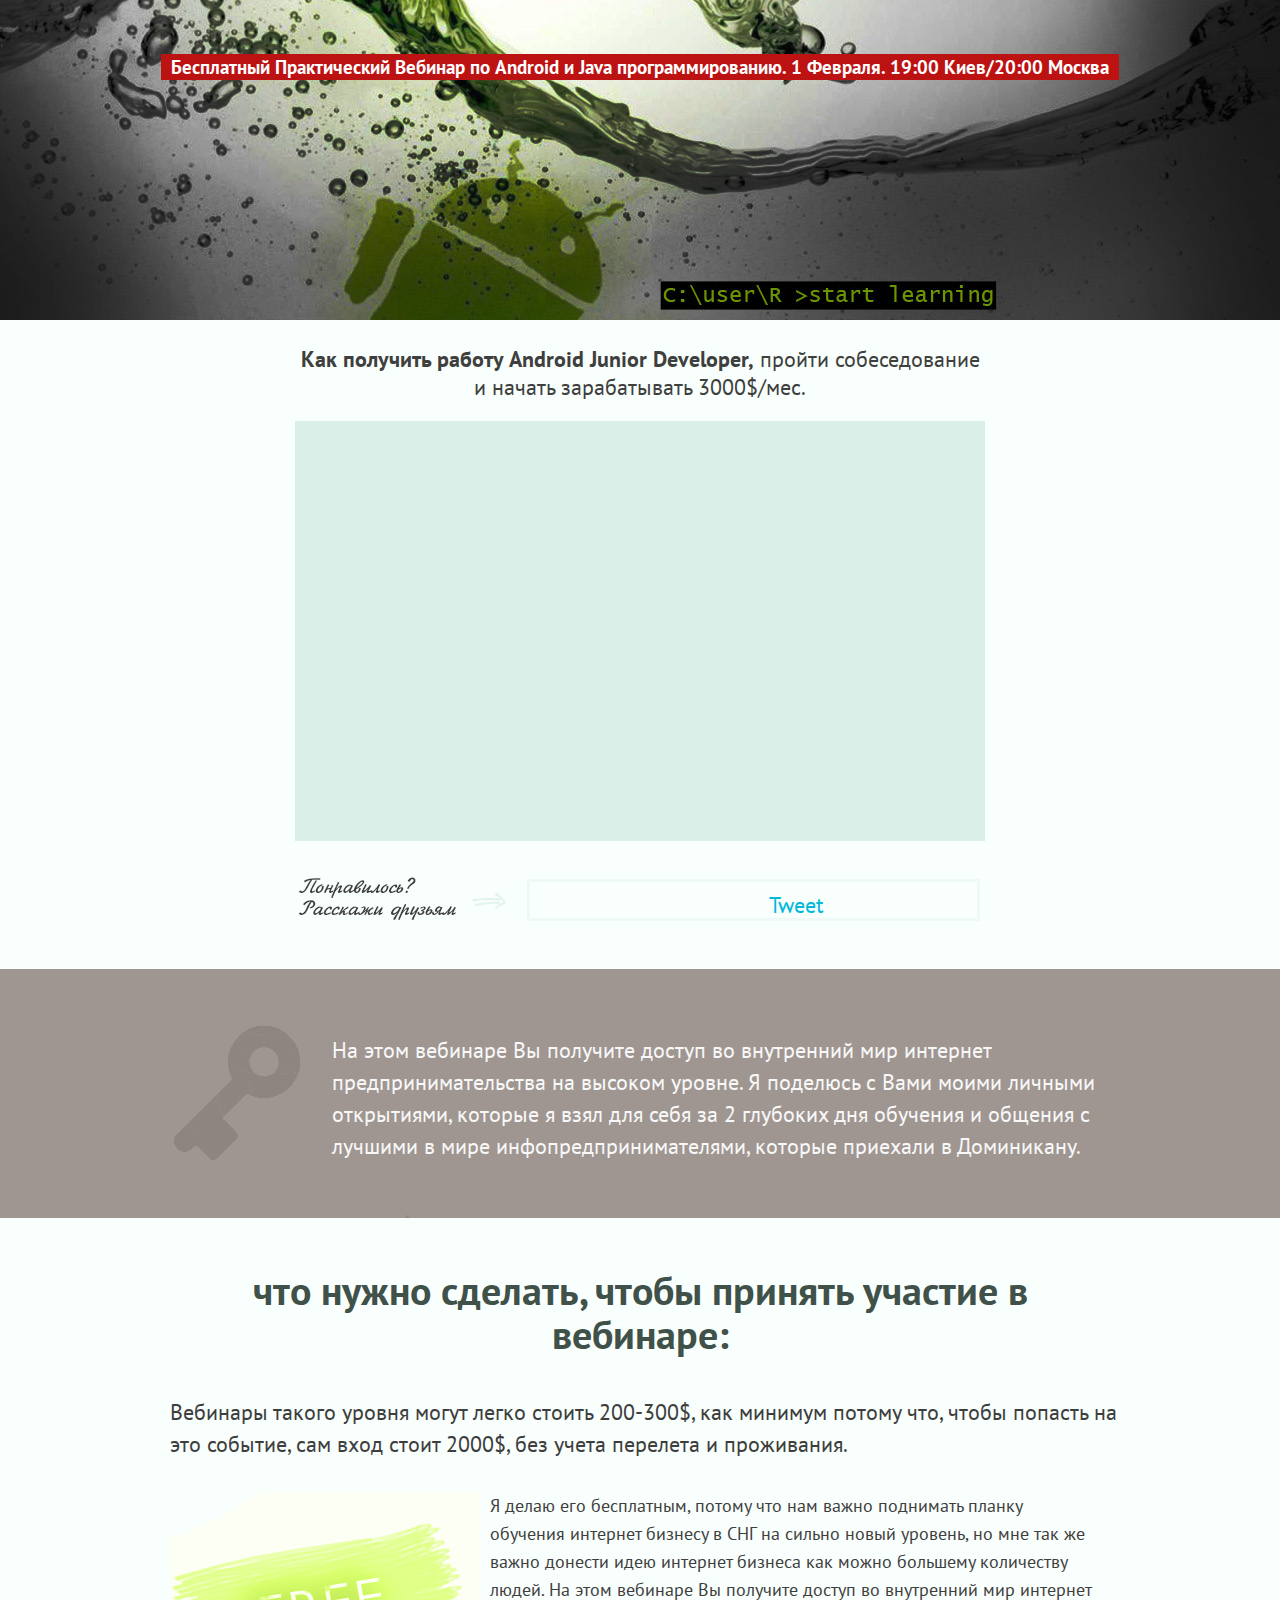
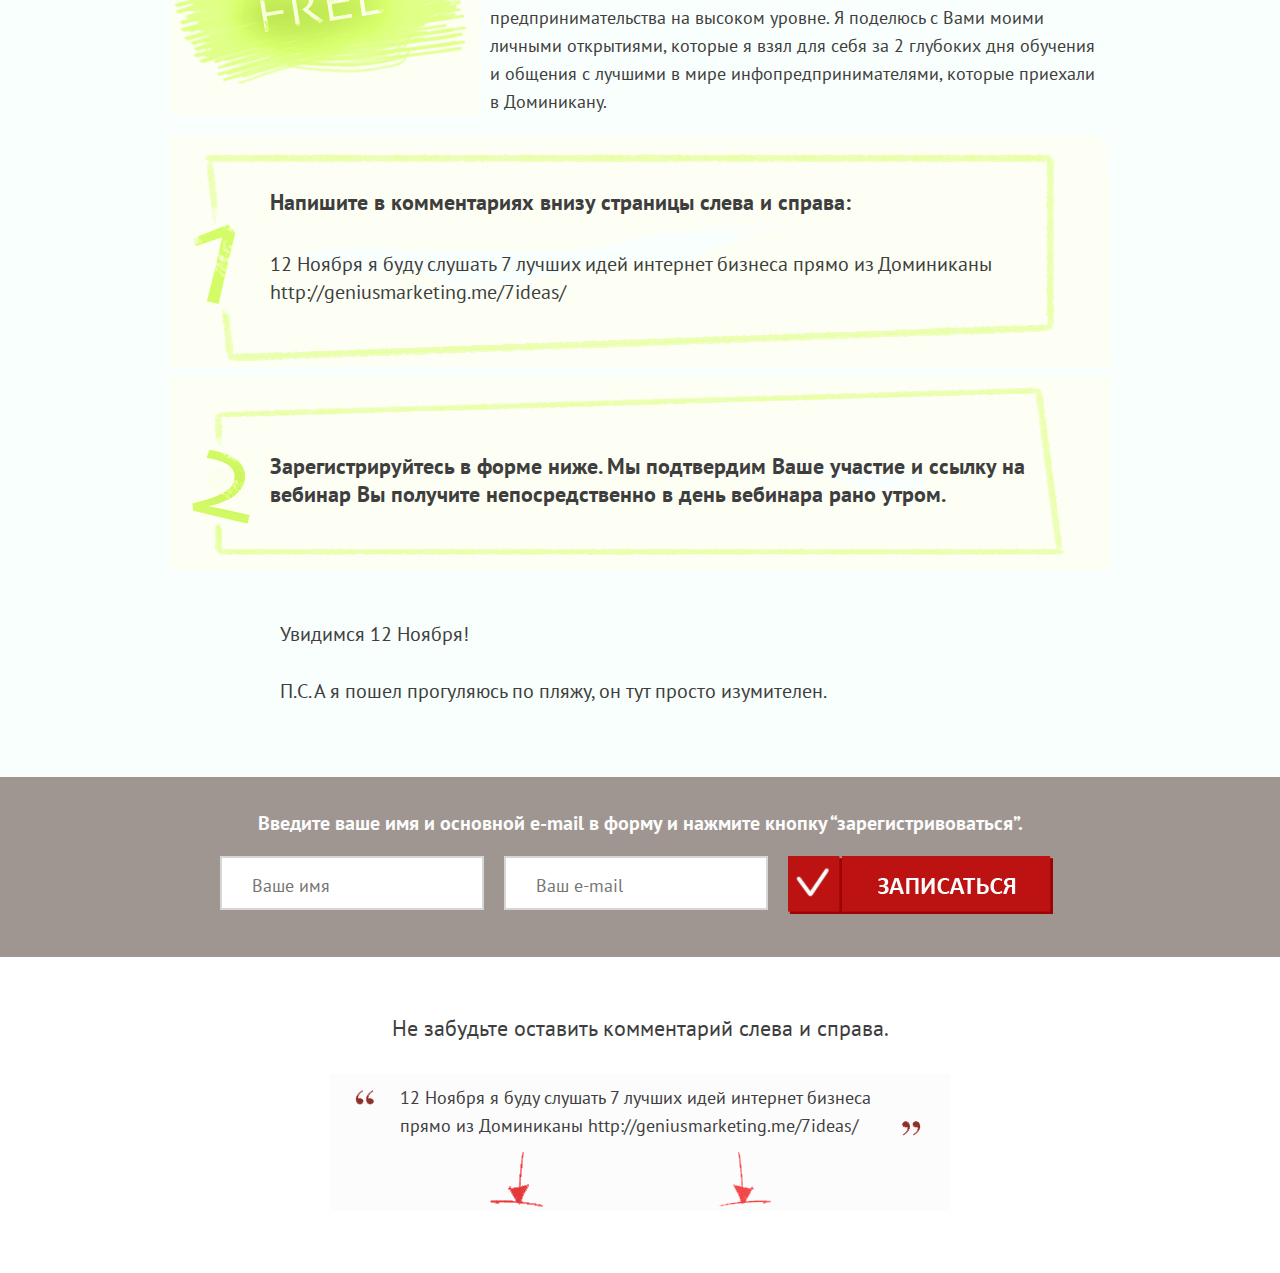
==== index.html @ 3150e16e "+" ====
<!DOCTYPE html>
<html>
    <head>
        <title>Практический Бесплатный Вебинар по Android и Java программированию</title>
        <meta http-equiv="Content-Type" content="text/html; charset=utf-8" />
        <meta http-equiv="X-UA-Compatible" content="IE=edge,chrome=1">
        <meta name="viewport" content="width=1200, user-scalable=false">
        <meta property="fb:admins" content="1510615147"/>
        <meta property="fb:app_id" content="473200492729081"/>
        <meta property="og:description" content="60 Минут Лучших Идей по Онлайн Бизнесу с Самого Престижного и Закрытого МастерМайнда в Доминиканской Республике."/>
        <meta property="og:image" content="http://www.geniusmarketing.ru/pic.png" /> 


        <link rel="stylesheet" href="css/boiler.css" type="text/css">
        <link rel="stylesheet" href="css/normalize.css" type="text/css">
        <link rel="stylesheet" href="style.css" type="text/css">
        <link href='http://fonts.googleapis.com/css?family=PT+Sans:400,700&subset=latin,cyrillic-ext' rel='stylesheet' type='text/css'>

        <!-- Put this script tag to the <head> of your page -->
        <script type="text/javascript" src="http://vk.com/js/api/openapi.js"></script>

        <script type="text/javascript">
            VK.init({apiId: 4753117, onlyWidgets: true});
        </script>
    </head>
    <body>
        <div id="fb-root"></div>
        <script src="http://connect.facebook.net/ru_RU/all.js"></script>
        <script >
            FB.init({
                status: true,
                cookie: true,
                xfbml: true
            });
        </script>
        <div class="main_head">
            <div style="text-align: center; padding-top: 50px;"><span style="background: #bc1212; padding: 1px 10px; color:#ffffff; font:700 19px/24px 'PT Sans', sans-serif;">Бесплатный Практический Вебинар по Android и Java программированию. 1 Февраля. 19:00 Киев/20:00 Москва</span></div>

        </div>

        <div id="container">			




            <div id="conty">
                <div class="page_block">

                    <div style="text-align: center; font-size: 22px; color:#3f3f3f; line-height: 28px; margin: 25px 0 20px 0;"><strong>Как получить работу Android Junior Developer,</strong> пройти собеседование<br />и начать зарабатывать 3000$/мес.</div>

                    <div id='video_div'>
                        <iframe width="680" height="410" src="//www.youtube.com/embed/TOeJzO0qYqk?rel=0&autoplay=1" frameborder="0" allowfullscreen></iframe>
                    </div>

                    <div style="height: 10px;"></div>

                    <div class="likeme">
                        <div id='soc'>
                            <div id='soc1'>
                                <center>
                                    <div id="vk_like" style='top: 4px; left: 25px;'></div>
                                    <script type="text/javascript">
                                        VK.Widgets.Like("vk_like", {type: "button", pageUrl: "http://geniusmarketing.me/7ideas/"});
                                    </script>
                                </center>
                            </div>
                            <div id='soc2'>
                                <center>
                                    <a href="https://twitter.com/share" class="twitter-share-button" data-lang="en">Tweet</a>
                                    <script>!function (d, s, id) {
                                            var js, fjs = d.getElementsByTagName(s)[0];
                                            if (!d.getElementById(id)) {
                                                js = d.createElement(s);
                                                js.id = id;
                                                js.src = "https://platform.twitter.com/widgets.js";
                                                fjs.parentNode.insertBefore(js, fjs);
                                            }
                                        }(document, "script", "twitter-wjs");</script>
                                </center>
                            </div>
                            <div id='soc3'>

                                <center>
                                    <div class="fb-like" data-href="http://geniusmarketing.me/7ideas/" data-width="120" data-layout="button_count" data-show-faces="true" data-send="false" style='top:4px;'></div>
                                    <script type='text/javascript'>
                                        FB.Event.subscribe('edge.create', function (href, widget) {
                                            $("#form").css({'display': 'block'}).animate({"left": '210px'}, 500);
                                        });
                                    </script>
                                </center>
                            </div>
                            <div style='clear:both;'></div>
                        </div>
                    </div>
                </div>
            </div>				
        </div>

        <div style="height: 30px;"></div>   

        <div class="block_key">
            <div id="container">
                <div style="padding-top: 65px; padding-left: 172px;">На этом вебинаре Вы получите доступ во внутренний мир интернет предпринимательства на высоком уровне. Я поделюсь с Вами моими личными открытиями, которые я взял для себя за 2 глубоких дня обучения и общения с лучшими в мире инфопредпринимателями, которые приехали в Доминикану.</div>
            </div>
        </div>

        <div style="text-align: center; font-weight: 700; font-size: 40px; color: #3f5149; padding-top: 50px;  line-height: 44px;">что нужно сделать, чтобы принять участие в<br /> вебинаре:</div>


        <div id="container">
            <p style="padding-top: 40px; padding-bottom: 32px; padding-left: 10px; font-size: 22px;">Вебинары такого уровня могут легко стоить 200-300$, как минимум потому что, чтобы попасть на это событие, сам вход стоит 2000$, без учета перелета и проживания.</p>

            <div style="background: url(img/free_img.png) 10px top no-repeat; padding-left: 330px; font-size: 18px; line-height: 28px; padding-right: 20px;">Я делаю его бесплатным, потому что нам важно поднимать планку обучения интернет бизнесу в СНГ на сильно новый уровень, но мне так же важно донести идею интернет бизнеса как можно большему количеству людей. На этом вебинаре Вы получите доступ во внутренний мир интернет предпринимательства на высоком уровне. Я поделюсь с Вами моими личными открытиями, которые я взял для себя за 2 глубоких дня обучения и общения с лучшими в мире инфопредпринимателями, которые приехали в Доминикану.</div>

            <div style="height: 20px;"></div>
            <div style="background:url(img/first_punkt.png) 10px top no-repeat; height: 241px; padding-left: 110px;">
                <div style="font-size: 22px; font-weight: 700; padding-bottom: 32px; padding-top: 50px;">Напишите в комментариях внизу страницы слева и справа:</div>

                <div style="font-size: 20px; line-height: 28px;">12 Ноября я буду слушать 7 лучших идей интернет бизнеса прямо из Доминиканы http://geniusmarketing.me/7ideas/</div>

            </div>

            <div style="background:url(img/second_img.png) 10px top no-repeat; height: 241px; padding-left: 110px;">
                <div style="padding-top: 75px; font-weight: 700; line-height: 28px;">Зарегистрируйтесь в форме ниже. Мы подтвердим Ваше участие и ссылку на<br />вебинар Вы получите непосредственно в день вебинара рано утром.</div>

            </div>

            <div style="padding-left: 120px; font-size: 20px;">
                <div style="padding-bottom: 25px;">Увидимся 12 Ноября!</div>

                <div style="padding-bottom: 70px;">П.С. А я пошел прогуляюсь по пляжу, он тут просто изумителен.</div>
            </div>

        </div>

        <div style="background: #9f9691; height: 180px;">
            <div style="font-size: 20px; text-align: center; color: #fdfcfc; font-weight: 700; padding-top: 30px;">Введите ваше имя и основной e-mail в форму и нажмите кнопку “зарегистривоваться”.</div>

            <div class="main_form">
                <form target="_blank" accept-charset="utf-8" action="http://www.geniusm360.ru/add_contact_webform.html?u=jSt0" method="post">
                    <div class="input_margin">
                        <input class="wf-input" type="text" name="name" placeholder="Ваше имя" required>
                    </div>
                    <div class="input_margin">
                        <input class="wf-input wf-req wf-valid__email" type="text" name="email" placeholder="Ваш e-mail" required>
                    </div>
                    <div class="input_margin" style="padding-right:0;">
                        <input type="hidden" name="webform_id" value="3000314">
                        <input type="submit" class="wf-button" name="submit" value="Хочу получить">
                    </div>
                    <div style="clear:both;"></div>
                    <script type="text/javascript" src="http://www.geniusm360.ru/view_webform.js"></script>
                </form>
            </div>

        </div>
        <div style="background: #fff;">

            <div style="text-align: center; padding-top: 55px; padding-bottom: 30px;">Не забудьте оставить комментарий слева и справа.</div>

            <div style="background: url(img/comments.png) center top no-repeat; height: 137px; font-size: 18px; line-height: 28px; width: 620px; margin: 0 auto;">

                <div style="padding-top: 10px; padding-left: 70px; padding-right: 70px;">12 Ноября я буду слушать 7 лучших идей интернет бизнеса прямо из Доминиканы http://geniusmarketing.me/7ideas/</div>

            </div> 



            <div class="the_wrapper" id="the_comments" style="padding-top: 0px;">

                <div class="fb-comments" style="float: left; margin-top: 20px;" data-href="http://localhost:8383/" data-num-posts="10" data-width="470"></div>
                <!-- Put this div tag to the place, where the Comments block will be -->
                <div id="vk_comments" style="float:right; margin-top:22px;"></div>
                <script type="text/javascript">
                    VK.Widgets.Comments("vk_comments", {limit: 10, width: "470", attach: "*"});
                </script>
                <div style="clear:both; height: 40px;"></div>


            </div>

        </div>





    </body>
</html>
---- style.css ----
@import url(http://fonts.googleapis.com/css?family=PT+Sans:400,700,400italic,700italic|PT+Mono&subset=latin,cyrillic-ext);

html, body, div, blockquote, input, textarea,img, a, p, ul, ol, li, h1, h2, h3, h4, h5, h6, th, td {margin: 0;padding: 0;}
blockquote, ul, ol, dl {margin: 0;}
ol,ul,dl {margin-left: 0}
div {display: block;}
th,td {padding: 0;}
p {margin: 0;}
img {border:none}

	#container {
		width: 960px;
 	    margin: 0 auto;
        min-height: 450px;
		}


body {
	font-family: "PT Sans",sans-serif;
	background: #f9fffc;
	overflow-x: hidden;
    color: #3e3e3e;
    font-size: 22px;
    line-height: 32px;
	}

.main_head {
    height: 320px;
    width: 100%;
    background:#151515 url(img/shapka.jpg) center top no-repeat;
}

.the_zagolovok {
    font: 700 36px/44px 'PT Mono',sans-serif;
    color: #fff;
    text-align: center;
}

	
.social_block {    
width: 700px;
min-height: 200px;
margin: 0 auto;
margin-top: 35px;
}
	
*::selection {
    background: #ccc;
}

*::-moz-selection {
     background: #ccc;
}
	
html, body, div {
	padding: 0px;
	margin: 0px;
	}

.page_block {
	width: 960px;
	margin: 0 auto;
	clear: both;
	height: 100%;
}

button {
	background: none;
	border: 0px;
}

input[type=text], textarea{
	width: 284px;
	height: 38px;
	border: 0px;
	margin-bottom: 20px;
	padding: 10px;
	transition: all 0.30s ease-in-out;
	-webkit-transition: all 0.30s ease-in-out;
	-moz-transition: all 0.30s ease-in-out;
	outline:none;

}



a, a:active, a:visited {
	text-decoration: none;
	color: #00B8D9;
}

a:hover {
	text-decoration: underline;
	}
	
	
/* --- */

#heady {
	height: 223px;
}

	#heady1 {
		height: 51px;
		line-height: 46px;
		text-align: center;
		
	}
	
		#heady1 h3{
			font-family: 'PT Sans',sans-serif;
			font-size: 18px;
			font-weight: bold;
			color: #f1f1f1;
			
		}
		
		
			#heady1 h3 span {
				color: #eeb00a;
			}
	
	#heady2 {
		height: 120px;
		text-align: center;
	}
		
		#heady2 h1{
			font-family: 'PT Sans',sans-serif;
			text-transform: uppercase;
            font-weight: 700;
			font-size: 42px;
			color: #343434;
		margin-top: 15px;
margin-bottom: -16px;
		}
		
		#heady2 h2 {
			font-family: 'PT Sans',sans-serif;
			font-weight: bold;
			font-size: 20px;
		color: #3E5672;
            line-height: 24px;
			width: 750px;
		}
		

	
		#video_div {
			/*background: url('img/video_bg.png');*/
			background-size: 100% 100%;
			margin: 0 auto;
			margin-bottom: 10px;
            text-align: center;
		}
		
			#video_div iframe {
                background: #d9efe7;
                padding: 5px;
			
			}
			
		p#soc_title {
			font-weight: normal;
			color: #252525;

		}
		
			p#soc_title span {
				color: #eeb00a;
			}
			
		#soc {
			width: 453px;
			height: 42px;
			box-sizing: border-box;
			-moz-box-sizing: border-box;
			-webkit-box-sizing: border-box;
			margin-left: 236px;
			border: 3px solid #effaf6;
		}
		
			#soc1 {
width: 225px;
height: 100%;
float: left;

box-sizing: border-box;
-moz-box-sizing: border-box;
-webkit-box-sizing: border-box;
line-height: 42px;
padding-left: 0;
margin-left: -25px;
			}
			
			#soc2 {
width: 115px;
height: 100%;
float: left;

box-sizing: border-box;
-moz-box-sizing: border-box;
-webkit-box-sizing: border-box;
line-height: 46px;
padding-left: 17px;
			}
			
			#soc3 {
				width: 130px;
				height: 100%;
				float: right;
				box-sizing: border-box;
				-moz-box-sizing: border-box;
				-webkit-box-sizing: border-box;
				line-height: 42px;
		
				text-align: center;
			
			}
		
		#form {
			position: absolute;
			width: 540px;
			height: 184px;
			bottom: 54px;
			/* left: 210px; */
			left: 2000px;
			display: none;
			-webkit-box-shadow: 0px 0px 20px rgba(50, 50, 50, 0.25);
			-moz-box-shadow:    0px 0px 20px rgba(50, 50, 50, 0.25);
			box-shadow:         0px 0px 20px rgba(50, 50, 50, 0.25);
			background: url('img/form_bg.png');
			background-size: 100% 100%;
		}
		
			#form_block1 {
				height: 44px;
				line-height: 44px;
			}
			
				#form_block1 p {
					text-transform: uppercase;
					color: #5f5f5f;
					font-size: 16px;
					font-weight: bold;
					text-align: center;
				}
				
					#form_block1 p span {
						color: #dd3f3f;
					}
			
			#form_block2 {
				height: 54px;
				line-height: 54px;
			}
			
				#form_block2 p {
					font-family: "Arial Black", "Arial";
					font-weight: bold;
					font-size: 21px;
					color: #252525;
					text-align: center;
					text-transform: uppercase;
				}
				
			#form_block3{
				height: 86px;
				line-height: 86px;
				text-align: center;
			}
			
				#form_block3 a{
					background: #f75757;
					box-sizing: border-box;
					-moz-box-sizing: border-box;
					-webkit-box-sizing: border-box;
					padding: 10px 19px;
					color: #fff;
					text-transform: uppercase;
					font-family: "Arial";
					font-weight: bold;
					font-size: 14px;
					
					border-radius: 5px;
					-moz-border-radius: 5px;
					-webkit-border-radius: 5px;
					border-bottom: 2px solid #bb3434;
					
					left: 35px;
				}
				
					#form_block3 a:active {
						top: 2px;
						border: 0px;
					}
                    
                
                
                
                    
 /*** TOP VIDEO BLOCK ***/   
 
    .four_video_block {
        width: 646px;
        height: 82px;
        background: url(img/stelki.jpg) center center no-repeat; 
        margin: 10px auto 0 auto;
    }
    
    .video_block2:hover, .video_block3:hover, .video_block4:hover, .video1_hovers:hover {
        background-position: bottom;
    }
    
    .video_block1:hover, .video2_active:hover, .video3_active:hover {
        opacity: 0.9;
        -moz-opacity: 0.9;
        -webkit-opacity: 0.9;
        transition: 0.1s;
        -webkit-transition: 0.1s;
        -moz-transition: 0.1s;
    }
    
    .video2_active {
                display: block;
                width: 128px;
                height: 73px;
                background: url(img/video2_active.jpg) left top no-repeat;
                cursor: pointer;
                margin: 4px 0 4px 40px;
                -webkit-box-shadow: 0px 0px 4px rgba(0,0,0,0.5);
                -moz-box-shadow: 0px 0px 4px rgba(0,0,0,0.5);
                box-shadow: 0px 0px 4px rgba(0,0,0,0.5);
                float:left;
                opacity: 1;
                -moz-opacity: 1;
                -webkit-opacity: 1;
                transition: 0.1s;
                -webkit-transition: 0.1s;
                -moz-transition: 0.1s;
    }
    
    
    .video3_active {
                display: block;
                width: 128px;
                height: 73px;
                background: url(img/video3_active.jpg) left top no-repeat;
                cursor: pointer;
                margin: 4px 0 4px 40px;
                -webkit-box-shadow: 0px 0px 4px rgba(0,0,0,0.5);
                -moz-box-shadow: 0px 0px 4px rgba(0,0,0,0.5);
                box-shadow: 0px 0px 4px rgba(0,0,0,0.5);
                float:left;
                opacity: 1;
                -moz-opacity: 1;
                -webkit-opacity: 1;
                transition: 0.1s;
                -webkit-transition: 0.1s;
                -moz-transition: 0.1s;
    }
    
    
    
            .video_block1 {
                display: block;
                width: 128px;
                height: 74px;
                background: url(img/video1.jpg) left top no-repeat;
                cursor: pointer;
                margin: 4px;
                -webkit-box-shadow: 0px 0px 4px rgba(0,0,0,0.5);
                -moz-box-shadow: 0px 0px 4px rgba(0,0,0,0.5);
                box-shadow: 0px 0px 4px rgba(0,0,0,0.5);
                float:left;
                opacity: 1;
                -moz-opacity: 1;
                -webkit-opacity: 1;
                transition: 0.1s;
                -webkit-transition: 0.1s;
                -moz-transition: 0.1s;
            }

            
            .video1_hovers {
                 display: block;
                width: 128px;
                height: 74px;
                background: url(img/video1_hovers.jpg) left top no-repeat;
                cursor: pointer;
                margin: 4px;
                -webkit-box-shadow: 0px 0px 4px rgba(0,0,0,0.5);
                -moz-box-shadow: 0px 0px 4px rgba(0,0,0,0.5);
                box-shadow: 0px 0px 4px rgba(0,0,0,0.5);
                float:left;
            }
            


            
            .video_block2 {
                display: block;
                width: 128px;
                height: 73px;
                background: url(img/video2.jpg) left top no-repeat;
                cursor: pointer;
                margin: 4px 0 4px 40px;
                -webkit-box-shadow: 0px 0px 4px rgba(0,0,0,0.5);
                -moz-box-shadow: 0px 0px 4px rgba(0,0,0,0.5);
                box-shadow: 0px 0px 4px rgba(0,0,0,0.5);
                float:left;
            }
            
            .video_block3 {
                display: block;
                width: 128px;
                height: 73px;
                background: url(img/video3.jpg) left top no-repeat;
                cursor: pointer;
                margin: 4px 0 4px 39px;
                -webkit-box-shadow: 0px 0px 4px rgba(0,0,0,0.5);
                -moz-box-shadow: 0px 0px 4px rgba(0,0,0,0.5);
                box-shadow: 0px 0px 4px rgba(0,0,0,0.5);
                float:left;
            }
            
            .video_block4 {
                display: block;
                width: 128px;
                height: 73px;
                background: url(img/video4.jpg) left top no-repeat;
                cursor: pointer;
                margin: 4px 0 4px 40px;
                -webkit-box-shadow: 0px 0px 4px rgba(0,0,0,0.5);
                -moz-box-shadow: 0px 0px 4px rgba(0,0,0,0.5);
                box-shadow: 0px 0px 4px rgba(0,0,0,0.5);
                float:left;
            }
 
 
 .my_block1 {
    width: 778px;
    margin: 50px auto 0 auto;
 }
 
 .spisok_block1 {
    width: 230px;
    float: left;
    margin-left: 20px;
 }

 .spisok_block2 {
      width: 230px;
    float: left;
    margin-left: 22px;
}

 .spisok_block3 {
    width: 230px;
    float: left;
    margin-left: 45px;
 }
            


.main_form {

width: 840px;
margin: 0 auto;

}


.main_form input[type="text"] {
	width: 220px;
	border: 0;
	font-weight: 400;
	padding: 12px 10px 8px 30px;
	margin: 0;
    height: 30px;
    font: 400 18px/20px 'PT Sans', sans-serif;
    color: #73867d;
    border: 2px solid #d6d6d6;
}

.main_form .wf-button {
margin: 0;
border: 0;
background: url(img/button.png) left top no-repeat;
width: 265px;
height: 58px;
text-indent: -999999px;
padding: 19px;
cursor: pointer;
float: left;
transition: 0.2s;
-webkit-transition: 0.2s;
-moz-transition: 0.2s;
}

.main_form .wf-button:hover {
	opacity: 0.9;
	-webkit-opacity:0.9;
	-moz-opacity:0.9;
	o-opacity:0.9;
    -webkit-box-shadow: none;
-moz-box-shadow: none;
box-shadow: none;
transition: 0.1s;
-webkit-transition: 0.1s;
-moz-transition: 0.1s;
}

input[placeholder], [placeholder], *[placeholder] {
	color:#73867d !important;
	
}



.input_margin {
	padding: 17px 20px 12px 0;
	float: left;
}

.strelki_bg2 {
background: url(img/strelki_bg.png) 150px 15px no-repeat; 
}

.bg_podarki {
    width: 665px;
    height: 134px;
    background: url(img/bg_podarki.png) left top no-repeat;
    margin: 0 auto;
}

.vopros_block {
    width: 620px;
    margin: 0 auto;
    background: url(img/vopros.png) left top no-repeat;
}


.pdg_a {
    -webkit-opacity: 1;
    -moz-opacity: 1;
    opacity: 1;
    transition: 0.1s;
    -webkit-transition: 0.1s;
    -moz-transition: 0.1s;
}
.pdg_a:hover {
    -webkit-opacity: 0.9;
    -moz-opacity: 0.9;
    opacity: 0.9;
    transition: 0.1s;
    -webkit-transition: 0.1s;
    -moz-transition: 0.1s;
}


.the_wrapper {
    width: 960px;
    margin: 0 auto;
}


.download_now {
    display: block;
    cursor: pointer;
    margin: 25px 0 0 110px;
    width: 226px;
    height: 42px;
    background: url(img/download_now.png) left top no-repeat;
    -webkit-box-shadow: 1px 3px 4px rgba(0,0,0,0.4);
    -moz-box-shadow: 1px 3px 4px rgba(0,0,0,0.4);
    box-shadow: 1px 3px 4px rgba(0,0,0,0.4);
        transition: 0.1s;
    -webkit-transition: 0.1s;
    -moz-transition: 0.1s;
}

.download_now:hover {
    -webkit-box-shadow: none;
    -moz-box-shadow: none;
    box-shadow: none;
    transition: 0.2s;
    -webkit-transition: 0.2s;
    -moz-transition: 0.2s;
}


.bg_blue {
    background: url(img/bg_blue.png) left top repeat-x;   
}

.stelki_bg_blue {
    width: 820px;
    height: 476px;
    margin:0 auto;
    background: url(img/stelki_bg.png) left top no-repeat;   
}


.ipod_block {
    width: 780px;
    height: 297px;
    margin: 90px auto 0 auto;
    background: url(img/ipod.png) left top no-repeat;
}


.the_wrapper p {
    padding: 0 170px 22px 180px;
    font:400 18px/24px 'PT Sans', sans-serif;
    color:#252525;
}

.likeme {
    width: 698px;
    height: 60px;
    margin: 0 auto;
    background: url(img/likeme.png) left top no-repeat;
    padding-top: 10px;
}

.block_key {
    height: 249px;
    background: #9f9691 url(img/key_bg.png) center top no-repeat;
    color:#f8f8f8;
    font-size: 22px;
    line-height: 32px;
}

.free_img {
    background: url(img/free_img.png) 10px top no-repeat;
}
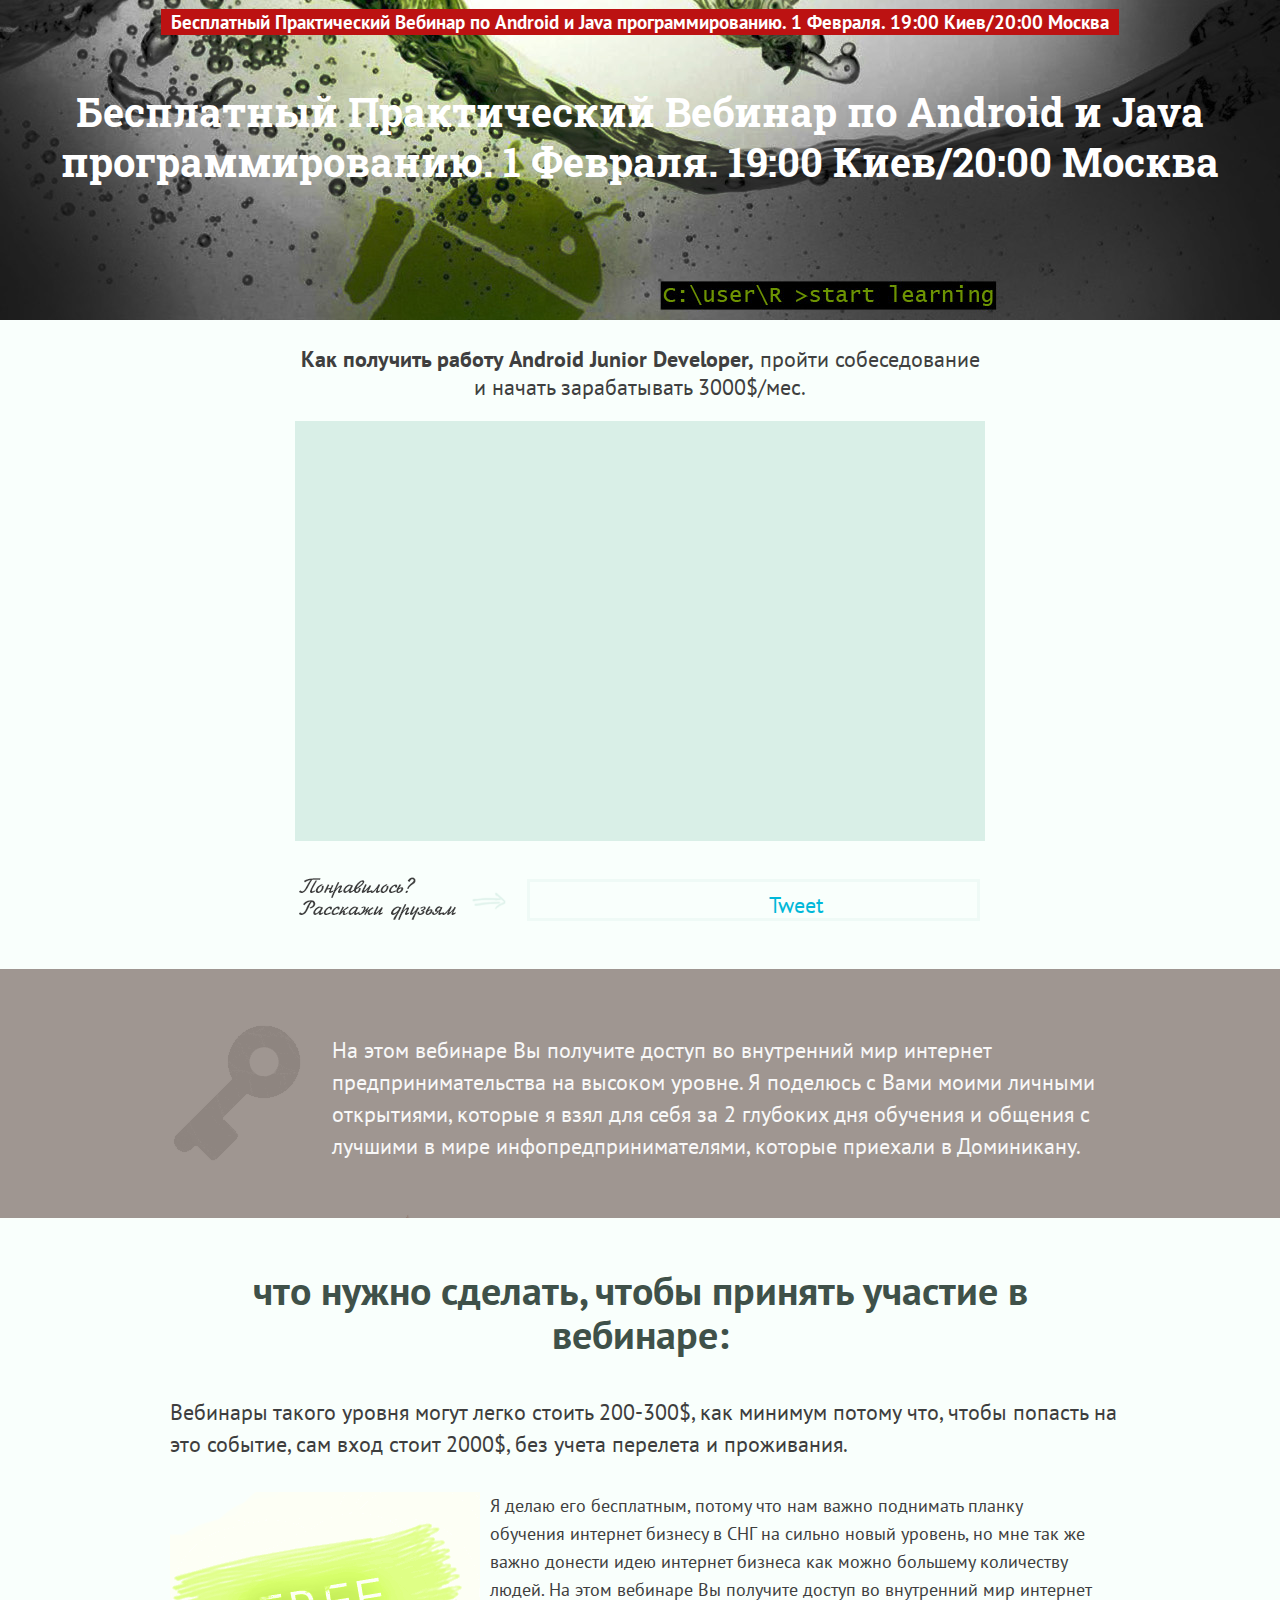
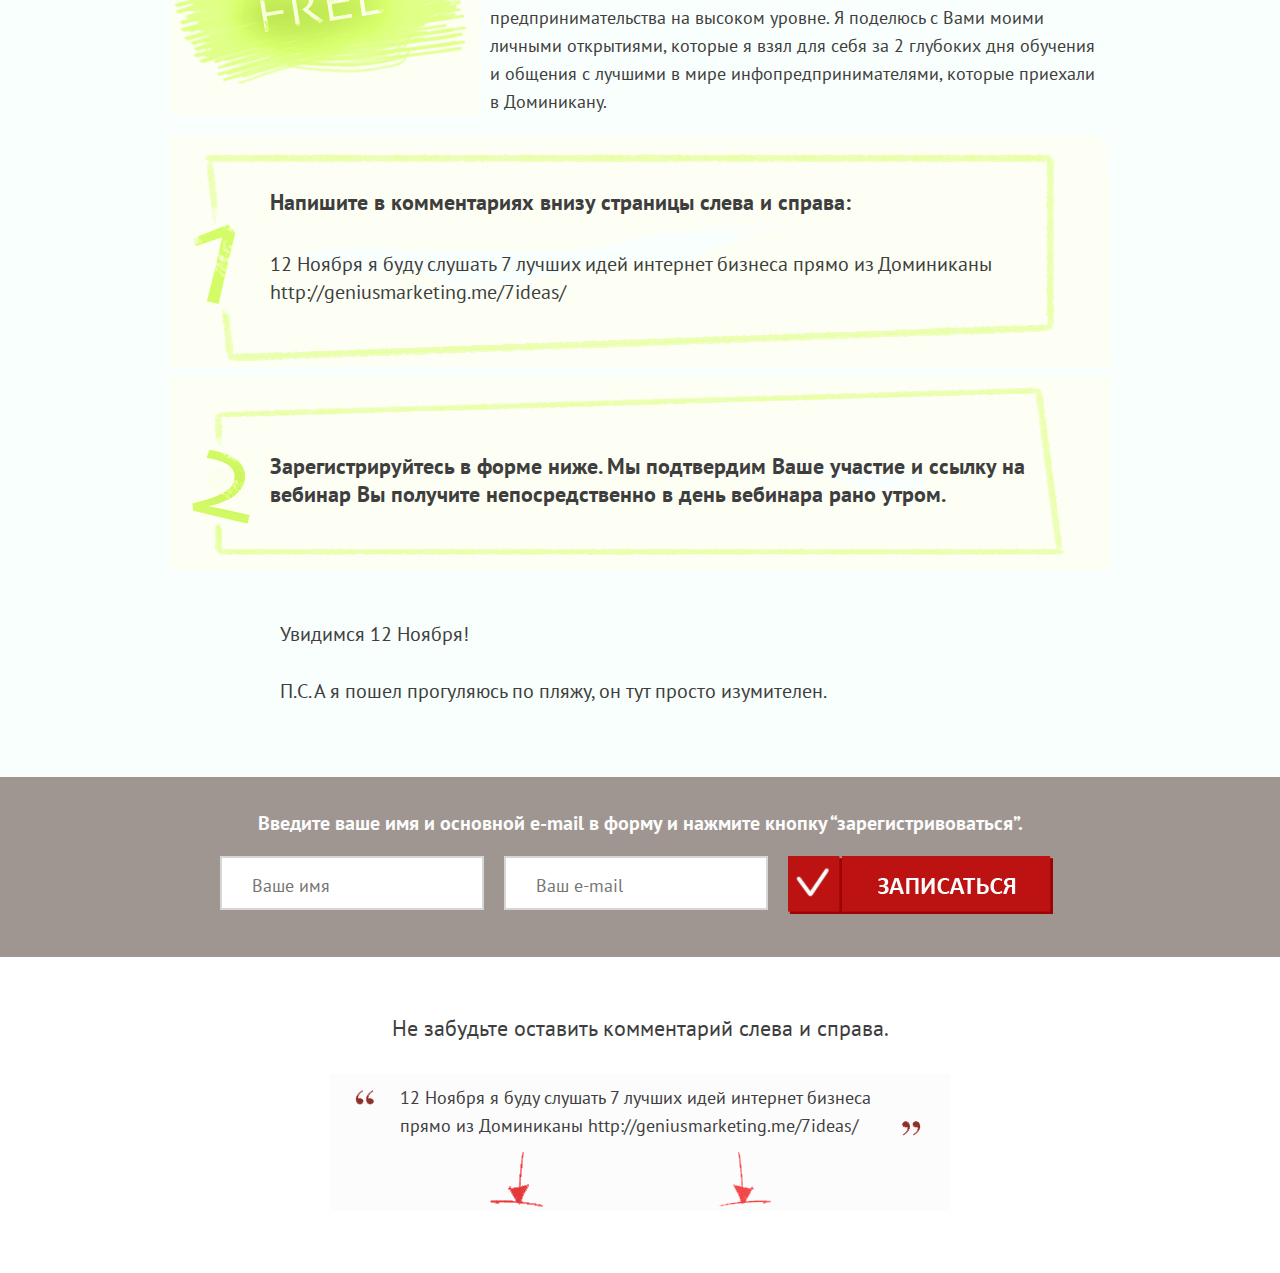
==== commit f293aea4: "bug" ====
--- a/index.html
+++ b/index.html
@@ -1,20 +1,18 @@
 <!DOCTYPE html>
-<html>
+<html xmlns:fb="http://ogp.me/ns/fb#"> 
     <head>
         <title>Практический Бесплатный Вебинар по Android и Java программированию</title>
         <meta http-equiv="Content-Type" content="text/html; charset=utf-8" />
         <meta http-equiv="X-UA-Compatible" content="IE=edge,chrome=1">
         <meta name="viewport" content="width=1200, user-scalable=false">
-        <meta property="fb:admins" content="1510615147"/>
-        <meta property="fb:app_id" content="473200492729081"/>
-        <meta property="og:description" content="60 Минут Лучших Идей по Онлайн Бизнесу с Самого Престижного и Закрытого МастерМайнда в Доминиканской Республике."/>
-        <meta property="og:image" content="http://www.geniusmarketing.ru/pic.png" /> 
-
+        <meta property="fb:admins" content="100001475775424"/>
+        <meta property="fb:app_id" content="364360520417762"/>
 
         <link rel="stylesheet" href="css/boiler.css" type="text/css">
         <link rel="stylesheet" href="css/normalize.css" type="text/css">
         <link rel="stylesheet" href="style.css" type="text/css">
         <link href='http://fonts.googleapis.com/css?family=PT+Sans:400,700&subset=latin,cyrillic-ext' rel='stylesheet' type='text/css'>
+        <link href='http://fonts.googleapis.com/css?family=Roboto+Slab&subset=cyrillic-ext,latin' rel='stylesheet' type='text/css'>
 
         <!-- Put this script tag to the <head> of your page -->
         <script type="text/javascript" src="http://vk.com/js/api/openapi.js"></script>
@@ -25,18 +23,38 @@
     </head>
     <body>
         <div id="fb-root"></div>
-        <script src="http://connect.facebook.net/ru_RU/all.js"></script>
-        <script >
-            FB.init({
-                status: true,
-                cookie: true,
-                xfbml: true
-            });
+        <script>(function (d, s, id) {
+                var js, fjs = d.getElementsByTagName(s)[0];
+                if (d.getElementById(id))
+                    return;
+                js = d.createElement(s);
+                js.id = id;
+                js.src = "http://connect.facebook.net/ru_RU/sdk.js#xfbml=1&appId=364360520417762&version=v2.0";
+                fjs.parentNode.insertBefore(js, fjs);
+            }(document, 'script', 'facebook-jssdk'));</script>
+        <script>
+            window.fbAsyncInit = function () {
+                FB.init({
+                    appId: '364360520417762',
+                    status: true,
+                    cookie: true,
+                    xfbml: true,
+                    version: 'v2.2'
+                });
+            };
         </script>
+        <!--<script src="http://connect.facebook.net/ru_RU/all.js"></script>-->
+        <!--        <script >
+                    FB.init({
+                    });
+                </script>-->
         <div class="main_head">
-            <div style="text-align: center; padding-top: 50px;"><span style="background: #bc1212; padding: 1px 10px; color:#ffffff; font:700 19px/24px 'PT Sans', sans-serif;">Бесплатный Практический Вебинар по Android и Java программированию. 1 Февраля. 19:00 Киев/20:00 Москва</span></div>
-
-        </div>
+            <div style="text-align: center; padding-top: 5px;"><span style="background: #bc1212; padding: 1px 10px; color:#ffffff; font:700 19px/24px 'PT Sans', sans-serif;">Бесплатный Практический Вебинар по Android и Java программированию. 1 Февраля. 19:00 Киев/20:00 Москва</span></div>
+            <div style="font-family: 'Roboto Slab', serif; text-align: center; margin: 50px auto; color: white; font-weight: bold; font-stretch: extra-expanded; font-size: 40px; line-height: 50px"><p>Бесплатный Практический Вебинар по Android и Java программированию. 1 Февраля. 19:00 Киев/20:00 Москва</p></div>
+        </div>
+
+            <!--<div style="font-family: 'Roboto Slab', serif; text-align: center; margin: 50px auto; color: white; font-weight: bold; font-stretch: extra-expanded; font-size: 40px; line-height: 50px"><p>dkjlfb dskhb feskjrgf skjebf dfkjfbew rhbw erkjfhb ewkrbfh ewkrlb fewkljbr fkjewr kfewjbr gfkjlewb rgkljb ewrkjlgb ewklrbg wklejrb gkjlewbr gkjlewr klg ebwrgkjlbew rkl gbewkrjbg ewkljrbg kjwer gkjwegrkj web gkj;ew rgkj;b ewrkj;gn rkj;lgn erkj;bg er;lt gerj;lbtg kj;bg kj;rbtvkj;</p></div>-->
+        <!--</div>-->
 
         <div id="container">			
 
@@ -81,12 +99,18 @@
                             <div id='soc3'>
 
                                 <center>
-                                    <div class="fb-like" data-href="http://geniusmarketing.me/7ideas/" data-width="120" data-layout="button_count" data-show-faces="true" data-send="false" style='top:4px;'></div>
-                                    <script type='text/javascript'>
-                                        FB.Event.subscribe('edge.create', function (href, widget) {
-                                            $("#form").css({'display': 'block'}).animate({"left": '210px'}, 500);
-                                        });
-                                    </script>
+                                    <!--                                    <div class="fb-like" data-href="http://geniusmarketing.me/7ideas/" data-width="120" data-layout="button_count" data-show-faces="true" data-send="false" style='top:4px;'></div>
+                                                                        <script type='text/javascript'>
+                                                                            FB.Event.subscribe('edge.create', function (href, widget) {
+                                                                                $("#form").css({'display': 'block'}).animate({"left": '210px'}, 500);
+                                                                            });
+                                                                        </script>-->
+                                    <div
+                                        class="fb-like"
+                                        data-share="true"
+                                        data-width="450"
+                                        data-show-faces="true">
+                                    </div>
                                 </center>
                             </div>
                             <div style='clear:both;'></div>
@@ -168,11 +192,25 @@
 
             <div class="the_wrapper" id="the_comments" style="padding-top: 0px;">
 
-                <div class="fb-comments" style="float: left; margin-top: 20px;" data-href="http://localhost:8383/" data-num-posts="10" data-width="470"></div>
+                <!--<div class="fb-comments" style="float: left; margin-top: 20px;" data-href="http://u-rise.com/" data-num-posts="10" data-width="470"></div>-->
+                <!--                <div id="fb-root"></div>
+                                <script>
+                                    (function (d, s, id) {
+                                        var js, fjs = d.getElementsByTagName(s)[0];
+                                        if (d.getElementById(id))
+                                            return;
+                                        js = d.createElement(s);
+                                        js.id = id;
+                                        js.src = "//connect.facebook.net/ru_RU/sdk.js#xfbml=1&appId=364360520417762&version=v2.0";
+                                        fjs.parentNode.insertBefore(js, fjs);
+                                    }(document, 'script', 'facebook-jssdk'));</script>-->
+
+                <div class="fb-comments" data-href="http://u-rise.com/" data-numposts="5" data-colorscheme="light"></div>
+                <!--<fb:comments href="http://u-rise.com/" width="400" numposts="5" colorscheme="light"></fb:comments>-->
                 <!-- Put this div tag to the place, where the Comments block will be -->
                 <div id="vk_comments" style="float:right; margin-top:22px;"></div>
                 <script type="text/javascript">
-                    VK.Widgets.Comments("vk_comments", {limit: 10, width: "470", attach: "*"});
+                                        VK.Widgets.Comments("vk_comments", {limit: 10, width: "470", attach: "*"});
                 </script>
                 <div style="clear:both; height: 40px;"></div>
 
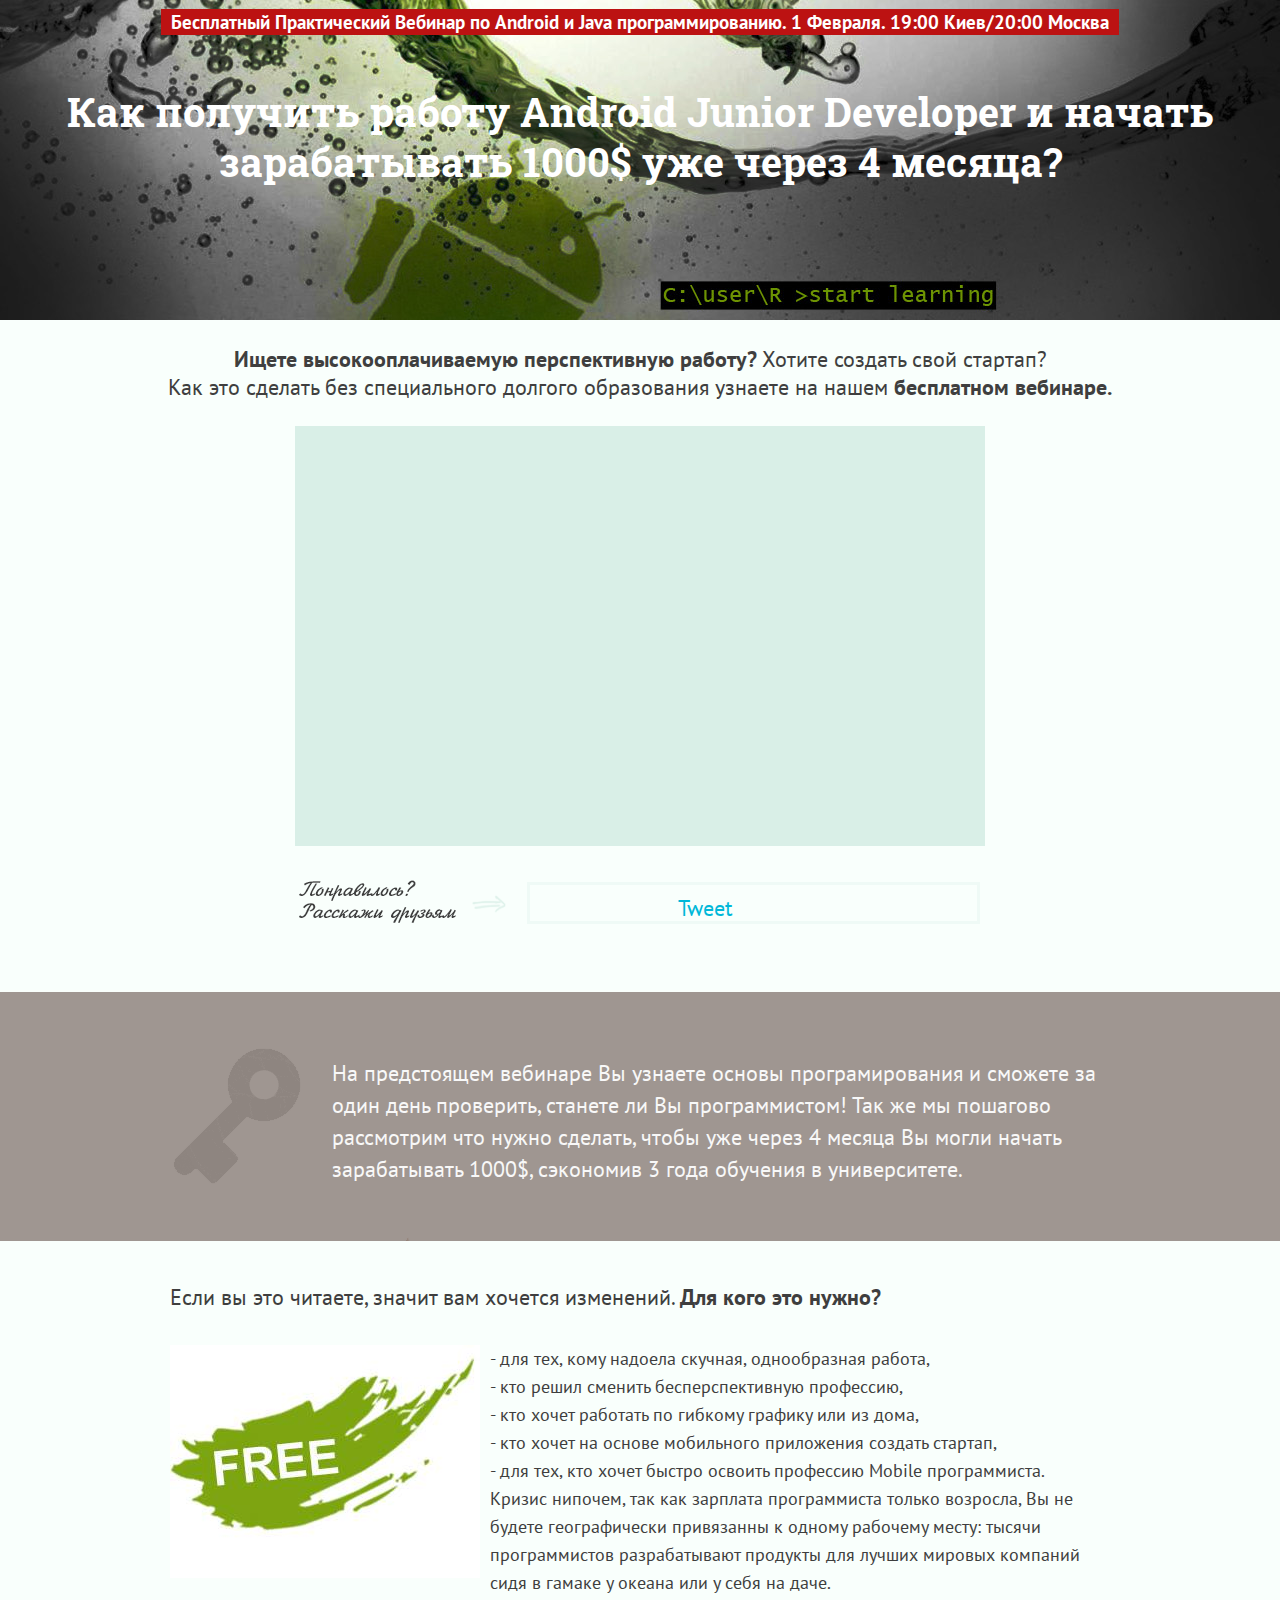
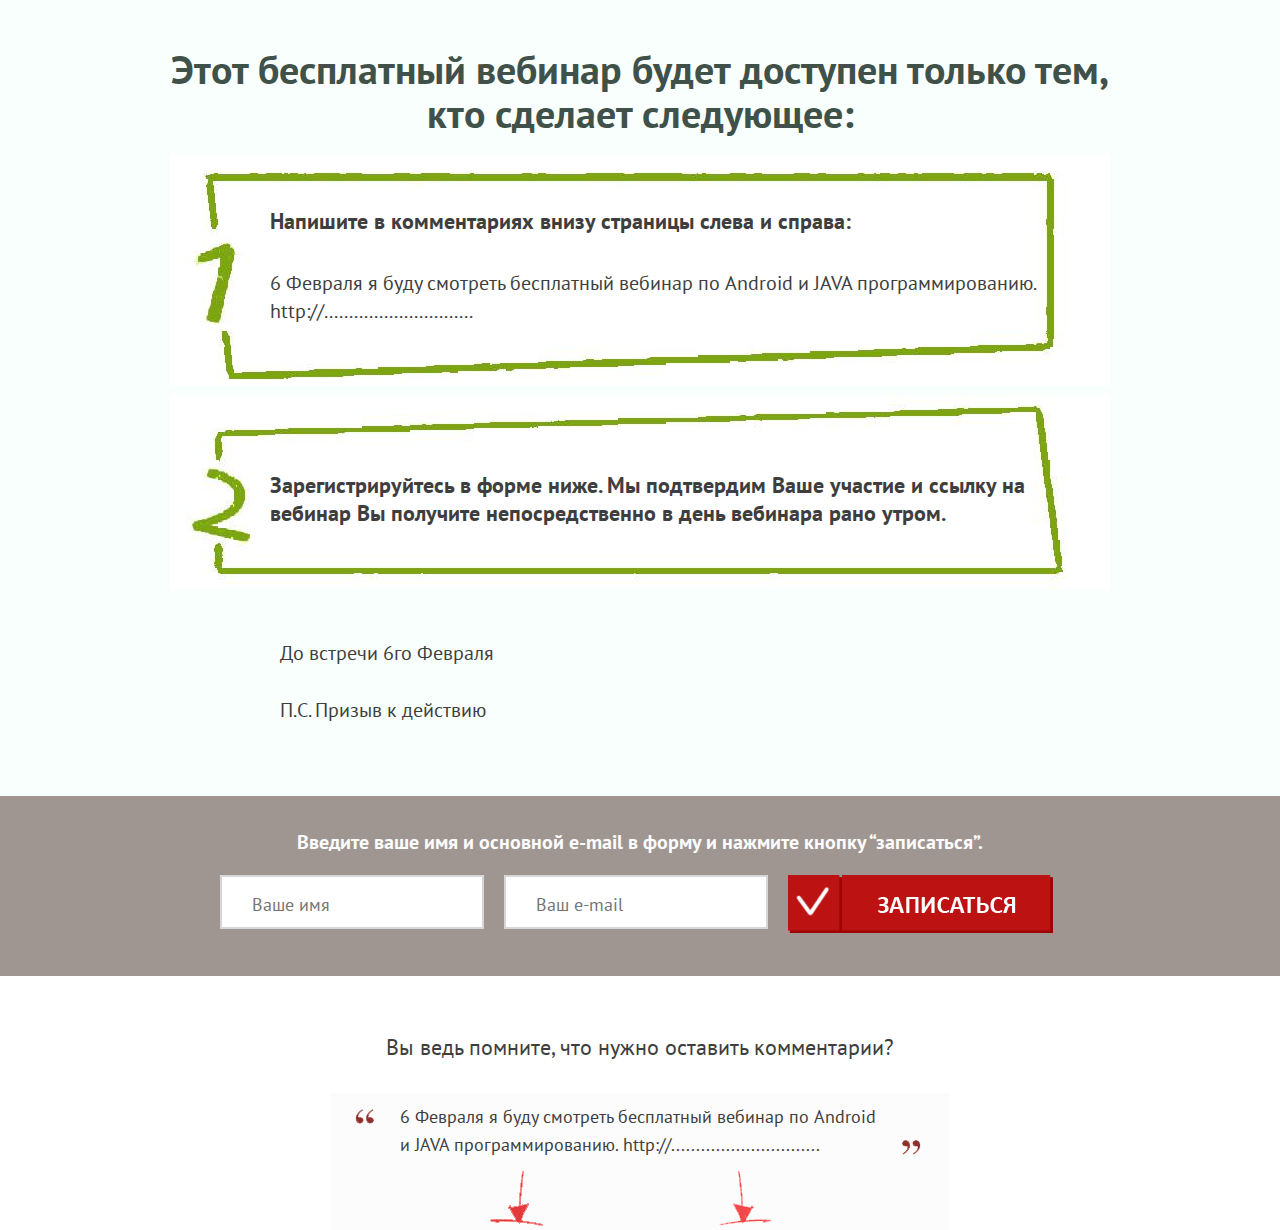
==== commit 51d23573: "v0 version" ====
--- a/index.html
+++ b/index.html
@@ -50,115 +50,125 @@
                 </script>-->
         <div class="main_head">
             <div style="text-align: center; padding-top: 5px;"><span style="background: #bc1212; padding: 1px 10px; color:#ffffff; font:700 19px/24px 'PT Sans', sans-serif;">Бесплатный Практический Вебинар по Android и Java программированию. 1 Февраля. 19:00 Киев/20:00 Москва</span></div>
-            <div style="font-family: 'Roboto Slab', serif; text-align: center; margin: 50px auto; color: white; font-weight: bold; font-stretch: extra-expanded; font-size: 40px; line-height: 50px"><p>Бесплатный Практический Вебинар по Android и Java программированию. 1 Февраля. 19:00 Киев/20:00 Москва</p></div>
-        </div>
-
-            <!--<div style="font-family: 'Roboto Slab', serif; text-align: center; margin: 50px auto; color: white; font-weight: bold; font-stretch: extra-expanded; font-size: 40px; line-height: 50px"><p>dkjlfb dskhb feskjrgf skjebf dfkjfbew rhbw erkjfhb ewkrbfh ewkrlb fewkljbr fkjewr kfewjbr gfkjlewb rgkljb ewrkjlgb ewklrbg wklejrb gkjlewbr gkjlewr klg ebwrgkjlbew rkl gbewkrjbg ewkljrbg kjwer gkjwegrkj web gkj;ew rgkj;b ewrkj;gn rkj;lgn erkj;bg er;lt gerj;lbtg kj;bg kj;rbtvkj;</p></div>-->
+            <div style="font-family: 'Roboto Slab', serif; text-align: center; margin: 50px auto; color: white; font-weight: bold; font-stretch: extra-expanded; font-size: 40px; line-height: 50px"><p>Как получить работу Android Junior Developer и начать зарабатывать 1000$ уже через 4 месяца?</p></div>
+        </div>
+
+        <!--<div style="font-family: 'Roboto Slab', serif; text-align: center; margin: 50px auto; color: white; font-weight: bold; font-stretch: extra-expanded; font-size: 40px; line-height: 50px"><p>dkjlfb dskhb feskjrgf skjebf dfkjfbew rhbw erkjfhb ewkrbfh ewkrlb fewkljbr fkjewr kfewjbr gfkjlewb rgkljb ewrkjlgb ewklrbg wklejrb gkjlewbr gkjlewr klg ebwrgkjlbew rkl gbewkrjbg ewkljrbg kjwer gkjwegrkj web gkj;ew rgkj;b ewrkj;gn rkj;lgn erkj;bg er;lt gerj;lbtg kj;bg kj;rbtvkj;</p></div>-->
         <!--</div>-->
 
-        <div id="container">			
-
-
-
-
-            <div id="conty">
-                <div class="page_block">
-
-                    <div style="text-align: center; font-size: 22px; color:#3f3f3f; line-height: 28px; margin: 25px 0 20px 0;"><strong>Как получить работу Android Junior Developer,</strong> пройти собеседование<br />и начать зарабатывать 3000$/мес.</div>
-
-                    <div id='video_div'>
-                        <iframe width="680" height="410" src="//www.youtube.com/embed/TOeJzO0qYqk?rel=0&autoplay=1" frameborder="0" allowfullscreen></iframe>
-                    </div>
-
-                    <div style="height: 10px;"></div>
-
-                    <div class="likeme">
-                        <div id='soc'>
-                            <div id='soc1'>
-                                <center>
-                                    <div id="vk_like" style='top: 4px; left: 25px;'></div>
-                                    <script type="text/javascript">
-                                        VK.Widgets.Like("vk_like", {type: "button", pageUrl: "http://geniusmarketing.me/7ideas/"});
-                                    </script>
-                                </center>
+        <!--<div id="container">-->			
+
+
+
+
+        <div id="conty">
+            <div class="page_block">
+
+                <div style="text-align: center; font-size: 22px; color:#3f3f3f; line-height: 28px; margin: 25px 0 20px 0;"><strong>Ищете высокооплачиваемую перспективную работу?</strong> Хотите создать свой стартап?<br />Как это сделать без специального долгого образования узнаете на нашем <b>бесплатном вебинаре.</b>
+                    <div style="text-align: center; font-size: 22px; color:#3f3f3f; line-height: 28px; margin: 25px 0 20px 0;">
+
+                        <div id='video_div'>
+                            <iframe width="680" height="410" src="//www.youtube.com/embed/TOeJzO0qYqk?rel=0&autoplay=1" frameborder="0" allowfullscreen></iframe>
+                        </div>
+
+                        <div style="height: 10px;"></div>
+
+                        <div class="likeme" style="margin: 0 auto">
+                            <div id='soc'>
+                                <div id='soc1'>
+                                    <center>
+                                        <div id="vk_like" style=''></div>
+                                        <script type="text/javascript">
+                                            VK.Widgets.Like("vk_like", {type: "button", pageUrl: "http://geniusmarketing.me/7ideas/"});
+                                        </script>
+                                    </center>
+                                </div>
+                                <div id='soc2'>
+                                    <!--<center>-->
+                                        <a href="https://twitter.com/share" class="twitter-share-button" data-lang="en">Tweet</a>
+                                        <script>!function (d, s, id) {
+                                                var js, fjs = d.getElementsByTagName(s)[0];
+                                                if (!d.getElementById(id)) {
+                                                    js = d.createElement(s);
+                                                    js.id = id;
+                                                    js.src = "https://platform.twitter.com/widgets.js";
+                                                    fjs.parentNode.insertBefore(js, fjs);
+                                                }
+                                            }(document, "script", "twitter-wjs");</script>
+                                    <!--</center>-->
+                                </div>
+                                <div id='soc3'>
+
+                                    <!--<center>-->
+                                        <!--                                    <div class="fb-like" data-href="http://geniusmarketing.me/7ideas/" data-width="120" data-layout="button_count" data-show-faces="true" data-send="false" style='top:4px;'></div>
+                                                                            <script type='text/javascript'>
+                                                                                FB.Event.subscribe('edge.create', function (href, widget) {
+                                                                                    $("#form").css({'display': 'block'}).animate({"left": '210px'}, 500);
+                                                                                });
+                                                                            </script>-->
+                                        <div
+                                            class="fb-like"
+                                            data-share="true"
+                                            data-width="250"
+                                            data-show-faces="true">
+                                        </div>
+                                    <!--</center>-->
+                                </div>
+                                <div style='clear:both;'></div>
                             </div>
-                            <div id='soc2'>
-                                <center>
-                                    <a href="https://twitter.com/share" class="twitter-share-button" data-lang="en">Tweet</a>
-                                    <script>!function (d, s, id) {
-                                            var js, fjs = d.getElementsByTagName(s)[0];
-                                            if (!d.getElementById(id)) {
-                                                js = d.createElement(s);
-                                                js.id = id;
-                                                js.src = "https://platform.twitter.com/widgets.js";
-                                                fjs.parentNode.insertBefore(js, fjs);
-                                            }
-                                        }(document, "script", "twitter-wjs");</script>
-                                </center>
-                            </div>
-                            <div id='soc3'>
-
-                                <center>
-                                    <!--                                    <div class="fb-like" data-href="http://geniusmarketing.me/7ideas/" data-width="120" data-layout="button_count" data-show-faces="true" data-send="false" style='top:4px;'></div>
-                                                                        <script type='text/javascript'>
-                                                                            FB.Event.subscribe('edge.create', function (href, widget) {
-                                                                                $("#form").css({'display': 'block'}).animate({"left": '210px'}, 500);
-                                                                            });
-                                                                        </script>-->
-                                    <div
-                                        class="fb-like"
-                                        data-share="true"
-                                        data-width="450"
-                                        data-show-faces="true">
-                                    </div>
-                                </center>
-                            </div>
-                            <div style='clear:both;'></div>
                         </div>
                     </div>
-                </div>
-            </div>				
-        </div>
-
-        <div style="height: 30px;"></div>   
-
-        <div class="block_key">
+                </div>				
+            </div>
+
+            <div style="height: 30px;"></div>   
+
+            <div class="block_key">
+                <div id="container">
+                    <div style="padding-top: 65px; padding-left: 172px;">На предстоящем вебинаре Вы узнаете основы програмирования и сможете за один день проверить, станете ли Вы программистом! Так же мы пошагово рассмотрим что нужно сделать, чтобы уже через 4 месяца Вы могли начать зарабатывать 1000$, сэкономив 3 года обучения в университете.</div>
+                </div>
+            </div>
+
+
+
+
             <div id="container">
-                <div style="padding-top: 65px; padding-left: 172px;">На этом вебинаре Вы получите доступ во внутренний мир интернет предпринимательства на высоком уровне. Я поделюсь с Вами моими личными открытиями, которые я взял для себя за 2 глубоких дня обучения и общения с лучшими в мире инфопредпринимателями, которые приехали в Доминикану.</div>
-            </div>
-        </div>
-
-        <div style="text-align: center; font-weight: 700; font-size: 40px; color: #3f5149; padding-top: 50px;  line-height: 44px;">что нужно сделать, чтобы принять участие в<br /> вебинаре:</div>
-
-
-        <div id="container">
-            <p style="padding-top: 40px; padding-bottom: 32px; padding-left: 10px; font-size: 22px;">Вебинары такого уровня могут легко стоить 200-300$, как минимум потому что, чтобы попасть на это событие, сам вход стоит 2000$, без учета перелета и проживания.</p>
-
-            <div style="background: url(img/free_img.png) 10px top no-repeat; padding-left: 330px; font-size: 18px; line-height: 28px; padding-right: 20px;">Я делаю его бесплатным, потому что нам важно поднимать планку обучения интернет бизнесу в СНГ на сильно новый уровень, но мне так же важно донести идею интернет бизнеса как можно большему количеству людей. На этом вебинаре Вы получите доступ во внутренний мир интернет предпринимательства на высоком уровне. Я поделюсь с Вами моими личными открытиями, которые я взял для себя за 2 глубоких дня обучения и общения с лучшими в мире инфопредпринимателями, которые приехали в Доминикану.</div>
-
-            <div style="height: 20px;"></div>
-            <div style="background:url(img/first_punkt.png) 10px top no-repeat; height: 241px; padding-left: 110px;">
-                <div style="font-size: 22px; font-weight: 700; padding-bottom: 32px; padding-top: 50px;">Напишите в комментариях внизу страницы слева и справа:</div>
-
-                <div style="font-size: 20px; line-height: 28px;">12 Ноября я буду слушать 7 лучших идей интернет бизнеса прямо из Доминиканы http://geniusmarketing.me/7ideas/</div>
-
-            </div>
-
-            <div style="background:url(img/second_img.png) 10px top no-repeat; height: 241px; padding-left: 110px;">
-                <div style="padding-top: 75px; font-weight: 700; line-height: 28px;">Зарегистрируйтесь в форме ниже. Мы подтвердим Ваше участие и ссылку на<br />вебинар Вы получите непосредственно в день вебинара рано утром.</div>
-
-            </div>
-
-            <div style="padding-left: 120px; font-size: 20px;">
-                <div style="padding-bottom: 25px;">Увидимся 12 Ноября!</div>
-
-                <div style="padding-bottom: 70px;">П.С. А я пошел прогуляюсь по пляжу, он тут просто изумителен.</div>
-            </div>
-
-        </div>
+                <p style="padding-top: 40px; padding-bottom: 32px; padding-left: 10px; font-size: 22px;">Если вы это читаете, значит вам хочется изменений. <b>Для кого это нужно?</b></p>
+
+                <div style="background: url(img/free_img.png) 10px top no-repeat; padding-left: 330px; font-size: 18px; line-height: 28px; padding-right: 20px;"><p>- для  тех, кому надоела скучная, однообразная работа, </p>
+                    <p>- кто решил сменить бесперспективную профессию,</p>
+                    <p>- кто хочет работать по гибкому графику или из дома,</p>
+                    <p>- кто хочет на основе мобильного приложения создать стартап,</p>
+                    <p>- для тех, кто хочет быстро освоить профессию Mobile программиста.</p>
+                    <p>Кризис нипочем, так как зарплата программиста только возросла, Вы не будете географически привязанны к одному рабочему месту: тысячи программистов разрабатывают продукты для лучших мировых компаний сидя в гамаке у океана или у себя на даче. </p> </div>
+
+                <div style="text-align: center; font-weight: 700; font-size: 40px; color: #3f5149; padding-top: 50px;  line-height: 44px;">Этот бесплатный вебинар будет доступен только тем,<br /> кто сделает следующее:</div>
+
+                <div style="height: 20px;"></div>
+                <div style="background:url(img/first_punkt.png) 10px top no-repeat; height: 241px; padding-left: 110px;">
+                    <div style="font-size: 22px; font-weight: 700; padding-bottom: 32px; padding-top: 50px;">Напишите в комментариях внизу страницы слева и справа:</div>
+
+                    <div style="font-size: 20px; line-height: 28px;">6 Февраля я буду смотреть бесплатный вебинар по Android и JAVA программированию. http://..............................</div>
+
+                </div>
+
+                <div style="background:url(img/second_img.png) 10px top no-repeat; height: 241px; padding-left: 110px;">
+                    <div style="padding-top: 75px; font-weight: 700; line-height: 28px;">Зарегистрируйтесь в форме ниже. Мы подтвердим Ваше участие и ссылку на<br />вебинар Вы получите непосредственно в день вебинара рано утром.</div>
+
+                </div>
+
+                <div style="padding-left: 120px; font-size: 20px;">
+                    <div style="padding-bottom: 25px;">До встречи 6го Февраля</div>
+
+                    <div style="padding-bottom: 70px;">П.С. Призыв к действию</div>
+                </div>
+
+            </div>
+        </div>
+        <!--</div>-->
 
         <div style="background: #9f9691; height: 180px;">
-            <div style="font-size: 20px; text-align: center; color: #fdfcfc; font-weight: 700; padding-top: 30px;">Введите ваше имя и основной e-mail в форму и нажмите кнопку “зарегистривоваться”.</div>
+            <div style="font-size: 20px; text-align: center; color: #fdfcfc; font-weight: 700; padding-top: 30px;">Введите ваше имя и основной e-mail в форму и нажмите кнопку “записаться”.</div>
 
             <div class="main_form">
                 <form target="_blank" accept-charset="utf-8" action="http://www.geniusm360.ru/add_contact_webform.html?u=jSt0" method="post">
@@ -180,11 +190,11 @@
         </div>
         <div style="background: #fff;">
 
-            <div style="text-align: center; padding-top: 55px; padding-bottom: 30px;">Не забудьте оставить комментарий слева и справа.</div>
+            <div style="text-align: center; padding-top: 55px; padding-bottom: 30px;">Вы ведь помните, что нужно оставить комментарии?</div>
 
             <div style="background: url(img/comments.png) center top no-repeat; height: 137px; font-size: 18px; line-height: 28px; width: 620px; margin: 0 auto;">
 
-                <div style="padding-top: 10px; padding-left: 70px; padding-right: 70px;">12 Ноября я буду слушать 7 лучших идей интернет бизнеса прямо из Доминиканы http://geniusmarketing.me/7ideas/</div>
+                <div style="padding-top: 10px; padding-left: 70px; padding-right: 70px;">6 Февраля я буду смотреть бесплатный вебинар по Android и JAVA программированию. http://..............................</div>
 
             </div> 
 
@@ -205,15 +215,18 @@
                                         fjs.parentNode.insertBefore(js, fjs);
                                     }(document, 'script', 'facebook-jssdk'));</script>-->
 
-                <div class="fb-comments" data-href="http://u-rise.com/" data-numposts="5" data-colorscheme="light"></div>
+                <div style="float: left;  margin-left: -5px">
+                    <div class="fb-comments" data-href="http://u-rise.com/" data-width="450" data-numposts="5" data-colorscheme="light"></div>
+                </div>
                 <!--<fb:comments href="http://u-rise.com/" width="400" numposts="5" colorscheme="light"></fb:comments>-->
                 <!-- Put this div tag to the place, where the Comments block will be -->
-                <div id="vk_comments" style="float:right; margin-top:22px;"></div>
+                <div style="float: right; margin-right: -35px">
+                    <div id="vk_comments"></div>
+                </div>
                 <script type="text/javascript">
-                                        VK.Widgets.Comments("vk_comments", {limit: 10, width: "470", attach: "*"});
+                                            VK.Widgets.Comments("vk_comments", {limit: 10, width: "450", attach: "*"});
                 </script>
-                <div style="clear:both; height: 40px;"></div>
-
+                <!--<div style="clear:both; height: 40px;"></div>-->
 
             </div>
 
--- a/css/boiler.css
+++ b/css/boiler.css
@@ -0,0 +1,300 @@
+/*
+ * HTML5 Boilerplate
+ *
+ * What follows is the result of much research on cross-browser styling.
+ * Credit left inline and big thanks to Nicolas Gallagher, Jonathan Neal,
+ * Kroc Camen, and the H5BP dev community and team.
+ */
+
+/* ==========================================================================
+   Base styles: opinionated defaults
+   ========================================================================== */
+
+html,
+button,
+input,
+select,
+textarea {
+    color: #222;
+}
+
+body {
+    font-size: 1em;
+    line-height: 1.4;
+}
+
+/*
+ * Remove text-shadow in selection highlight: h5bp.com/i
+ * These selection declarations have to be separate.
+ * Customize the background color to match your design.
+ */
+
+::-moz-selection {
+    background: #b3d4fc;
+    text-shadow: none;
+}
+
+::selection {
+    background: #b3d4fc;
+    text-shadow: none;
+}
+
+/*
+ * A better looking default horizontal rule
+ */
+
+hr {
+    display: block;
+    height: 1px;
+    border: 0;
+    border-top: 1px solid #ccc;
+    margin: 1em 0;
+    padding: 0;
+}
+
+/*
+ * Remove the gap between images and the bottom of their containers: h5bp.com/i/440
+ */
+
+img {
+    vertical-align: middle;
+}
+
+/*
+ * Remove default fieldset styles.
+ */
+
+fieldset {
+    border: 0;
+    margin: 0;
+    padding: 0;
+}
+
+/*
+ * Allow only vertical resizing of textareas.
+ */
+
+textarea {
+    resize: vertical;
+}
+
+/* ==========================================================================
+   Chrome Frame prompt
+   ========================================================================== */
+
+.chromeframe {
+    margin: 0.2em 0;
+    background: #ccc;
+    color: #000;
+    padding: 0.2em 0;
+}
+
+/* ==========================================================================
+   Author's custom styles
+   ========================================================================== */
+
+
+
+
+
+
+
+
+
+
+
+
+
+
+
+
+
+/* ==========================================================================
+   Helper classes
+   ========================================================================== */
+
+/*
+ * Image replacement
+ */
+
+.ir {
+    background-color: transparent;
+    border: 0;
+    overflow: hidden;
+    /* IE 6/7 fallback */
+    *text-indent: -9999px;
+}
+
+.ir:before {
+    content: "";
+    display: block;
+    width: 0;
+    height: 150%;
+}
+
+/*
+ * Hide from both screenreaders and browsers: h5bp.com/u
+ */
+
+.hidden {
+    display: none !important;
+    visibility: hidden;
+}
+
+/*
+ * Hide only visually, but have it available for screenreaders: h5bp.com/v
+ */
+
+.visuallyhidden {
+    border: 0;
+    clip: rect(0 0 0 0);
+    height: 1px;
+    margin: -1px;
+    overflow: hidden;
+    padding: 0;
+    position: absolute;
+    width: 1px;
+}
+
+/*
+ * Extends the .visuallyhidden class to allow the element to be focusable
+ * when navigated to via the keyboard: h5bp.com/p
+ */
+
+.visuallyhidden.focusable:active,
+.visuallyhidden.focusable:focus {
+    clip: auto;
+    height: auto;
+    margin: 0;
+    overflow: visible;
+    position: static;
+    width: auto;
+}
+
+/*
+ * Hide visually and from screenreaders, but maintain layout
+ */
+
+.invisible {
+    visibility: hidden;
+}
+
+/*
+ * Clearfix: contain floats
+ *
+ * For modern browsers
+ * 1. The space content is one way to avoid an Opera bug when the
+ *    `contenteditable` attribute is included anywhere else in the document.
+ *    Otherwise it causes space to appear at the top and bottom of elements
+ *    that receive the `clearfix` class.
+ * 2. The use of `table` rather than `block` is only necessary if using
+ *    `:before` to contain the top-margins of child elements.
+ */
+
+.clearfix:before,
+.clearfix:after {
+    content: " "; /* 1 */
+    display: table; /* 2 */
+}
+
+.clearfix:after {
+    clear: both;
+}
+
+/*
+ * For IE 6/7 only
+ * Include this rule to trigger hasLayout and contain floats.
+ */
+
+.clearfix {
+    *zoom: 1;
+}
+
+/* ==========================================================================
+   EXAMPLE Media Queries for Responsive Design.
+   Theses examples override the primary ('mobile first') styles.
+   Modify as content requires.
+   ========================================================================== */
+
+@media only screen and (min-width: 35em) {
+    /* Style adjustments for viewports that meet the condition */
+}
+
+@media print,
+       (-o-min-device-pixel-ratio: 5/4),
+       (-webkit-min-device-pixel-ratio: 1.25),
+       (min-resolution: 120dpi) {
+    /* Style adjustments for high resolution devices */
+}
+
+/* ==========================================================================
+   Print styles.
+   Inlined to avoid required HTTP connection: h5bp.com/r
+   ========================================================================== */
+
+@media print {
+    * {
+        background: transparent !important;
+        color: #000 !important; /* Black prints faster: h5bp.com/s */
+        box-shadow: none !important;
+        text-shadow: none !important;
+    }
+
+    a,
+    a:visited {
+        text-decoration: underline;
+    }
+
+    a[href]:after {
+        content: " (" attr(href) ")";
+    }
+
+    abbr[title]:after {
+        content: " (" attr(title) ")";
+    }
+
+    /*
+     * Don't show links for images, or javascript/internal links
+     */
+
+    .ir a:after,
+    a[href^="javascript:"]:after,
+    a[href^="#"]:after {
+        content: "";
+    }
+
+    pre,
+    blockquote {
+        border: 1px solid #999;
+        page-break-inside: avoid;
+    }
+
+    thead {
+        display: table-header-group; /* h5bp.com/t */
+    }
+
+    tr,
+    img {
+        page-break-inside: avoid;
+    }
+
+    img {
+        max-width: 100% !important;
+    }
+
+    @page {
+        margin: 0.5cm;
+    }
+
+    p,
+    h2,
+    h3 {
+        orphans: 3;
+        widows: 3;
+    }
+
+    h2,
+    h3 {
+        page-break-after: avoid;
+    }
+}--- a/style.css
+++ b/style.css
@@ -1,637 +1,637 @@
-@import url(http://fonts.googleapis.com/css?family=PT+Sans:400,700,400italic,700italic|PT+Mono&subset=latin,cyrillic-ext);
-
-html, body, div, blockquote, input, textarea,img, a, p, ul, ol, li, h1, h2, h3, h4, h5, h6, th, td {margin: 0;padding: 0;}
-blockquote, ul, ol, dl {margin: 0;}
-ol,ul,dl {margin-left: 0}
-div {display: block;}
-th,td {padding: 0;}
-p {margin: 0;}
-img {border:none}
-
-	#container {
-		width: 960px;
- 	    margin: 0 auto;
-        min-height: 450px;
-		}
-
-
-body {
-	font-family: "PT Sans",sans-serif;
-	background: #f9fffc;
-	overflow-x: hidden;
-    color: #3e3e3e;
-    font-size: 22px;
-    line-height: 32px;
-	}
-
-.main_head {
-    height: 320px;
-    width: 100%;
-    background:#151515 url(img/shapka.jpg) center top no-repeat;
-}
-
-.the_zagolovok {
-    font: 700 36px/44px 'PT Mono',sans-serif;
-    color: #fff;
-    text-align: center;
-}
-
-	
-.social_block {    
-width: 700px;
-min-height: 200px;
-margin: 0 auto;
-margin-top: 35px;
-}
-	
-*::selection {
-    background: #ccc;
-}
-
-*::-moz-selection {
-     background: #ccc;
-}
-	
-html, body, div {
-	padding: 0px;
-	margin: 0px;
-	}
-
-.page_block {
-	width: 960px;
-	margin: 0 auto;
-	clear: both;
-	height: 100%;
-}
-
-button {
-	background: none;
-	border: 0px;
-}
-
-input[type=text], textarea{
-	width: 284px;
-	height: 38px;
-	border: 0px;
-	margin-bottom: 20px;
-	padding: 10px;
-	transition: all 0.30s ease-in-out;
-	-webkit-transition: all 0.30s ease-in-out;
-	-moz-transition: all 0.30s ease-in-out;
-	outline:none;
-
-}
-
-
-
-a, a:active, a:visited {
-	text-decoration: none;
-	color: #00B8D9;
-}
-
-a:hover {
-	text-decoration: underline;
-	}
-	
-	
-/* --- */
-
-#heady {
-	height: 223px;
-}
-
-	#heady1 {
-		height: 51px;
-		line-height: 46px;
-		text-align: center;
-		
-	}
-	
-		#heady1 h3{
-			font-family: 'PT Sans',sans-serif;
-			font-size: 18px;
-			font-weight: bold;
-			color: #f1f1f1;
-			
-		}
-		
-		
-			#heady1 h3 span {
-				color: #eeb00a;
-			}
-	
-	#heady2 {
-		height: 120px;
-		text-align: center;
-	}
-		
-		#heady2 h1{
-			font-family: 'PT Sans',sans-serif;
-			text-transform: uppercase;
-            font-weight: 700;
-			font-size: 42px;
-			color: #343434;
-		margin-top: 15px;
-margin-bottom: -16px;
-		}
-		
-		#heady2 h2 {
-			font-family: 'PT Sans',sans-serif;
-			font-weight: bold;
-			font-size: 20px;
-		color: #3E5672;
-            line-height: 24px;
-			width: 750px;
-		}
-		
-
-	
-		#video_div {
-			/*background: url('img/video_bg.png');*/
-			background-size: 100% 100%;
-			margin: 0 auto;
-			margin-bottom: 10px;
-            text-align: center;
-		}
-		
-			#video_div iframe {
-                background: #d9efe7;
-                padding: 5px;
-			
-			}
-			
-		p#soc_title {
-			font-weight: normal;
-			color: #252525;
-
-		}
-		
-			p#soc_title span {
-				color: #eeb00a;
-			}
-			
-		#soc {
-			width: 453px;
-			height: 42px;
-			box-sizing: border-box;
-			-moz-box-sizing: border-box;
-			-webkit-box-sizing: border-box;
-			margin-left: 236px;
-			border: 3px solid #effaf6;
-		}
-		
-			#soc1 {
-width: 225px;
-height: 100%;
-float: left;
-
-box-sizing: border-box;
--moz-box-sizing: border-box;
--webkit-box-sizing: border-box;
-line-height: 42px;
-padding-left: 0;
-margin-left: -25px;
-			}
-			
-			#soc2 {
-width: 115px;
-height: 100%;
-float: left;
-
-box-sizing: border-box;
--moz-box-sizing: border-box;
--webkit-box-sizing: border-box;
-line-height: 46px;
-padding-left: 17px;
-			}
-			
-			#soc3 {
-				width: 130px;
-				height: 100%;
-				float: right;
-				box-sizing: border-box;
-				-moz-box-sizing: border-box;
-				-webkit-box-sizing: border-box;
-				line-height: 42px;
-		
-				text-align: center;
-			
-			}
-		
-		#form {
-			position: absolute;
-			width: 540px;
-			height: 184px;
-			bottom: 54px;
-			/* left: 210px; */
-			left: 2000px;
-			display: none;
-			-webkit-box-shadow: 0px 0px 20px rgba(50, 50, 50, 0.25);
-			-moz-box-shadow:    0px 0px 20px rgba(50, 50, 50, 0.25);
-			box-shadow:         0px 0px 20px rgba(50, 50, 50, 0.25);
-			background: url('img/form_bg.png');
-			background-size: 100% 100%;
-		}
-		
-			#form_block1 {
-				height: 44px;
-				line-height: 44px;
-			}
-			
-				#form_block1 p {
-					text-transform: uppercase;
-					color: #5f5f5f;
-					font-size: 16px;
-					font-weight: bold;
-					text-align: center;
-				}
-				
-					#form_block1 p span {
-						color: #dd3f3f;
-					}
-			
-			#form_block2 {
-				height: 54px;
-				line-height: 54px;
-			}
-			
-				#form_block2 p {
-					font-family: "Arial Black", "Arial";
-					font-weight: bold;
-					font-size: 21px;
-					color: #252525;
-					text-align: center;
-					text-transform: uppercase;
-				}
-				
-			#form_block3{
-				height: 86px;
-				line-height: 86px;
-				text-align: center;
-			}
-			
-				#form_block3 a{
-					background: #f75757;
-					box-sizing: border-box;
-					-moz-box-sizing: border-box;
-					-webkit-box-sizing: border-box;
-					padding: 10px 19px;
-					color: #fff;
-					text-transform: uppercase;
-					font-family: "Arial";
-					font-weight: bold;
-					font-size: 14px;
-					
-					border-radius: 5px;
-					-moz-border-radius: 5px;
-					-webkit-border-radius: 5px;
-					border-bottom: 2px solid #bb3434;
-					
-					left: 35px;
-				}
-				
-					#form_block3 a:active {
-						top: 2px;
-						border: 0px;
-					}
-                    
-                
-                
-                
-                    
- /*** TOP VIDEO BLOCK ***/   
- 
-    .four_video_block {
-        width: 646px;
-        height: 82px;
-        background: url(img/stelki.jpg) center center no-repeat; 
-        margin: 10px auto 0 auto;
-    }
-    
-    .video_block2:hover, .video_block3:hover, .video_block4:hover, .video1_hovers:hover {
-        background-position: bottom;
-    }
-    
-    .video_block1:hover, .video2_active:hover, .video3_active:hover {
-        opacity: 0.9;
-        -moz-opacity: 0.9;
-        -webkit-opacity: 0.9;
-        transition: 0.1s;
-        -webkit-transition: 0.1s;
-        -moz-transition: 0.1s;
-    }
-    
-    .video2_active {
-                display: block;
-                width: 128px;
-                height: 73px;
-                background: url(img/video2_active.jpg) left top no-repeat;
-                cursor: pointer;
-                margin: 4px 0 4px 40px;
-                -webkit-box-shadow: 0px 0px 4px rgba(0,0,0,0.5);
-                -moz-box-shadow: 0px 0px 4px rgba(0,0,0,0.5);
-                box-shadow: 0px 0px 4px rgba(0,0,0,0.5);
-                float:left;
-                opacity: 1;
-                -moz-opacity: 1;
-                -webkit-opacity: 1;
-                transition: 0.1s;
-                -webkit-transition: 0.1s;
-                -moz-transition: 0.1s;
-    }
-    
-    
-    .video3_active {
-                display: block;
-                width: 128px;
-                height: 73px;
-                background: url(img/video3_active.jpg) left top no-repeat;
-                cursor: pointer;
-                margin: 4px 0 4px 40px;
-                -webkit-box-shadow: 0px 0px 4px rgba(0,0,0,0.5);
-                -moz-box-shadow: 0px 0px 4px rgba(0,0,0,0.5);
-                box-shadow: 0px 0px 4px rgba(0,0,0,0.5);
-                float:left;
-                opacity: 1;
-                -moz-opacity: 1;
-                -webkit-opacity: 1;
-                transition: 0.1s;
-                -webkit-transition: 0.1s;
-                -moz-transition: 0.1s;
-    }
-    
-    
-    
-            .video_block1 {
-                display: block;
-                width: 128px;
-                height: 74px;
-                background: url(img/video1.jpg) left top no-repeat;
-                cursor: pointer;
-                margin: 4px;
-                -webkit-box-shadow: 0px 0px 4px rgba(0,0,0,0.5);
-                -moz-box-shadow: 0px 0px 4px rgba(0,0,0,0.5);
-                box-shadow: 0px 0px 4px rgba(0,0,0,0.5);
-                float:left;
-                opacity: 1;
-                -moz-opacity: 1;
-                -webkit-opacity: 1;
-                transition: 0.1s;
-                -webkit-transition: 0.1s;
-                -moz-transition: 0.1s;
-            }
-
-            
-            .video1_hovers {
-                 display: block;
-                width: 128px;
-                height: 74px;
-                background: url(img/video1_hovers.jpg) left top no-repeat;
-                cursor: pointer;
-                margin: 4px;
-                -webkit-box-shadow: 0px 0px 4px rgba(0,0,0,0.5);
-                -moz-box-shadow: 0px 0px 4px rgba(0,0,0,0.5);
-                box-shadow: 0px 0px 4px rgba(0,0,0,0.5);
-                float:left;
-            }
-            
-
-
-            
-            .video_block2 {
-                display: block;
-                width: 128px;
-                height: 73px;
-                background: url(img/video2.jpg) left top no-repeat;
-                cursor: pointer;
-                margin: 4px 0 4px 40px;
-                -webkit-box-shadow: 0px 0px 4px rgba(0,0,0,0.5);
-                -moz-box-shadow: 0px 0px 4px rgba(0,0,0,0.5);
-                box-shadow: 0px 0px 4px rgba(0,0,0,0.5);
-                float:left;
-            }
-            
-            .video_block3 {
-                display: block;
-                width: 128px;
-                height: 73px;
-                background: url(img/video3.jpg) left top no-repeat;
-                cursor: pointer;
-                margin: 4px 0 4px 39px;
-                -webkit-box-shadow: 0px 0px 4px rgba(0,0,0,0.5);
-                -moz-box-shadow: 0px 0px 4px rgba(0,0,0,0.5);
-                box-shadow: 0px 0px 4px rgba(0,0,0,0.5);
-                float:left;
-            }
-            
-            .video_block4 {
-                display: block;
-                width: 128px;
-                height: 73px;
-                background: url(img/video4.jpg) left top no-repeat;
-                cursor: pointer;
-                margin: 4px 0 4px 40px;
-                -webkit-box-shadow: 0px 0px 4px rgba(0,0,0,0.5);
-                -moz-box-shadow: 0px 0px 4px rgba(0,0,0,0.5);
-                box-shadow: 0px 0px 4px rgba(0,0,0,0.5);
-                float:left;
-            }
- 
- 
- .my_block1 {
-    width: 778px;
-    margin: 50px auto 0 auto;
- }
- 
- .spisok_block1 {
-    width: 230px;
-    float: left;
-    margin-left: 20px;
- }
-
- .spisok_block2 {
-      width: 230px;
-    float: left;
-    margin-left: 22px;
-}
-
- .spisok_block3 {
-    width: 230px;
-    float: left;
-    margin-left: 45px;
- }
-            
-
-
-.main_form {
-
-width: 840px;
-margin: 0 auto;
-
-}
-
-
-.main_form input[type="text"] {
-	width: 220px;
-	border: 0;
-	font-weight: 400;
-	padding: 12px 10px 8px 30px;
-	margin: 0;
-    height: 30px;
-    font: 400 18px/20px 'PT Sans', sans-serif;
-    color: #73867d;
-    border: 2px solid #d6d6d6;
-}
-
-.main_form .wf-button {
-margin: 0;
-border: 0;
-background: url(img/button.png) left top no-repeat;
-width: 265px;
-height: 58px;
-text-indent: -999999px;
-padding: 19px;
-cursor: pointer;
-float: left;
-transition: 0.2s;
--webkit-transition: 0.2s;
--moz-transition: 0.2s;
-}
-
-.main_form .wf-button:hover {
-	opacity: 0.9;
-	-webkit-opacity:0.9;
-	-moz-opacity:0.9;
-	o-opacity:0.9;
-    -webkit-box-shadow: none;
--moz-box-shadow: none;
-box-shadow: none;
-transition: 0.1s;
--webkit-transition: 0.1s;
--moz-transition: 0.1s;
-}
-
-input[placeholder], [placeholder], *[placeholder] {
-	color:#73867d !important;
-	
-}
-
-
-
-.input_margin {
-	padding: 17px 20px 12px 0;
-	float: left;
-}
-
-.strelki_bg2 {
-background: url(img/strelki_bg.png) 150px 15px no-repeat; 
-}
-
-.bg_podarki {
-    width: 665px;
-    height: 134px;
-    background: url(img/bg_podarki.png) left top no-repeat;
-    margin: 0 auto;
-}
-
-.vopros_block {
-    width: 620px;
-    margin: 0 auto;
-    background: url(img/vopros.png) left top no-repeat;
-}
-
-
-.pdg_a {
-    -webkit-opacity: 1;
-    -moz-opacity: 1;
-    opacity: 1;
-    transition: 0.1s;
-    -webkit-transition: 0.1s;
-    -moz-transition: 0.1s;
-}
-.pdg_a:hover {
-    -webkit-opacity: 0.9;
-    -moz-opacity: 0.9;
-    opacity: 0.9;
-    transition: 0.1s;
-    -webkit-transition: 0.1s;
-    -moz-transition: 0.1s;
-}
-
-
-.the_wrapper {
-    width: 960px;
-    margin: 0 auto;
-}
-
-
-.download_now {
-    display: block;
-    cursor: pointer;
-    margin: 25px 0 0 110px;
-    width: 226px;
-    height: 42px;
-    background: url(img/download_now.png) left top no-repeat;
-    -webkit-box-shadow: 1px 3px 4px rgba(0,0,0,0.4);
-    -moz-box-shadow: 1px 3px 4px rgba(0,0,0,0.4);
-    box-shadow: 1px 3px 4px rgba(0,0,0,0.4);
-        transition: 0.1s;
-    -webkit-transition: 0.1s;
-    -moz-transition: 0.1s;
-}
-
-.download_now:hover {
-    -webkit-box-shadow: none;
-    -moz-box-shadow: none;
-    box-shadow: none;
-    transition: 0.2s;
-    -webkit-transition: 0.2s;
-    -moz-transition: 0.2s;
-}
-
-
-.bg_blue {
-    background: url(img/bg_blue.png) left top repeat-x;   
-}
-
-.stelki_bg_blue {
-    width: 820px;
-    height: 476px;
-    margin:0 auto;
-    background: url(img/stelki_bg.png) left top no-repeat;   
-}
-
-
-.ipod_block {
-    width: 780px;
-    height: 297px;
-    margin: 90px auto 0 auto;
-    background: url(img/ipod.png) left top no-repeat;
-}
-
-
-.the_wrapper p {
-    padding: 0 170px 22px 180px;
-    font:400 18px/24px 'PT Sans', sans-serif;
-    color:#252525;
-}
-
-.likeme {
-    width: 698px;
-    height: 60px;
-    margin: 0 auto;
-    background: url(img/likeme.png) left top no-repeat;
-    padding-top: 10px;
-}
-
-.block_key {
-    height: 249px;
-    background: #9f9691 url(img/key_bg.png) center top no-repeat;
-    color:#f8f8f8;
-    font-size: 22px;
-    line-height: 32px;
-}
-
-.free_img {
-    background: url(img/free_img.png) 10px top no-repeat;
+@import url(http://fonts.googleapis.com/css?family=PT+Sans:400,700,400italic,700italic|PT+Mono&subset=latin,cyrillic-ext);
+
+html, body, div, blockquote, input, textarea,img, a, p, ul, ol, li, h1, h2, h3, h4, h5, h6, th, td {margin: 0;padding: 0;}
+blockquote, ul, ol, dl {margin: 0;}
+ol,ul,dl {margin-left: 0}
+div {display: block;}
+th,td {padding: 0;}
+p {margin: 0;}
+img {border:none}
+
+#container {
+    width: 960px;
+    margin: 0 auto;
+    /* min-height: 450px; */
+}
+
+
+body {
+    font-family: "PT Sans",sans-serif;
+    background: #f9fffc;
+    overflow-x: hidden;
+    color: #3e3e3e;
+    font-size: 22px;
+    line-height: 32px;
+}
+
+.main_head {
+    height: 320px;
+    width: 100%;
+    background:#151515 url(img/shapka.jpg) center top no-repeat;
+}
+
+.the_zagolovok {
+    font: 700 36px/44px 'PT Mono',sans-serif;
+    color: #fff;
+    text-align: center;
+}
+
+
+.social_block {    
+    width: 700px;
+    min-height: 200px;
+    margin: 0 auto;
+    margin-top: 35px;
+}
+
+*::selection {
+    background: #ccc;
+}
+
+*::-moz-selection {
+    background: #ccc;
+}
+
+html, body, div {
+    padding: 0px;
+    margin: 0px;
+}
+
+.page_block {
+    width: 960px;
+    margin: 0 auto;
+    clear: both;
+    height: 100%;
+}
+
+button {
+    background: none;
+    border: 0px;
+}
+
+input[type=text], textarea{
+    width: 284px;
+    height: 38px;
+    border: 0px;
+    margin-bottom: 20px;
+    padding: 10px;
+    transition: all 0.30s ease-in-out;
+    -webkit-transition: all 0.30s ease-in-out;
+    -moz-transition: all 0.30s ease-in-out;
+    outline:none;
+
+}
+
+
+
+a, a:active, a:visited {
+    text-decoration: none;
+    color: #00B8D9;
+}
+
+a:hover {
+    text-decoration: underline;
+}
+
+
+/* --- */
+
+#heady {
+    height: 223px;
+}
+
+#heady1 {
+    height: 51px;
+    line-height: 46px;
+    text-align: center;
+
+}
+
+#heady1 h3{
+    font-family: 'PT Sans',sans-serif;
+    font-size: 18px;
+    font-weight: bold;
+    color: #f1f1f1;
+
+}
+
+
+#heady1 h3 span {
+    color: #eeb00a;
+}
+
+#heady2 {
+    height: 120px;
+    text-align: center;
+}
+
+#heady2 h1{
+    font-family: 'PT Sans',sans-serif;
+    text-transform: uppercase;
+    font-weight: 700;
+    font-size: 42px;
+    color: #343434;
+    margin-top: 15px;
+    margin-bottom: -16px;
+}
+
+#heady2 h2 {
+    font-family: 'PT Sans',sans-serif;
+    font-weight: bold;
+    font-size: 20px;
+    color: #3E5672;
+    line-height: 24px;
+    width: 750px;
+}
+
+
+
+#video_div {
+    /*background: url('img/video_bg.png');*/
+    background-size: 100% 100%;
+    margin: 0 auto;
+    margin-bottom: 10px;
+    text-align: center;
+}
+
+#video_div iframe {
+    background: #d9efe7;
+    padding: 5px;
+
+}
+
+p#soc_title {
+    font-weight: normal;
+    color: #252525;
+
+}
+
+p#soc_title span {
+    color: #eeb00a;
+}
+
+#soc {
+    width: 453px;
+    height: 42px;
+    box-sizing: border-box;
+    -moz-box-sizing: border-box;
+    -webkit-box-sizing: border-box;
+    margin-left: 236px;
+    border: 3px solid #effaf6;
+}
+
+#soc1 {
+    width: 150px;
+    height: 100%;
+    float: left;
+
+    box-sizing: border-box;
+    -moz-box-sizing: border-box;
+    -webkit-box-sizing: border-box;
+    line-height: 42px;
+    padding-left: 0;
+    margin-left: -25px;
+}
+
+#soc2 {
+    width: 100px;
+    height: 100%;
+    float: left;
+
+    box-sizing: border-box;
+    -moz-box-sizing: border-box;
+    -webkit-box-sizing: border-box;
+    line-height: 46px;
+    /* padding-left: 17px; */
+}
+
+#soc3 {
+    width: 222px;
+    height: 100%;
+    float: right;
+    box-sizing: border-box;
+    -moz-box-sizing: border-box;
+    -webkit-box-sizing: border-box;
+    line-height: 42px;
+
+    text-align: center;
+
+}
+
+#form {
+    position: absolute;
+    width: 540px;
+    height: 184px;
+    bottom: 54px;
+    /* left: 210px; */
+    left: 2000px;
+    display: none;
+    -webkit-box-shadow: 0px 0px 20px rgba(50, 50, 50, 0.25);
+    -moz-box-shadow:    0px 0px 20px rgba(50, 50, 50, 0.25);
+    box-shadow:         0px 0px 20px rgba(50, 50, 50, 0.25);
+    background: url('img/form_bg.png');
+    background-size: 100% 100%;
+}
+
+#form_block1 {
+    height: 44px;
+    line-height: 44px;
+}
+
+#form_block1 p {
+    text-transform: uppercase;
+    color: #5f5f5f;
+    font-size: 16px;
+    font-weight: bold;
+    text-align: center;
+}
+
+#form_block1 p span {
+    color: #dd3f3f;
+}
+
+#form_block2 {
+    height: 54px;
+    line-height: 54px;
+}
+
+#form_block2 p {
+    font-family: "Arial Black", "Arial";
+    font-weight: bold;
+    font-size: 21px;
+    color: #252525;
+    text-align: center;
+    text-transform: uppercase;
+}
+
+#form_block3{
+    height: 86px;
+    line-height: 86px;
+    text-align: center;
+}
+
+#form_block3 a{
+    background: #f75757;
+    box-sizing: border-box;
+    -moz-box-sizing: border-box;
+    -webkit-box-sizing: border-box;
+    padding: 10px 19px;
+    color: #fff;
+    text-transform: uppercase;
+    font-family: "Arial";
+    font-weight: bold;
+    font-size: 14px;
+
+    border-radius: 5px;
+    -moz-border-radius: 5px;
+    -webkit-border-radius: 5px;
+    border-bottom: 2px solid #bb3434;
+
+    left: 35px;
+}
+
+#form_block3 a:active {
+    top: 2px;
+    border: 0px;
+}
+
+
+
+
+
+/*** TOP VIDEO BLOCK ***/   
+
+.four_video_block {
+    width: 646px;
+    height: 82px;
+    background: url(img/stelki.jpg) center center no-repeat; 
+    margin: 10px auto 0 auto;
+}
+
+.video_block2:hover, .video_block3:hover, .video_block4:hover, .video1_hovers:hover {
+    background-position: bottom;
+}
+
+.video_block1:hover, .video2_active:hover, .video3_active:hover {
+    opacity: 0.9;
+    -moz-opacity: 0.9;
+    -webkit-opacity: 0.9;
+    transition: 0.1s;
+    -webkit-transition: 0.1s;
+    -moz-transition: 0.1s;
+}
+
+.video2_active {
+    display: block;
+    width: 128px;
+    height: 73px;
+    background: url(img/video2_active.jpg) left top no-repeat;
+    cursor: pointer;
+    margin: 4px 0 4px 40px;
+    -webkit-box-shadow: 0px 0px 4px rgba(0,0,0,0.5);
+    -moz-box-shadow: 0px 0px 4px rgba(0,0,0,0.5);
+    box-shadow: 0px 0px 4px rgba(0,0,0,0.5);
+    float:left;
+    opacity: 1;
+    -moz-opacity: 1;
+    -webkit-opacity: 1;
+    transition: 0.1s;
+    -webkit-transition: 0.1s;
+    -moz-transition: 0.1s;
+}
+
+
+.video3_active {
+    display: block;
+    width: 128px;
+    height: 73px;
+    background: url(img/video3_active.jpg) left top no-repeat;
+    cursor: pointer;
+    margin: 4px 0 4px 40px;
+    -webkit-box-shadow: 0px 0px 4px rgba(0,0,0,0.5);
+    -moz-box-shadow: 0px 0px 4px rgba(0,0,0,0.5);
+    box-shadow: 0px 0px 4px rgba(0,0,0,0.5);
+    float:left;
+    opacity: 1;
+    -moz-opacity: 1;
+    -webkit-opacity: 1;
+    transition: 0.1s;
+    -webkit-transition: 0.1s;
+    -moz-transition: 0.1s;
+}
+
+
+
+.video_block1 {
+    display: block;
+    width: 128px;
+    height: 74px;
+    background: url(img/video1.jpg) left top no-repeat;
+    cursor: pointer;
+    margin: 4px;
+    -webkit-box-shadow: 0px 0px 4px rgba(0,0,0,0.5);
+    -moz-box-shadow: 0px 0px 4px rgba(0,0,0,0.5);
+    box-shadow: 0px 0px 4px rgba(0,0,0,0.5);
+    float:left;
+    opacity: 1;
+    -moz-opacity: 1;
+    -webkit-opacity: 1;
+    transition: 0.1s;
+    -webkit-transition: 0.1s;
+    -moz-transition: 0.1s;
+}
+
+
+.video1_hovers {
+    display: block;
+    width: 128px;
+    height: 74px;
+    background: url(img/video1_hovers.jpg) left top no-repeat;
+    cursor: pointer;
+    margin: 4px;
+    -webkit-box-shadow: 0px 0px 4px rgba(0,0,0,0.5);
+    -moz-box-shadow: 0px 0px 4px rgba(0,0,0,0.5);
+    box-shadow: 0px 0px 4px rgba(0,0,0,0.5);
+    float:left;
+}
+
+
+
+
+.video_block2 {
+    display: block;
+    width: 128px;
+    height: 73px;
+    background: url(img/video2.jpg) left top no-repeat;
+    cursor: pointer;
+    margin: 4px 0 4px 40px;
+    -webkit-box-shadow: 0px 0px 4px rgba(0,0,0,0.5);
+    -moz-box-shadow: 0px 0px 4px rgba(0,0,0,0.5);
+    box-shadow: 0px 0px 4px rgba(0,0,0,0.5);
+    float:left;
+}
+
+.video_block3 {
+    display: block;
+    width: 128px;
+    height: 73px;
+    background: url(img/video3.jpg) left top no-repeat;
+    cursor: pointer;
+    margin: 4px 0 4px 39px;
+    -webkit-box-shadow: 0px 0px 4px rgba(0,0,0,0.5);
+    -moz-box-shadow: 0px 0px 4px rgba(0,0,0,0.5);
+    box-shadow: 0px 0px 4px rgba(0,0,0,0.5);
+    float:left;
+}
+
+.video_block4 {
+    display: block;
+    width: 128px;
+    height: 73px;
+    background: url(img/video4.jpg) left top no-repeat;
+    cursor: pointer;
+    margin: 4px 0 4px 40px;
+    -webkit-box-shadow: 0px 0px 4px rgba(0,0,0,0.5);
+    -moz-box-shadow: 0px 0px 4px rgba(0,0,0,0.5);
+    box-shadow: 0px 0px 4px rgba(0,0,0,0.5);
+    float:left;
+}
+
+
+.my_block1 {
+    width: 778px;
+    margin: 50px auto 0 auto;
+}
+
+.spisok_block1 {
+    width: 230px;
+    float: left;
+    margin-left: 20px;
+}
+
+.spisok_block2 {
+    width: 230px;
+    float: left;
+    margin-left: 22px;
+}
+
+.spisok_block3 {
+    width: 230px;
+    float: left;
+    margin-left: 45px;
+}
+
+
+
+.main_form {
+
+    width: 840px;
+    margin: 0 auto;
+
+}
+
+
+.main_form input[type="text"] {
+    width: 220px;
+    border: 0;
+    font-weight: 400;
+    padding: 12px 10px 8px 30px;
+    margin: 0;
+    height: 30px;
+    font: 400 18px/20px 'PT Sans', sans-serif;
+    color: #73867d;
+    border: 2px solid #d6d6d6;
+}
+
+.main_form .wf-button {
+    margin: 0;
+    border: 0;
+    background: url(img/button.png) left top no-repeat;
+    width: 265px;
+    height: 58px;
+    text-indent: -999999px;
+    padding: 19px;
+    cursor: pointer;
+    float: left;
+    transition: 0.2s;
+    -webkit-transition: 0.2s;
+    -moz-transition: 0.2s;
+}
+
+.main_form .wf-button:hover {
+    opacity: 0.9;
+    -webkit-opacity:0.9;
+    -moz-opacity:0.9;
+    o-opacity:0.9;
+    -webkit-box-shadow: none;
+    -moz-box-shadow: none;
+    box-shadow: none;
+    transition: 0.1s;
+    -webkit-transition: 0.1s;
+    -moz-transition: 0.1s;
+}
+
+input[placeholder], [placeholder], *[placeholder] {
+    color:#73867d !important;
+
+}
+
+
+
+.input_margin {
+    padding: 17px 20px 12px 0;
+    float: left;
+}
+
+.strelki_bg2 {
+    background: url(img/strelki_bg.png) 150px 15px no-repeat; 
+}
+
+.bg_podarki {
+    width: 665px;
+    height: 134px;
+    background: url(img/bg_podarki.png) left top no-repeat;
+    margin: 0 auto;
+}
+
+.vopros_block {
+    width: 620px;
+    margin: 0 auto;
+    background: url(img/vopros.png) left top no-repeat;
+}
+
+
+.pdg_a {
+    -webkit-opacity: 1;
+    -moz-opacity: 1;
+    opacity: 1;
+    transition: 0.1s;
+    -webkit-transition: 0.1s;
+    -moz-transition: 0.1s;
+}
+.pdg_a:hover {
+    -webkit-opacity: 0.9;
+    -moz-opacity: 0.9;
+    opacity: 0.9;
+    transition: 0.1s;
+    -webkit-transition: 0.1s;
+    -moz-transition: 0.1s;
+}
+
+
+.the_wrapper {
+    width: 900px;
+    margin: 0 auto;
+}
+
+
+.download_now {
+    display: block;
+    cursor: pointer;
+    margin: 25px 0 0 110px;
+    width: 226px;
+    height: 42px;
+    background: url(img/download_now.png) left top no-repeat;
+    -webkit-box-shadow: 1px 3px 4px rgba(0,0,0,0.4);
+    -moz-box-shadow: 1px 3px 4px rgba(0,0,0,0.4);
+    box-shadow: 1px 3px 4px rgba(0,0,0,0.4);
+    transition: 0.1s;
+    -webkit-transition: 0.1s;
+    -moz-transition: 0.1s;
+}
+
+.download_now:hover {
+    -webkit-box-shadow: none;
+    -moz-box-shadow: none;
+    box-shadow: none;
+    transition: 0.2s;
+    -webkit-transition: 0.2s;
+    -moz-transition: 0.2s;
+}
+
+
+.bg_blue {
+    background: url(img/bg_blue.png) left top repeat-x;   
+}
+
+.stelki_bg_blue {
+    width: 820px;
+    height: 476px;
+    margin:0 auto;
+    background: url(img/stelki_bg.png) left top no-repeat;   
+}
+
+
+.ipod_block {
+    width: 780px;
+    height: 297px;
+    margin: 90px auto 0 auto;
+    background: url(img/ipod.png) left top no-repeat;
+}
+
+
+.the_wrapper p {
+    padding: 0 170px 22px 180px;
+    font:400 18px/24px 'PT Sans', sans-serif;
+    color:#252525;
+}
+
+.likeme {
+    width: 698px;
+    height: 60px;
+    margin: 0 auto;
+    background: url(img/likeme.png) left top no-repeat;
+    padding-top: 10px;
+}
+
+.block_key {
+    height: 249px;
+    background: #9f9691 url(img/key_bg.png) center top no-repeat;
+    color:#f8f8f8;
+    font-size: 22px;
+    line-height: 32px;
+}
+
+.free_img {
+    background: url(img/free_img.png) 10px top no-repeat;
 }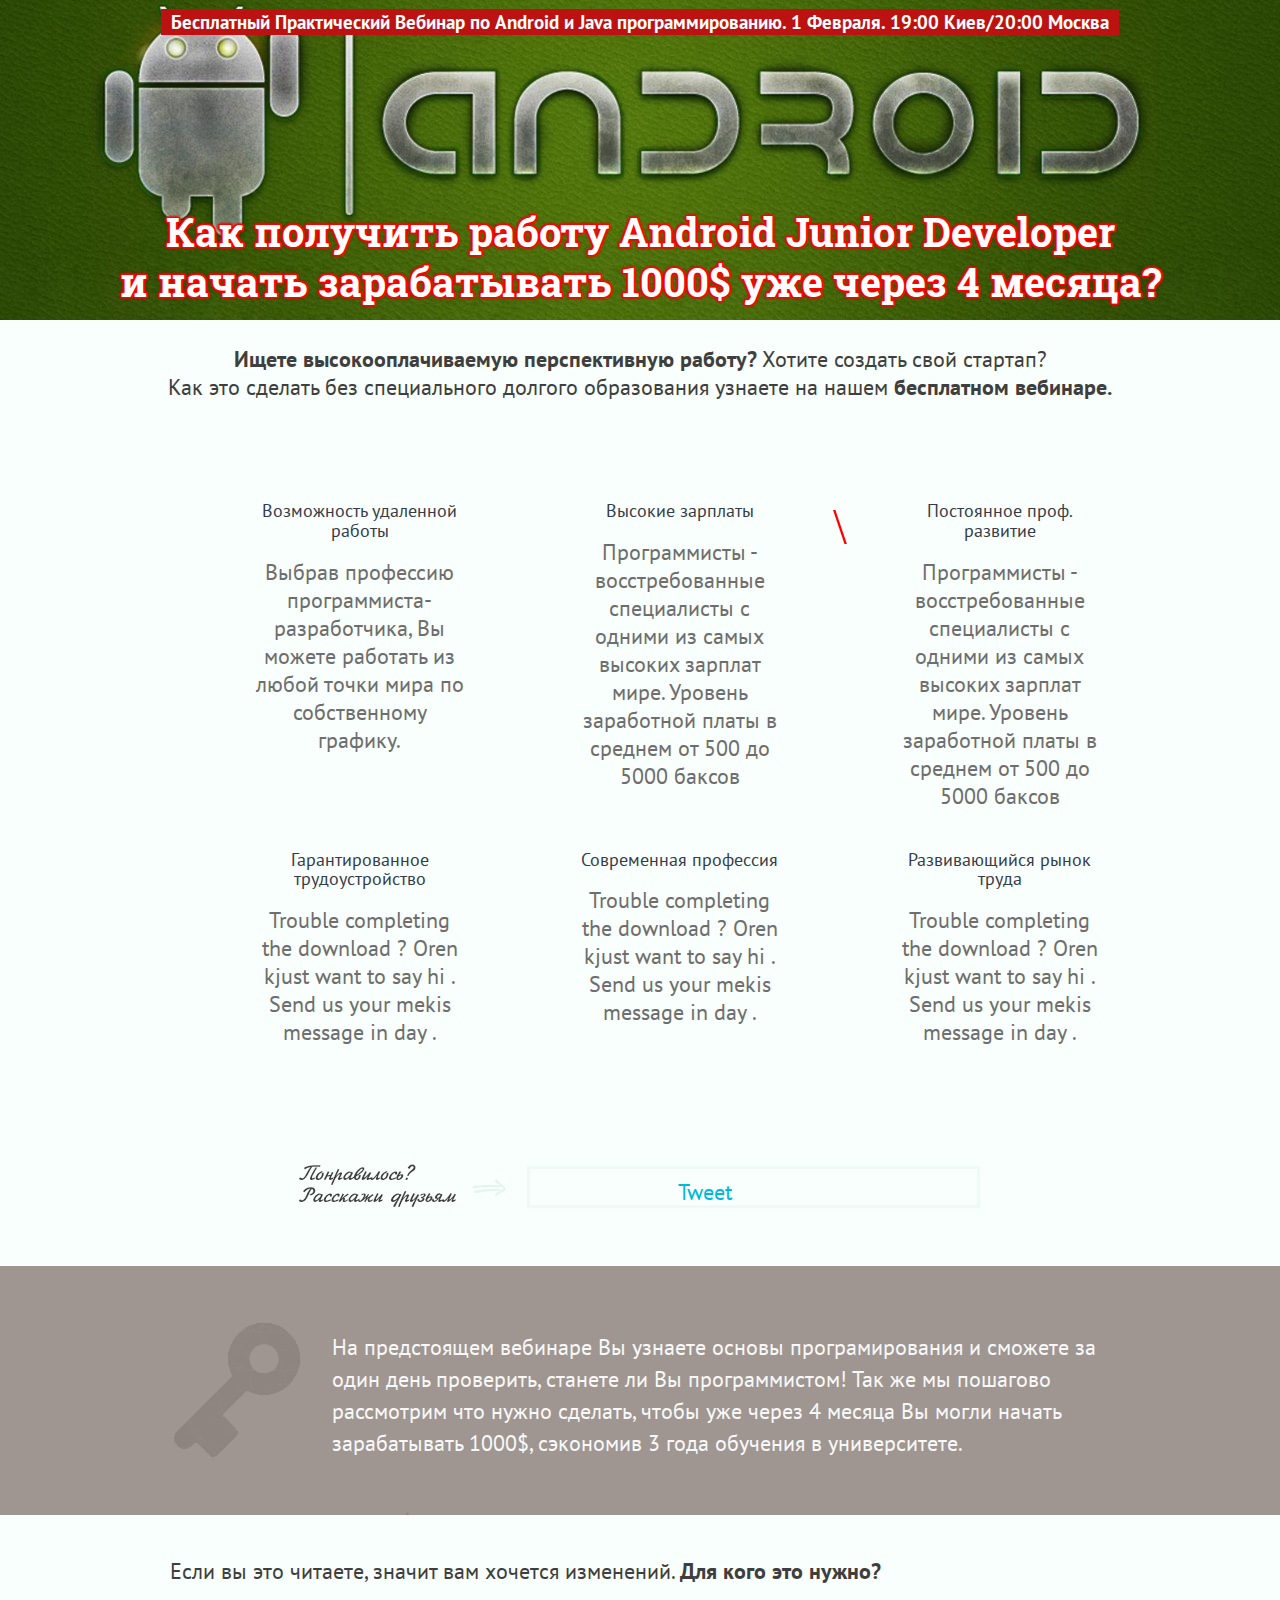
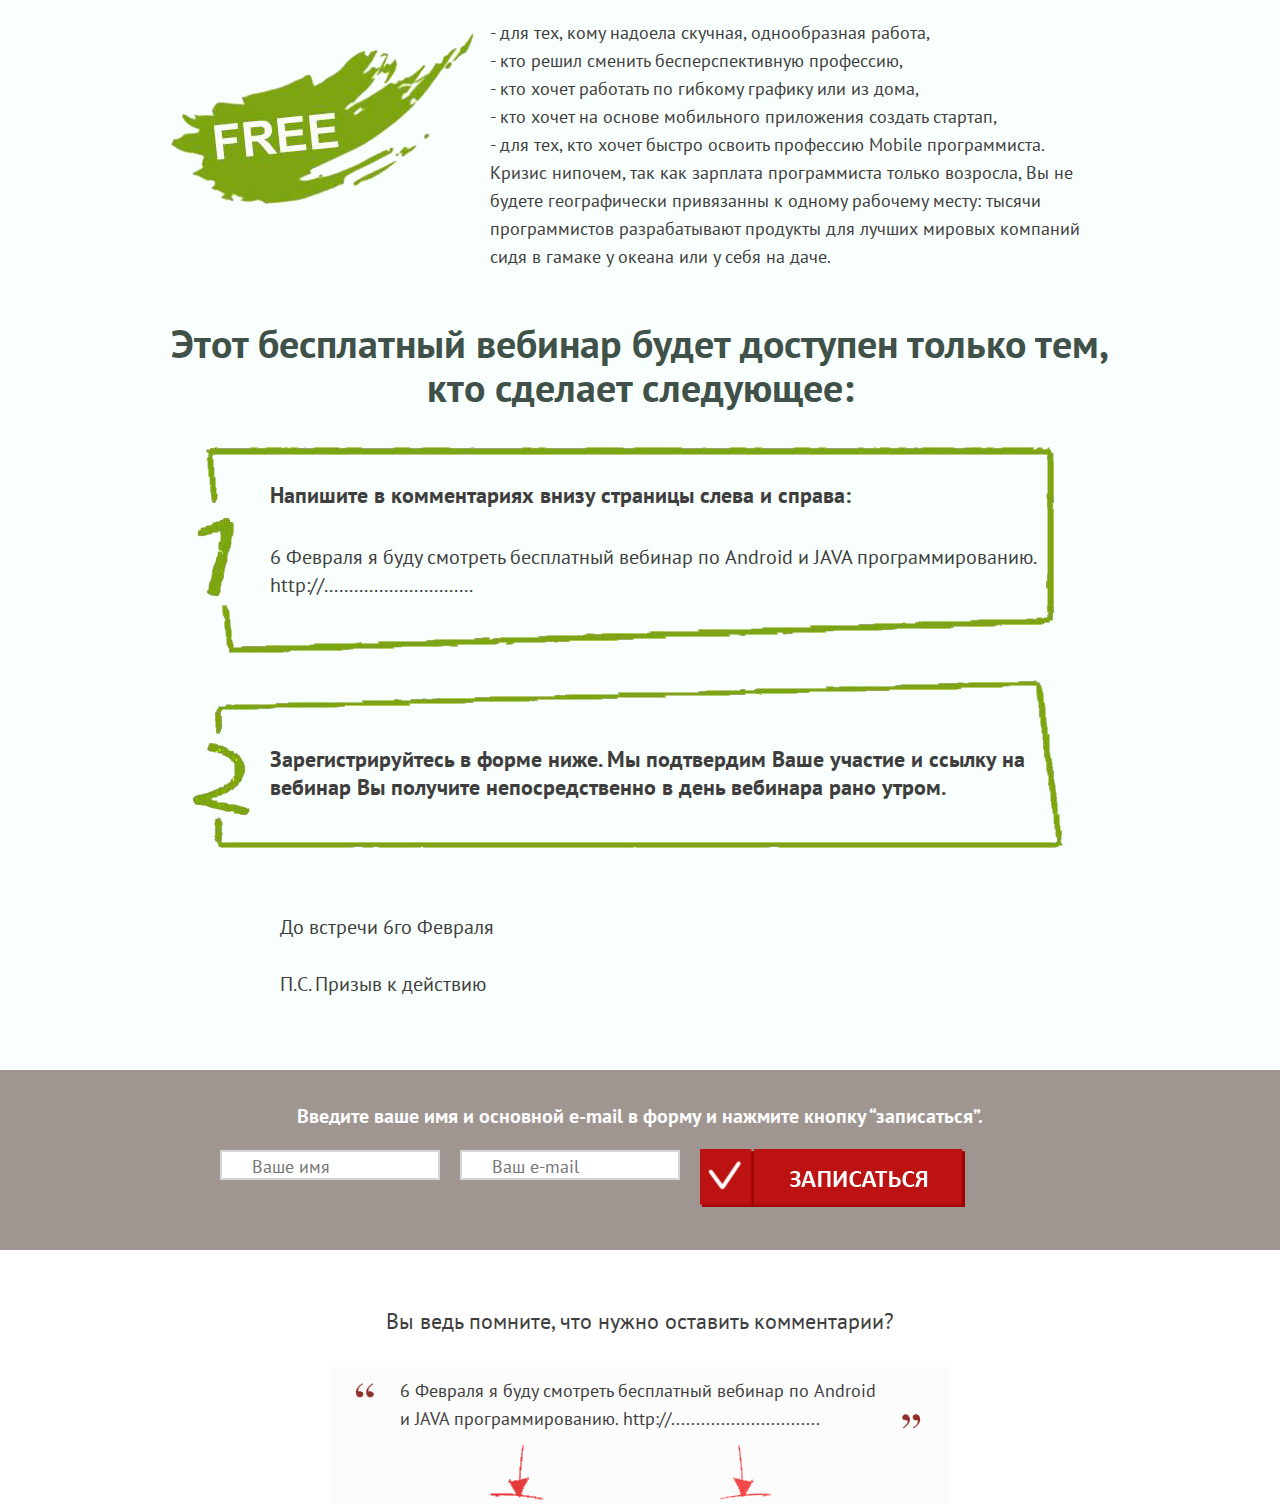
==== commit 94b2818b: "fix bugs" ====
--- a/index.html
+++ b/index.html
@@ -10,12 +10,25 @@
 
         <link rel="stylesheet" href="css/boiler.css" type="text/css">
         <link rel="stylesheet" href="css/normalize.css" type="text/css">
-        <link rel="stylesheet" href="style.css" type="text/css">
+        <link rel="stylesheet" href="css/style.css" type="text/css">
+
+        <link rel="stylesheet" href="https://maxcdn.bootstrapcdn.com/bootstrap/3.3.2/css/bootstrap.min.css">
+
+        <link href="css/style.css" rel="stylesheet">
+        <link href="css/menu/icon.css" rel="stylesheet">
+
+        <!-- HTML5 shim and Respond.js IE8 support of HTML5 elements and media queries -->
+        <!--[if lt IE 9]>
+                <script src="js/html5shiv.js"></script>
+                <script src="js/respond.min.js"></script>
+        <![endif]-->
+
         <link href='http://fonts.googleapis.com/css?family=PT+Sans:400,700&subset=latin,cyrillic-ext' rel='stylesheet' type='text/css'>
         <link href='http://fonts.googleapis.com/css?family=Roboto+Slab&subset=cyrillic-ext,latin' rel='stylesheet' type='text/css'>
 
         <!-- Put this script tag to the <head> of your page -->
         <script type="text/javascript" src="http://vk.com/js/api/openapi.js"></script>
+        <script type="text/javascript" src="https://parse.com/downloads/javascript/parse-1.3.5.min.js"></script>
 
         <script type="text/javascript">
             VK.init({apiId: 4753117, onlyWidgets: true});
@@ -43,23 +56,12 @@
                 });
             };
         </script>
-        <!--<script src="http://connect.facebook.net/ru_RU/all.js"></script>-->
-        <!--        <script >
-                    FB.init({
-                    });
-                </script>-->
         <div class="main_head">
             <div style="text-align: center; padding-top: 5px;"><span style="background: #bc1212; padding: 1px 10px; color:#ffffff; font:700 19px/24px 'PT Sans', sans-serif;">Бесплатный Практический Вебинар по Android и Java программированию. 1 Февраля. 19:00 Киев/20:00 Москва</span></div>
-            <div style="font-family: 'Roboto Slab', serif; text-align: center; margin: 50px auto; color: white; font-weight: bold; font-stretch: extra-expanded; font-size: 40px; line-height: 50px"><p>Как получить работу Android Junior Developer и начать зарабатывать 1000$ уже через 4 месяца?</p></div>
+            <div style="font-family: 'Roboto Slab', serif; text-align: center; margin: 170px auto; color: white; font-weight: bold; font-stretch: extra-expanded; font-size: 40px; line-height: 50px">
+                <p style="text-shadow: red 1px 0px, red 1px 1px, red 0px 1px, red -1px 1px, red -1px 0px, red -1px -1px, red 0px -1px, red 1px -1px, red 0 0 3px, red 0 0 3px, red 0 0 3px, red 0 0 3px, red 0 0 3px, red 0 0 3px, red 0 0 3px, red 0 0 3px;">Как получить работу Android Junior Developer <br>и начать зарабатывать 1000$ уже через 4 месяца?</p>
+            </div>
         </div>
-
-        <!--<div style="font-family: 'Roboto Slab', serif; text-align: center; margin: 50px auto; color: white; font-weight: bold; font-stretch: extra-expanded; font-size: 40px; line-height: 50px"><p>dkjlfb dskhb feskjrgf skjebf dfkjfbew rhbw erkjfhb ewkrbfh ewkrlb fewkljbr fkjewr kfewjbr gfkjlewb rgkljb ewrkjlgb ewklrbg wklejrb gkjlewbr gkjlewr klg ebwrgkjlbew rkl gbewkrjbg ewkljrbg kjwer gkjwegrkj web gkj;ew rgkj;b ewrkj;gn rkj;lgn erkj;bg er;lt gerj;lbtg kj;bg kj;rbtvkj;</p></div>-->
-        <!--</div>-->
-
-        <!--<div id="container">-->			
-
-
-
 
         <div id="conty">
             <div class="page_block">
@@ -68,7 +70,92 @@
                     <div style="text-align: center; font-size: 22px; color:#3f3f3f; line-height: 28px; margin: 25px 0 20px 0;">
 
                         <div id='video_div'>
-                            <iframe width="680" height="410" src="//www.youtube.com/embed/TOeJzO0qYqk?rel=0&autoplay=1" frameborder="0" allowfullscreen></iframe>
+                            <!--<iframe width="680" height="410" src="//www.youtube.com/embed/TOeJzO0qYqk?rel=0&autoplay=1" frameborder="0" allowfullscreen></iframe>-->
+                            <div class="services" id="service" >
+                                <div class="container" style="width: 960px; margin-top: 100px">
+                                    <div class="row">
+                                        <div class="col-md-4 col-sm-6">
+                                            <div class="single-service animate_fade_in" style="opacity: 1; right: 0px;">
+                                                <div class="row">
+                                                    <div class="col-xs-3 text-center half-gutter">
+                                                        <i class="icon icon-ecommerce-graph3"></i>
+                                                    </div>
+                                                    <div class="col-xs-9 half-gutter">
+                                                        <h4>Возможность удаленной работы</h4>
+                                                        <p>Выбрав профессию программиста-разработчика, Вы можете работать из любой точки мира по собственному графику.</p>
+                                                    </div>
+                                                </div>
+                                            </div>
+                                        </div>
+                                        <div class="col-md-4 col-sm-6">
+                                            <div class="single-service animate_fade_in" style="opacity: 1; right: 0px;">
+                                                <div class="row">
+                                                    <div class="col-xs-3 text-center half-gutter">
+                                                        <i class="icon icon-basic-tablet"></i>
+                                                    </div>
+                                                    <div class="col-xs-9 half-gutter">
+                                                        <h4>Высокие зарплаты</h4>
+                                                        <p>Программисты - восстребованные специалисты с одними из самых высоких зарплат мире. Уровень заработной платы в среднем от 500 до 5000 баксов</p>
+                                                    </div>
+                                                </div>
+                                            </div>
+                                        </div>
+                                        <div class="col-md-4 col-sm-6">
+                                            <div class="single-service animate_fade_in" style="opacity: 1; right: 0px;">
+                                                <div class="row">
+                                                    <div class="col-xs-3 text-center half-gutter">
+                                                        <i class="icon icon-basic-rss"></i>
+                                                    </div>
+                                                    <div class="col-xs-9 half-gutter">
+                                                        <h4>Постоянное проф. развитие</h4>
+                                                        <p>Программисты - восстребованные специалисты с одними из самых высоких зарплат мире. Уровень заработной платы в среднем от 500 до 5000 баксов</p>
+                                                    </div>
+                                                </div>
+                                            </div>
+                                        </div>
+                                        <div class="col-md-4 col-sm-6">
+                                            <div class="single-service animate_fade_in" style="opacity: 1; right: 0px;">
+                                                <div class="row">
+                                                    <div class="col-xs-3 text-center half-gutter">
+                                                        <i class="icon icon-basic-share"></i>
+                                                    </div>
+                                                    <div class="col-xs-9 half-gutter">
+                                                        <h4>Гарантированное трудоустройство</h4>
+                                                        <p>Trouble completing the download ? Oren kjust want to say hi . Send us your mekis message in day .</p>
+                                                    </div>
+                                                </div>
+                                            </div>
+                                        </div>
+                                        <div class="col-md-4 col-sm-6">
+                                            <div class="single-service animate_fade_in" style="opacity: 1; right: 0px;">
+                                                <div class="row">
+                                                    <div class="col-xs-3 text-center half-gutter">
+                                                        <i class="icon icon-basic-settings"></i>
+                                                    </div>
+                                                    <div class="col-xs-9 half-gutter">
+                                                        <h4>Современная профессия</h4>
+                                                        <p>Trouble completing the download ? Oren kjust want to say hi . Send us your mekis message in day .</p>
+                                                    </div>
+                                                </div>
+                                            </div>
+                                        </div>
+                                        <div class="col-md-4 col-sm-6">
+                                            <div class="single-service animate_fade_in" style="opacity: 1; right: 0px;">
+                                                <div class="row">
+                                                    <div class="col-xs-3 text-center half-gutter">
+                                                        <i class="icon icon-basic-signs"></i>
+                                                    </div>
+                                                    <div class="col-xs-9 half-gutter">
+                                                        <h4>Развивающийся рынок труда</h4>
+                                                        <p>Trouble completing the download ? Oren kjust want to say hi . Send us your mekis message in day .</p>
+                                                    </div>
+                                                </div>
+                                            </div>
+                                        </div>
+                                    </div>
+                                </div>
+                            </div>
+
                         </div>
 
                         <div style="height: 10px;"></div>
@@ -85,34 +172,25 @@
                                 </div>
                                 <div id='soc2'>
                                     <!--<center>-->
-                                        <a href="https://twitter.com/share" class="twitter-share-button" data-lang="en">Tweet</a>
-                                        <script>!function (d, s, id) {
-                                                var js, fjs = d.getElementsByTagName(s)[0];
-                                                if (!d.getElementById(id)) {
-                                                    js = d.createElement(s);
-                                                    js.id = id;
-                                                    js.src = "https://platform.twitter.com/widgets.js";
-                                                    fjs.parentNode.insertBefore(js, fjs);
-                                                }
-                                            }(document, "script", "twitter-wjs");</script>
-                                    <!--</center>-->
+                                    <a href="https://twitter.com/share" class="twitter-share-button" data-lang="en">Tweet</a>
+                                    <script>!function (d, s, id) {
+                                            var js, fjs = d.getElementsByTagName(s)[0];
+                                            if (!d.getElementById(id)) {
+                                                js = d.createElement(s);
+                                                js.id = id;
+                                                js.src = "https://platform.twitter.com/widgets.js";
+                                                fjs.parentNode.insertBefore(js, fjs);
+                                            }
+                                        }(document, "script", "twitter-wjs");</script>
                                 </div>
                                 <div id='soc3'>
 
-                                    <!--<center>-->
-                                        <!--                                    <div class="fb-like" data-href="http://geniusmarketing.me/7ideas/" data-width="120" data-layout="button_count" data-show-faces="true" data-send="false" style='top:4px;'></div>
-                                                                            <script type='text/javascript'>
-                                                                                FB.Event.subscribe('edge.create', function (href, widget) {
-                                                                                    $("#form").css({'display': 'block'}).animate({"left": '210px'}, 500);
-                                                                                });
-                                                                            </script>-->
-                                        <div
-                                            class="fb-like"
-                                            data-share="true"
-                                            data-width="250"
-                                            data-show-faces="true">
-                                        </div>
-                                    <!--</center>-->
+                                    <div
+                                        class="fb-like"
+                                        data-share="true"
+                                        data-width="250"
+                                        data-show-faces="true">
+                                    </div>
                                 </div>
                                 <div style='clear:both;'></div>
                             </div>
@@ -128,14 +206,10 @@
                     <div style="padding-top: 65px; padding-left: 172px;">На предстоящем вебинаре Вы узнаете основы програмирования и сможете за один день проверить, станете ли Вы программистом! Так же мы пошагово рассмотрим что нужно сделать, чтобы уже через 4 месяца Вы могли начать зарабатывать 1000$, сэкономив 3 года обучения в университете.</div>
                 </div>
             </div>
-
-
-
-
             <div id="container">
                 <p style="padding-top: 40px; padding-bottom: 32px; padding-left: 10px; font-size: 22px;">Если вы это читаете, значит вам хочется изменений. <b>Для кого это нужно?</b></p>
 
-                <div style="background: url(img/free_img.png) 10px top no-repeat; padding-left: 330px; font-size: 18px; line-height: 28px; padding-right: 20px;"><p>- для  тех, кому надоела скучная, однообразная работа, </p>
+                <div style="background: url(img/spot.png) 10px top no-repeat; padding-left: 330px; font-size: 18px; line-height: 28px; padding-right: 20px;"><p>- для  тех, кому надоела скучная, однообразная работа, </p>
                     <p>- кто решил сменить бесперспективную профессию,</p>
                     <p>- кто хочет работать по гибкому графику или из дома,</p>
                     <p>- кто хочет на основе мобильного приложения создать стартап,</p>
@@ -145,14 +219,14 @@
                 <div style="text-align: center; font-weight: 700; font-size: 40px; color: #3f5149; padding-top: 50px;  line-height: 44px;">Этот бесплатный вебинар будет доступен только тем,<br /> кто сделает следующее:</div>
 
                 <div style="height: 20px;"></div>
-                <div style="background:url(img/first_punkt.png) 10px top no-repeat; height: 241px; padding-left: 110px;">
+                <div style="background:url(img/1.png) 10px top no-repeat; height: 241px; padding-left: 110px;">
                     <div style="font-size: 22px; font-weight: 700; padding-bottom: 32px; padding-top: 50px;">Напишите в комментариях внизу страницы слева и справа:</div>
 
                     <div style="font-size: 20px; line-height: 28px;">6 Февраля я буду смотреть бесплатный вебинар по Android и JAVA программированию. http://..............................</div>
 
                 </div>
 
-                <div style="background:url(img/second_img.png) 10px top no-repeat; height: 241px; padding-left: 110px;">
+                <div style="background:url(img/2.png) 10px top no-repeat; height: 241px; padding-left: 110px;">
                     <div style="padding-top: 75px; font-weight: 700; line-height: 28px;">Зарегистрируйтесь в форме ниже. Мы подтвердим Ваше участие и ссылку на<br />вебинар Вы получите непосредственно в день вебинара рано утром.</div>
 
                 </div>
@@ -165,13 +239,12 @@
 
             </div>
         </div>
-        <!--</div>-->
 
         <div style="background: #9f9691; height: 180px;">
             <div style="font-size: 20px; text-align: center; color: #fdfcfc; font-weight: 700; padding-top: 30px;">Введите ваше имя и основной e-mail в форму и нажмите кнопку “записаться”.</div>
 
             <div class="main_form">
-                <form target="_blank" accept-charset="utf-8" action="http://www.geniusm360.ru/add_contact_webform.html?u=jSt0" method="post">
+                <form name="myForm" accept-charset="utf-8" action="" method="get">
                     <div class="input_margin">
                         <input class="wf-input" type="text" name="name" placeholder="Ваше имя" required>
                     </div>
@@ -179,62 +252,58 @@
                         <input class="wf-input wf-req wf-valid__email" type="text" name="email" placeholder="Ваш e-mail" required>
                     </div>
                     <div class="input_margin" style="padding-right:0;">
-                        <input type="hidden" name="webform_id" value="3000314">
-                        <input type="submit" class="wf-button" name="submit" value="Хочу получить">
+                        <!--<input type="hidden" name="webform_id" value="3000314">-->
+                        <input type="button" class="wf-button" onClick="send(this.form)" value="Хочу получить">
                     </div>
                     <div style="clear:both;"></div>
-                    <script type="text/javascript" src="http://www.geniusm360.ru/view_webform.js"></script>
+                    <!--<script type="text/javascript" src="http://www.geniusm360.ru/view_webform.js"></script>-->
                 </form>
             </div>
 
+            <script type="text/javascript">
+                var send = function (form) {
+                    Parse.initialize("ARsUKojo6UIrzsZ4ZouKfaYCNIgII0CltbAVLCGC", "WFPGBFt0t7nwn58PcvPixCW4DcTzxstg4wpnwz1p");
+
+                    var user = new Parse.User();
+                    user.set("username", form.name.value);
+                    user.set("password", "my pass");
+                    user.set("email", form.email.value);
+
+//                                            user.set("phone", "415-392-0202");
+
+                    user.signUp(null, {
+                        success: function (user) {
+                            // Hooray! Let them use the app now.
+                            alert(123);
+                        },
+                        error: function (user, error) {
+                            // Show the error message somewhere and let the user try again.
+                            alert("Error: " + error.code + " " + error.message);
+                        }
+                    });
+                }
+            </script>
         </div>
         <div style="background: #fff;">
 
             <div style="text-align: center; padding-top: 55px; padding-bottom: 30px;">Вы ведь помните, что нужно оставить комментарии?</div>
 
             <div style="background: url(img/comments.png) center top no-repeat; height: 137px; font-size: 18px; line-height: 28px; width: 620px; margin: 0 auto;">
-
                 <div style="padding-top: 10px; padding-left: 70px; padding-right: 70px;">6 Февраля я буду смотреть бесплатный вебинар по Android и JAVA программированию. http://..............................</div>
-
             </div> 
 
-
-
             <div class="the_wrapper" id="the_comments" style="padding-top: 0px;">
-
-                <!--<div class="fb-comments" style="float: left; margin-top: 20px;" data-href="http://u-rise.com/" data-num-posts="10" data-width="470"></div>-->
-                <!--                <div id="fb-root"></div>
-                                <script>
-                                    (function (d, s, id) {
-                                        var js, fjs = d.getElementsByTagName(s)[0];
-                                        if (d.getElementById(id))
-                                            return;
-                                        js = d.createElement(s);
-                                        js.id = id;
-                                        js.src = "//connect.facebook.net/ru_RU/sdk.js#xfbml=1&appId=364360520417762&version=v2.0";
-                                        fjs.parentNode.insertBefore(js, fjs);
-                                    }(document, 'script', 'facebook-jssdk'));</script>-->
 
                 <div style="float: left;  margin-left: -5px">
                     <div class="fb-comments" data-href="http://u-rise.com/" data-width="450" data-numposts="5" data-colorscheme="light"></div>
                 </div>
-                <!--<fb:comments href="http://u-rise.com/" width="400" numposts="5" colorscheme="light"></fb:comments>-->
-                <!-- Put this div tag to the place, where the Comments block will be -->
                 <div style="float: right; margin-right: -35px">
                     <div id="vk_comments"></div>
                 </div>
                 <script type="text/javascript">
-                                            VK.Widgets.Comments("vk_comments", {limit: 10, width: "450", attach: "*"});
+                    VK.Widgets.Comments("vk_comments", {limit: 10, width: "450", attach: "*"});
                 </script>
-                <!--<div style="clear:both; height: 40px;"></div>-->
-
-            </div>
-
+            </div>
         </div>
-
-
-
-
-
     </body>
 </html>--- a/css/style.css
+++ b/css/style.css
@@ -0,0 +1,879 @@
+@import url(http://fonts.googleapis.com/css?family=PT+Sans:400,700,400italic,700italic|PT+Mono&subset=latin,cyrillic-ext);
+
+body,h1,h2,h3,h4,h5,h6{
+    font-family: "PT Sans",sans-serif;
+}
+
+html, body, div, blockquote, input, textarea,img, a, p, ul, ol, li, h1, h2, h3, h4, h5, h6, th, td {margin: 0;padding: 0;}
+blockquote, ul, ol, dl {margin: 0;}
+ol,ul,dl {margin-left: 0}
+div {display: block;}
+th,td {padding: 0;}
+p {margin: 0;}
+img {border:none}
+
+#container {
+    width: 960px;
+    margin: 0 auto;
+    /* min-height: 450px; */
+}
+
+body {
+    background: #f9fffc;
+    overflow-x: hidden;
+    color: #3e3e3e;
+    font-size: 22px;
+    line-height: 32px;
+}
+
+.main_head {
+    height: 320px;
+    width: 100%;
+    background: #141e03 url(../img/android_logo2.png) center top no-repeat;
+}
+
+.the_zagolovok {
+    font: 700 36px/44px 'PT Mono',sans-serif;
+    color: #fff;
+    text-align: center;
+}
+
+.social_block {    
+    width: 700px;
+    min-height: 200px;
+    margin: 0 auto;
+    margin-top: 35px;
+}
+
+*::selection {
+    background: #ccc;
+}
+
+*::-moz-selection {
+    background: #ccc;
+}
+
+html, body, div {
+    padding: 0px;
+    margin: 0px;
+}
+
+.page_block {
+    width: 960px;
+    margin: 0 auto;
+    clear: both;
+    height: 100%;
+}
+
+button {
+    background: none;
+    border: 0px;
+}
+
+input[type=text], textarea{
+    width: 284px;
+    height: 38px;
+    border: 0px;
+    margin-bottom: 20px;
+    padding: 10px;
+    transition: all 0.30s ease-in-out;
+    -webkit-transition: all 0.30s ease-in-out;
+    -moz-transition: all 0.30s ease-in-out;
+    outline:none;
+
+}
+
+a, a:active, a:visited {
+    text-decoration: none;
+    color: #00B8D9;
+}
+
+a:hover {
+    text-decoration: underline;
+}
+
+
+/* --- */
+#heady {
+    height: 223px;
+}
+
+#heady1 {
+    height: 51px;
+    line-height: 46px;
+    text-align: center;
+
+}
+
+#heady1 h3{
+    font-family: 'PT Sans',sans-serif;
+    font-size: 18px;
+    font-weight: bold;
+    color: #f1f1f1;
+
+}
+
+
+#heady1 h3 span {
+    color: #eeb00a;
+}
+
+#heady2 {
+    height: 120px;
+    text-align: center;
+}
+
+#heady2 h1{
+    font-family: 'PT Sans',sans-serif;
+    text-transform: uppercase;
+    font-weight: 700;
+    font-size: 42px;
+    color: #343434;
+    margin-top: 15px;
+    margin-bottom: -16px;
+}
+
+#heady2 h2 {
+    font-family: 'PT Sans',sans-serif;
+    font-weight: bold;
+    font-size: 20px;
+    color: #3E5672;
+    line-height: 24px;
+    width: 750px;
+}
+
+#video_div {
+    /*background: url('img/video_bg.png');*/
+    background-size: 100% 100%;
+    margin: 0 auto;
+    margin-bottom: 10px;
+    text-align: center;
+}
+
+#video_div iframe {
+    background: #d9efe7;
+    padding: 5px;
+
+}
+
+p#soc_title {
+    font-weight: normal;
+    color: #252525;
+
+}
+
+p#soc_title span {
+    color: #eeb00a;
+}
+
+#soc {
+    width: 453px;
+    height: 42px;
+    box-sizing: border-box;
+    -moz-box-sizing: border-box;
+    -webkit-box-sizing: border-box;
+    margin-left: 236px;
+    border: 3px solid #effaf6;
+}
+
+#soc1 {
+    width: 150px;
+    height: 100%;
+    float: left;
+
+    box-sizing: border-box;
+    -moz-box-sizing: border-box;
+    -webkit-box-sizing: border-box;
+    line-height: 42px;
+    padding-left: 0;
+    margin-left: -25px;
+}
+
+#soc2 {
+    width: 100px;
+    height: 100%;
+    float: left;
+
+    box-sizing: border-box;
+    -moz-box-sizing: border-box;
+    -webkit-box-sizing: border-box;
+    line-height: 46px;
+    /* padding-left: 17px; */
+}
+
+#soc3 {
+    width: 222px;
+    height: 100%;
+    float: right;
+    box-sizing: border-box;
+    -moz-box-sizing: border-box;
+    -webkit-box-sizing: border-box;
+    line-height: 42px;
+
+    text-align: center;
+
+}
+
+#form {
+    position: absolute;
+    width: 540px;
+    height: 184px;
+    bottom: 54px;
+    /* left: 210px; */
+    left: 2000px;
+    display: none;
+    -webkit-box-shadow: 0px 0px 20px rgba(50, 50, 50, 0.25);
+    -moz-box-shadow:    0px 0px 20px rgba(50, 50, 50, 0.25);
+    box-shadow:         0px 0px 20px rgba(50, 50, 50, 0.25);
+    background: url('../img/form_bg.png');
+    background-size: 100% 100%;
+}
+
+#form_block1 {
+    height: 44px;
+    line-height: 44px;
+}
+
+#form_block1 p {
+    text-transform: uppercase;
+    color: #5f5f5f;
+    font-size: 16px;
+    font-weight: bold;
+    text-align: center;
+}
+
+#form_block1 p span {
+    color: #dd3f3f;
+}
+
+#form_block2 {
+    height: 54px;
+    line-height: 54px;
+}
+
+#form_block2 p {
+    font-family: "Arial Black", "Arial";
+    font-weight: bold;
+    font-size: 21px;
+    color: #252525;
+    text-align: center;
+    text-transform: uppercase;
+}
+
+#form_block3{
+    height: 86px;
+    line-height: 86px;
+    text-align: center;
+}
+
+#form_block3 a{
+    background: #f75757;
+    box-sizing: border-box;
+    -moz-box-sizing: border-box;
+    -webkit-box-sizing: border-box;
+    padding: 10px 19px;
+    color: #fff;
+    text-transform: uppercase;
+    font-family: "Arial";
+    font-weight: bold;
+    font-size: 14px;
+
+    border-radius: 5px;
+    -moz-border-radius: 5px;
+    -webkit-border-radius: 5px;
+    border-bottom: 2px solid #bb3434;
+
+    left: 35px;
+}
+
+#form_block3 a:active {
+    top: 2px;
+    border: 0px;
+}
+
+/*** TOP VIDEO BLOCK ***/   
+.four_video_block {
+    width: 646px;
+    height: 82px;
+    background: url(../img/stelki.jpg) center center no-repeat; 
+    margin: 10px auto 0 auto;
+}
+
+.video_block2:hover, .video_block3:hover, .video_block4:hover, .video1_hovers:hover {
+    background-position: bottom;
+}
+
+.video_block1:hover, .video2_active:hover, .video3_active:hover {
+    opacity: 0.9;
+    -moz-opacity: 0.9;
+    -webkit-opacity: 0.9;
+    transition: 0.1s;
+    -webkit-transition: 0.1s;
+    -moz-transition: 0.1s;
+}
+
+.video2_active {
+    display: block;
+    width: 128px;
+    height: 73px;
+    background: url(../img/video2_active.jpg) left top no-repeat;
+    cursor: pointer;
+    margin: 4px 0 4px 40px;
+    -webkit-box-shadow: 0px 0px 4px rgba(0,0,0,0.5);
+    -moz-box-shadow: 0px 0px 4px rgba(0,0,0,0.5);
+    box-shadow: 0px 0px 4px rgba(0,0,0,0.5);
+    float:left;
+    opacity: 1;
+    -moz-opacity: 1;
+    -webkit-opacity: 1;
+    transition: 0.1s;
+    -webkit-transition: 0.1s;
+    -moz-transition: 0.1s;
+}
+
+.video3_active {
+    display: block;
+    width: 128px;
+    height: 73px;
+    background: url(../img/video3_active.jpg) left top no-repeat;
+    cursor: pointer;
+    margin: 4px 0 4px 40px;
+    -webkit-box-shadow: 0px 0px 4px rgba(0,0,0,0.5);
+    -moz-box-shadow: 0px 0px 4px rgba(0,0,0,0.5);
+    box-shadow: 0px 0px 4px rgba(0,0,0,0.5);
+    float:left;
+    opacity: 1;
+    -moz-opacity: 1;
+    -webkit-opacity: 1;
+    transition: 0.1s;
+    -webkit-transition: 0.1s;
+    -moz-transition: 0.1s;
+}
+
+.video_block1 {
+    display: block;
+    width: 128px;
+    height: 74px;
+    background: url(../img/video1.jpg) left top no-repeat;
+    cursor: pointer;
+    margin: 4px;
+    -webkit-box-shadow: 0px 0px 4px rgba(0,0,0,0.5);
+    -moz-box-shadow: 0px 0px 4px rgba(0,0,0,0.5);
+    box-shadow: 0px 0px 4px rgba(0,0,0,0.5);
+    float:left;
+    opacity: 1;
+    -moz-opacity: 1;
+    -webkit-opacity: 1;
+    transition: 0.1s;
+    -webkit-transition: 0.1s;
+    -moz-transition: 0.1s;
+}
+
+
+.video1_hovers {
+    display: block;
+    width: 128px;
+    height: 74px;
+    background: url(../img/video1_hovers.jpg) left top no-repeat;
+    cursor: pointer;
+    margin: 4px;
+    -webkit-box-shadow: 0px 0px 4px rgba(0,0,0,0.5);
+    -moz-box-shadow: 0px 0px 4px rgba(0,0,0,0.5);
+    box-shadow: 0px 0px 4px rgba(0,0,0,0.5);
+    float:left;
+}
+
+.video_block2 {
+    display: block;
+    width: 128px;
+    height: 73px;
+    background: url(../img/video2.jpg) left top no-repeat;
+    cursor: pointer;
+    margin: 4px 0 4px 40px;
+    -webkit-box-shadow: 0px 0px 4px rgba(0,0,0,0.5);
+    -moz-box-shadow: 0px 0px 4px rgba(0,0,0,0.5);
+    box-shadow: 0px 0px 4px rgba(0,0,0,0.5);
+    float:left;
+}
+
+.video_block3 {
+    display: block;
+    width: 128px;
+    height: 73px;
+    background: url(../img/video3.jpg) left top no-repeat;
+    cursor: pointer;
+    margin: 4px 0 4px 39px;
+    -webkit-box-shadow: 0px 0px 4px rgba(0,0,0,0.5);
+    -moz-box-shadow: 0px 0px 4px rgba(0,0,0,0.5);
+    box-shadow: 0px 0px 4px rgba(0,0,0,0.5);
+    float:left;
+}
+
+.video_block4 {
+    display: block;
+    width: 128px;
+    height: 73px;
+    background: url(../img/video4.jpg) left top no-repeat;
+    cursor: pointer;
+    margin: 4px 0 4px 40px;
+    -webkit-box-shadow: 0px 0px 4px rgba(0,0,0,0.5);
+    -moz-box-shadow: 0px 0px 4px rgba(0,0,0,0.5);
+    box-shadow: 0px 0px 4px rgba(0,0,0,0.5);
+    float:left;
+}
+
+.my_block1 {
+    width: 778px;
+    margin: 50px auto 0 auto;
+}
+
+.spisok_block1 {
+    width: 230px;
+    float: left;
+    margin-left: 20px;
+}
+
+.spisok_block2 {
+    width: 230px;
+    float: left;
+    margin-left: 22px;
+}
+
+.spisok_block3 {
+    width: 230px;
+    float: left;
+    margin-left: 45px;
+}
+
+.main_form {
+    width: 840px;
+    margin: 0 auto;
+}
+
+.main_form input[type="text"] {
+    width: 220px;
+    border: 0;
+    font-weight: 400;
+    padding: 12px 10px 8px 30px;
+    margin: 0;
+    height: 30px;
+    font: 400 18px/20px 'PT Sans', sans-serif;
+    color: #73867d;
+    border: 2px solid #d6d6d6;
+}
+
+.main_form .wf-button {
+    margin: 0;
+    border: 0;
+    background: url(../img/button.png) left top no-repeat;
+    width: 265px;
+    height: 58px;
+    text-indent: -999999px;
+    padding: 19px;
+    cursor: pointer;
+    float: left;
+    transition: 0.2s;
+    -webkit-transition: 0.2s;
+    -moz-transition: 0.2s;
+}
+
+.main_form .wf-button:hover {
+    opacity: 0.9;
+    -webkit-opacity:0.9;
+    -moz-opacity:0.9;
+    o-opacity:0.9;
+    -webkit-box-shadow: none;
+    -moz-box-shadow: none;
+    box-shadow: none;
+    transition: 0.1s;
+    -webkit-transition: 0.1s;
+    -moz-transition: 0.1s;
+}
+
+input[placeholder], [placeholder], *[placeholder] {
+    color:#73867d !important;
+
+}
+
+.input_margin {
+    padding: 17px 20px 12px 0;
+    float: left;
+}
+
+.strelki_bg2 {
+    background: url(../img/strelki_bg.png) 150px 15px no-repeat; 
+}
+
+.bg_podarki {
+    width: 665px;
+    height: 134px;
+    background: url(../img/bg_podarki.png) left top no-repeat;
+    margin: 0 auto;
+}
+
+.vopros_block {
+    width: 620px;
+    margin: 0 auto;
+    background: url(../img/vopros.png) left top no-repeat;
+}
+
+.pdg_a {
+    -webkit-opacity: 1;
+    -moz-opacity: 1;
+    opacity: 1;
+    transition: 0.1s;
+    -webkit-transition: 0.1s;
+    -moz-transition: 0.1s;
+}
+
+.pdg_a:hover {
+    -webkit-opacity: 0.9;
+    -moz-opacity: 0.9;
+    opacity: 0.9;
+    transition: 0.1s;
+    -webkit-transition: 0.1s;
+    -moz-transition: 0.1s;
+}
+
+
+.the_wrapper {
+    width: 900px;
+    margin: 0 auto;
+}
+
+
+.download_now {
+    display: block;
+    cursor: pointer;
+    margin: 25px 0 0 110px;
+    width: 226px;
+    height: 42px;
+    background: url(../img/download_now.png) left top no-repeat;
+    -webkit-box-shadow: 1px 3px 4px rgba(0,0,0,0.4);
+    -moz-box-shadow: 1px 3px 4px rgba(0,0,0,0.4);
+    box-shadow: 1px 3px 4px rgba(0,0,0,0.4);
+    transition: 0.1s;
+    -webkit-transition: 0.1s;
+    -moz-transition: 0.1s;
+}
+
+.download_now:hover {
+    -webkit-box-shadow: none;
+    -moz-box-shadow: none;
+    box-shadow: none;
+    transition: 0.2s;
+    -webkit-transition: 0.2s;
+    -moz-transition: 0.2s;
+}
+
+
+.bg_blue {
+    background: url(../img/bg_blue.png) left top repeat-x;   
+}
+
+.stelki_bg_blue {
+    width: 820px;
+    height: 476px;
+    margin:0 auto;
+    background: url(../img/stelki_bg.png) left top no-repeat;   
+}
+
+
+.ipod_block {
+    width: 780px;
+    height: 297px;
+    margin: 90px auto 0 auto;
+    background: url(../img/ipod.png) left top no-repeat;
+}
+
+
+.the_wrapper p {
+    padding: 0 170px 22px 180px;
+    font:400 18px/24px 'PT Sans', sans-serif;
+    color:#252525;
+}
+
+.likeme {
+    width: 698px;
+    height: 60px;
+    margin: 0 auto;
+    background: url(../img/likeme.png) left top no-repeat;
+    padding-top: 10px;
+}
+
+.block_key {
+    height: 249px;
+    background: #9f9691 url(../img/key_bg.png) center top no-repeat;
+    color:#f8f8f8;
+    font-size: 22px;
+    line-height: 32px;
+}
+
+.free_img {
+    background: url(../img/free_img.png) 10px top no-repeat;
+}
+
+.adipoli-wrapper
+{
+    margin:auto;
+    position:relative;
+    display: inline-block;
+}
+.adipoli-wrapper>img
+{
+    position: absolute;
+    z-index: 1;
+}
+.adipoli-before
+{
+    position: absolute;
+    z-index: 5;
+}
+.adipoli-after
+{
+    position: absolute;
+    z-index: 10;
+}
+.adipoli-slice {
+    display:block;
+    position:absolute;
+    z-index:15;
+    height:100%;
+}
+.adipoli-box
+{
+    display:block;
+    position:absolute;
+    z-index:15;
+}
+
+
+/*h1{
+    font-size:48px;
+    line-height:65px;
+    font-weight:400;
+}
+h2{
+    font-size:36px;
+    line-height:50px;
+    font-weight:400;
+}
+h3{
+    font-size:30px;
+    line-height:36px;
+    font-weight:400;
+}
+h4{
+    font-size:24px;
+    line-height:30px;
+    font-weight:400;
+}
+h5{
+    font-size:18px;
+    font-weight:400;
+}
+h6{
+    font-size:14px;
+    font-weight:400;
+}
+p{
+    font-size:14px;
+    line-height:24px;
+    font-weight:400;
+}
+p.plarge{
+    font-size:16px;
+    line-height:26px;
+    font-weight:300;
+}
+blockquote{
+    font-size:14px;
+    line-height:21px;
+    font-weight:300;
+}
+*/
+.services{
+    padding-bottom:50px;
+}
+.single-service {
+    margin-bottom:20px;
+    padding-bottom:20px;
+    position:relative;
+}
+.single-service:before{
+    position:absolute;
+    top:0;
+    left:0;
+    height:0;
+    width:1px;
+    content:"";
+    background:red;
+    -webkit-transition:all .5s ease;
+    -moz-transition:all .5s ease;
+    transition:all .5s ease;
+}
+.single-service:hover:before{
+    height:100%;
+    -webkit-transition:all .5s ease;
+    -moz-transition:all .5s ease;
+    transition:all .5s ease;
+}
+.single-service:after{
+    position:absolute;
+    bottom:0;
+    left:0;
+    height:1px;
+    width:0;
+    content:"";
+    background:red;
+    -webkit-transition:all .5s ease;
+    -moz-transition:all .5s ease;
+    transition:all .5s ease;
+}
+.single-service:hover:after{
+    width:100%;
+    /* -webkit-transition:all 0.5s ease 0.5s;
+    -moz-transition:all 0.5s ease 0.5s;
+    transition:all 0.5s ease 0.5s; */
+}
+.single-service .icon{
+    font-size:50px;
+}
+.single-service h4{
+    padding-bottom:17px;
+}
+
+/*Animation Effect CSS */
+
+.animate_top {
+    top: -30px;
+    opacity: 0;
+    position: relative;
+}
+.animate_bottom {
+    bottom: -30px;
+    opacity: 0;
+    position: relative;
+}
+.animate_left {
+    left: -60px;
+    opacity: 0;
+    position: relative;
+}
+.animate_right {
+    right: -60px;
+    opacity: 0;
+    position: relative;
+}
+.animate_fade_in{
+    opacity: 0;
+    position: relative;
+}
+
+.overlay{
+    background:rgba(0,0,0,.5);
+}
+
+.home-area,.navbar-default .navbar-nav > li > a,
+.navbar-default .navbar-nav > li > a:hover,
+.navbar-default .navbar-nav > li > a:focus,
+.navbar-default .navbar-brand,.line-button,
+.line-button:hover,.cta-button li a,.button,
+.button:hover,.ptStyle3 .top h4,.color-overlay h2,
+.color-overlay p,.color-overlay a,.input-group-addon,
+.footer-area,.social-icon li a:hover,.pause-video {
+    color:#fff;
+}
+.section-head h2,.cta-area h2 span,.single-service .icon,
+.ptStyle3 .top h1,.team-social li a,.subscribe-area h2{
+    color:red;
+}
+.single-service h4,.single-portfolio h4,
+.single-testimonial h5,.single-feature h4,
+.contact-form input[type="submit"]{
+    color:#353b49;
+}
+.single-service p{
+    color:#6e6e6e;
+}
+.single-portfolio p,
+.single-testimonial blockquote,.single-testimonial h6,
+.single-feature p,.subscribe-area p{
+    color:#807e7e;
+}
+.ptStyle3:hover .top h1,.team-social li a:hover{
+    color:#ef553b;
+}
+
+.affix,.cta-button li a,.button,
+.ptStyle3 .top h4,.input-group-addon,
+.footer-area,.navbar-default .navbar-toggle:hover .icon-bar,
+.navbar-default .navbar-toggle:focus .icon-bar, .player_button button{
+    background:red;
+}
+.cta-button li a:hover,.button:hover,
+.single-pricing:hover .top h4,.single-pricing:hover .button{
+    background:#ef553b;
+}
+.cta-area,.testimonial-area,.clients-area,
+.ptStyle3 .top h1,.single-team,.subscribe-area{
+    background:#f4f4f4;
+}
+.color-overlay,.video-area a{
+    background:rgba(36,146,146,.6);
+}
+.form-control::-moz-placeholder{
+    color: #ccc;
+}
+.form-control:-webkit-placeholder{
+    color: #ccc;
+}
+.form-control:-moz-placeholder{
+    color: #ccc;
+}
+.form-control:placeholder {
+    color: #ccc;
+}
+
+.section-head{
+    padding-top:83px;
+    padding-bottom:60px;
+}
+
+/*Custom Media Query Css*/
+/*@media only screen and (min-width: 768px) and (max-width: 991px) {
+    .parallax {
+        background-attachment: scroll !important;
+        background-position: center top !important;
+        background-size: cover !important;
+        height: auto;
+        margin: 0 auto;
+        width: 100%;
+    }
+    .single-testimonial{
+        padding:0 150px;
+    }
+}
+
+@media only screen and (max-width: 767px) {
+    .parallax {
+        background-attachment: scroll !important;
+        background-position: center top !important;
+        background-size: cover !important;
+        height: auto;
+        margin: 0 auto;
+        width: 100%;
+    }
+    .navbar-nav > li > a {
+        padding-bottom: 10px;
+        padding-top: 10px;
+    }
+    h1 {
+        font-size: 28px;
+        line-height: 40px;
+    }
+    h4 {
+        font-size: 20px;
+        line-height: 25px;
+    }
+}*/
--- a/css/style.css
+++ b/css/style.css
@@ -0,0 +1,879 @@
+@import url(http://fonts.googleapis.com/css?family=PT+Sans:400,700,400italic,700italic|PT+Mono&subset=latin,cyrillic-ext);
+
+body,h1,h2,h3,h4,h5,h6{
+    font-family: "PT Sans",sans-serif;
+}
+
+html, body, div, blockquote, input, textarea,img, a, p, ul, ol, li, h1, h2, h3, h4, h5, h6, th, td {margin: 0;padding: 0;}
+blockquote, ul, ol, dl {margin: 0;}
+ol,ul,dl {margin-left: 0}
+div {display: block;}
+th,td {padding: 0;}
+p {margin: 0;}
+img {border:none}
+
+#container {
+    width: 960px;
+    margin: 0 auto;
+    /* min-height: 450px; */
+}
+
+body {
+    background: #f9fffc;
+    overflow-x: hidden;
+    color: #3e3e3e;
+    font-size: 22px;
+    line-height: 32px;
+}
+
+.main_head {
+    height: 320px;
+    width: 100%;
+    background: #141e03 url(../img/android_logo2.png) center top no-repeat;
+}
+
+.the_zagolovok {
+    font: 700 36px/44px 'PT Mono',sans-serif;
+    color: #fff;
+    text-align: center;
+}
+
+.social_block {    
+    width: 700px;
+    min-height: 200px;
+    margin: 0 auto;
+    margin-top: 35px;
+}
+
+*::selection {
+    background: #ccc;
+}
+
+*::-moz-selection {
+    background: #ccc;
+}
+
+html, body, div {
+    padding: 0px;
+    margin: 0px;
+}
+
+.page_block {
+    width: 960px;
+    margin: 0 auto;
+    clear: both;
+    height: 100%;
+}
+
+button {
+    background: none;
+    border: 0px;
+}
+
+input[type=text], textarea{
+    width: 284px;
+    height: 38px;
+    border: 0px;
+    margin-bottom: 20px;
+    padding: 10px;
+    transition: all 0.30s ease-in-out;
+    -webkit-transition: all 0.30s ease-in-out;
+    -moz-transition: all 0.30s ease-in-out;
+    outline:none;
+
+}
+
+a, a:active, a:visited {
+    text-decoration: none;
+    color: #00B8D9;
+}
+
+a:hover {
+    text-decoration: underline;
+}
+
+
+/* --- */
+#heady {
+    height: 223px;
+}
+
+#heady1 {
+    height: 51px;
+    line-height: 46px;
+    text-align: center;
+
+}
+
+#heady1 h3{
+    font-family: 'PT Sans',sans-serif;
+    font-size: 18px;
+    font-weight: bold;
+    color: #f1f1f1;
+
+}
+
+
+#heady1 h3 span {
+    color: #eeb00a;
+}
+
+#heady2 {
+    height: 120px;
+    text-align: center;
+}
+
+#heady2 h1{
+    font-family: 'PT Sans',sans-serif;
+    text-transform: uppercase;
+    font-weight: 700;
+    font-size: 42px;
+    color: #343434;
+    margin-top: 15px;
+    margin-bottom: -16px;
+}
+
+#heady2 h2 {
+    font-family: 'PT Sans',sans-serif;
+    font-weight: bold;
+    font-size: 20px;
+    color: #3E5672;
+    line-height: 24px;
+    width: 750px;
+}
+
+#video_div {
+    /*background: url('img/video_bg.png');*/
+    background-size: 100% 100%;
+    margin: 0 auto;
+    margin-bottom: 10px;
+    text-align: center;
+}
+
+#video_div iframe {
+    background: #d9efe7;
+    padding: 5px;
+
+}
+
+p#soc_title {
+    font-weight: normal;
+    color: #252525;
+
+}
+
+p#soc_title span {
+    color: #eeb00a;
+}
+
+#soc {
+    width: 453px;
+    height: 42px;
+    box-sizing: border-box;
+    -moz-box-sizing: border-box;
+    -webkit-box-sizing: border-box;
+    margin-left: 236px;
+    border: 3px solid #effaf6;
+}
+
+#soc1 {
+    width: 150px;
+    height: 100%;
+    float: left;
+
+    box-sizing: border-box;
+    -moz-box-sizing: border-box;
+    -webkit-box-sizing: border-box;
+    line-height: 42px;
+    padding-left: 0;
+    margin-left: -25px;
+}
+
+#soc2 {
+    width: 100px;
+    height: 100%;
+    float: left;
+
+    box-sizing: border-box;
+    -moz-box-sizing: border-box;
+    -webkit-box-sizing: border-box;
+    line-height: 46px;
+    /* padding-left: 17px; */
+}
+
+#soc3 {
+    width: 222px;
+    height: 100%;
+    float: right;
+    box-sizing: border-box;
+    -moz-box-sizing: border-box;
+    -webkit-box-sizing: border-box;
+    line-height: 42px;
+
+    text-align: center;
+
+}
+
+#form {
+    position: absolute;
+    width: 540px;
+    height: 184px;
+    bottom: 54px;
+    /* left: 210px; */
+    left: 2000px;
+    display: none;
+    -webkit-box-shadow: 0px 0px 20px rgba(50, 50, 50, 0.25);
+    -moz-box-shadow:    0px 0px 20px rgba(50, 50, 50, 0.25);
+    box-shadow:         0px 0px 20px rgba(50, 50, 50, 0.25);
+    background: url('../img/form_bg.png');
+    background-size: 100% 100%;
+}
+
+#form_block1 {
+    height: 44px;
+    line-height: 44px;
+}
+
+#form_block1 p {
+    text-transform: uppercase;
+    color: #5f5f5f;
+    font-size: 16px;
+    font-weight: bold;
+    text-align: center;
+}
+
+#form_block1 p span {
+    color: #dd3f3f;
+}
+
+#form_block2 {
+    height: 54px;
+    line-height: 54px;
+}
+
+#form_block2 p {
+    font-family: "Arial Black", "Arial";
+    font-weight: bold;
+    font-size: 21px;
+    color: #252525;
+    text-align: center;
+    text-transform: uppercase;
+}
+
+#form_block3{
+    height: 86px;
+    line-height: 86px;
+    text-align: center;
+}
+
+#form_block3 a{
+    background: #f75757;
+    box-sizing: border-box;
+    -moz-box-sizing: border-box;
+    -webkit-box-sizing: border-box;
+    padding: 10px 19px;
+    color: #fff;
+    text-transform: uppercase;
+    font-family: "Arial";
+    font-weight: bold;
+    font-size: 14px;
+
+    border-radius: 5px;
+    -moz-border-radius: 5px;
+    -webkit-border-radius: 5px;
+    border-bottom: 2px solid #bb3434;
+
+    left: 35px;
+}
+
+#form_block3 a:active {
+    top: 2px;
+    border: 0px;
+}
+
+/*** TOP VIDEO BLOCK ***/   
+.four_video_block {
+    width: 646px;
+    height: 82px;
+    background: url(../img/stelki.jpg) center center no-repeat; 
+    margin: 10px auto 0 auto;
+}
+
+.video_block2:hover, .video_block3:hover, .video_block4:hover, .video1_hovers:hover {
+    background-position: bottom;
+}
+
+.video_block1:hover, .video2_active:hover, .video3_active:hover {
+    opacity: 0.9;
+    -moz-opacity: 0.9;
+    -webkit-opacity: 0.9;
+    transition: 0.1s;
+    -webkit-transition: 0.1s;
+    -moz-transition: 0.1s;
+}
+
+.video2_active {
+    display: block;
+    width: 128px;
+    height: 73px;
+    background: url(../img/video2_active.jpg) left top no-repeat;
+    cursor: pointer;
+    margin: 4px 0 4px 40px;
+    -webkit-box-shadow: 0px 0px 4px rgba(0,0,0,0.5);
+    -moz-box-shadow: 0px 0px 4px rgba(0,0,0,0.5);
+    box-shadow: 0px 0px 4px rgba(0,0,0,0.5);
+    float:left;
+    opacity: 1;
+    -moz-opacity: 1;
+    -webkit-opacity: 1;
+    transition: 0.1s;
+    -webkit-transition: 0.1s;
+    -moz-transition: 0.1s;
+}
+
+.video3_active {
+    display: block;
+    width: 128px;
+    height: 73px;
+    background: url(../img/video3_active.jpg) left top no-repeat;
+    cursor: pointer;
+    margin: 4px 0 4px 40px;
+    -webkit-box-shadow: 0px 0px 4px rgba(0,0,0,0.5);
+    -moz-box-shadow: 0px 0px 4px rgba(0,0,0,0.5);
+    box-shadow: 0px 0px 4px rgba(0,0,0,0.5);
+    float:left;
+    opacity: 1;
+    -moz-opacity: 1;
+    -webkit-opacity: 1;
+    transition: 0.1s;
+    -webkit-transition: 0.1s;
+    -moz-transition: 0.1s;
+}
+
+.video_block1 {
+    display: block;
+    width: 128px;
+    height: 74px;
+    background: url(../img/video1.jpg) left top no-repeat;
+    cursor: pointer;
+    margin: 4px;
+    -webkit-box-shadow: 0px 0px 4px rgba(0,0,0,0.5);
+    -moz-box-shadow: 0px 0px 4px rgba(0,0,0,0.5);
+    box-shadow: 0px 0px 4px rgba(0,0,0,0.5);
+    float:left;
+    opacity: 1;
+    -moz-opacity: 1;
+    -webkit-opacity: 1;
+    transition: 0.1s;
+    -webkit-transition: 0.1s;
+    -moz-transition: 0.1s;
+}
+
+
+.video1_hovers {
+    display: block;
+    width: 128px;
+    height: 74px;
+    background: url(../img/video1_hovers.jpg) left top no-repeat;
+    cursor: pointer;
+    margin: 4px;
+    -webkit-box-shadow: 0px 0px 4px rgba(0,0,0,0.5);
+    -moz-box-shadow: 0px 0px 4px rgba(0,0,0,0.5);
+    box-shadow: 0px 0px 4px rgba(0,0,0,0.5);
+    float:left;
+}
+
+.video_block2 {
+    display: block;
+    width: 128px;
+    height: 73px;
+    background: url(../img/video2.jpg) left top no-repeat;
+    cursor: pointer;
+    margin: 4px 0 4px 40px;
+    -webkit-box-shadow: 0px 0px 4px rgba(0,0,0,0.5);
+    -moz-box-shadow: 0px 0px 4px rgba(0,0,0,0.5);
+    box-shadow: 0px 0px 4px rgba(0,0,0,0.5);
+    float:left;
+}
+
+.video_block3 {
+    display: block;
+    width: 128px;
+    height: 73px;
+    background: url(../img/video3.jpg) left top no-repeat;
+    cursor: pointer;
+    margin: 4px 0 4px 39px;
+    -webkit-box-shadow: 0px 0px 4px rgba(0,0,0,0.5);
+    -moz-box-shadow: 0px 0px 4px rgba(0,0,0,0.5);
+    box-shadow: 0px 0px 4px rgba(0,0,0,0.5);
+    float:left;
+}
+
+.video_block4 {
+    display: block;
+    width: 128px;
+    height: 73px;
+    background: url(../img/video4.jpg) left top no-repeat;
+    cursor: pointer;
+    margin: 4px 0 4px 40px;
+    -webkit-box-shadow: 0px 0px 4px rgba(0,0,0,0.5);
+    -moz-box-shadow: 0px 0px 4px rgba(0,0,0,0.5);
+    box-shadow: 0px 0px 4px rgba(0,0,0,0.5);
+    float:left;
+}
+
+.my_block1 {
+    width: 778px;
+    margin: 50px auto 0 auto;
+}
+
+.spisok_block1 {
+    width: 230px;
+    float: left;
+    margin-left: 20px;
+}
+
+.spisok_block2 {
+    width: 230px;
+    float: left;
+    margin-left: 22px;
+}
+
+.spisok_block3 {
+    width: 230px;
+    float: left;
+    margin-left: 45px;
+}
+
+.main_form {
+    width: 840px;
+    margin: 0 auto;
+}
+
+.main_form input[type="text"] {
+    width: 220px;
+    border: 0;
+    font-weight: 400;
+    padding: 12px 10px 8px 30px;
+    margin: 0;
+    height: 30px;
+    font: 400 18px/20px 'PT Sans', sans-serif;
+    color: #73867d;
+    border: 2px solid #d6d6d6;
+}
+
+.main_form .wf-button {
+    margin: 0;
+    border: 0;
+    background: url(../img/button.png) left top no-repeat;
+    width: 265px;
+    height: 58px;
+    text-indent: -999999px;
+    padding: 19px;
+    cursor: pointer;
+    float: left;
+    transition: 0.2s;
+    -webkit-transition: 0.2s;
+    -moz-transition: 0.2s;
+}
+
+.main_form .wf-button:hover {
+    opacity: 0.9;
+    -webkit-opacity:0.9;
+    -moz-opacity:0.9;
+    o-opacity:0.9;
+    -webkit-box-shadow: none;
+    -moz-box-shadow: none;
+    box-shadow: none;
+    transition: 0.1s;
+    -webkit-transition: 0.1s;
+    -moz-transition: 0.1s;
+}
+
+input[placeholder], [placeholder], *[placeholder] {
+    color:#73867d !important;
+
+}
+
+.input_margin {
+    padding: 17px 20px 12px 0;
+    float: left;
+}
+
+.strelki_bg2 {
+    background: url(../img/strelki_bg.png) 150px 15px no-repeat; 
+}
+
+.bg_podarki {
+    width: 665px;
+    height: 134px;
+    background: url(../img/bg_podarki.png) left top no-repeat;
+    margin: 0 auto;
+}
+
+.vopros_block {
+    width: 620px;
+    margin: 0 auto;
+    background: url(../img/vopros.png) left top no-repeat;
+}
+
+.pdg_a {
+    -webkit-opacity: 1;
+    -moz-opacity: 1;
+    opacity: 1;
+    transition: 0.1s;
+    -webkit-transition: 0.1s;
+    -moz-transition: 0.1s;
+}
+
+.pdg_a:hover {
+    -webkit-opacity: 0.9;
+    -moz-opacity: 0.9;
+    opacity: 0.9;
+    transition: 0.1s;
+    -webkit-transition: 0.1s;
+    -moz-transition: 0.1s;
+}
+
+
+.the_wrapper {
+    width: 900px;
+    margin: 0 auto;
+}
+
+
+.download_now {
+    display: block;
+    cursor: pointer;
+    margin: 25px 0 0 110px;
+    width: 226px;
+    height: 42px;
+    background: url(../img/download_now.png) left top no-repeat;
+    -webkit-box-shadow: 1px 3px 4px rgba(0,0,0,0.4);
+    -moz-box-shadow: 1px 3px 4px rgba(0,0,0,0.4);
+    box-shadow: 1px 3px 4px rgba(0,0,0,0.4);
+    transition: 0.1s;
+    -webkit-transition: 0.1s;
+    -moz-transition: 0.1s;
+}
+
+.download_now:hover {
+    -webkit-box-shadow: none;
+    -moz-box-shadow: none;
+    box-shadow: none;
+    transition: 0.2s;
+    -webkit-transition: 0.2s;
+    -moz-transition: 0.2s;
+}
+
+
+.bg_blue {
+    background: url(../img/bg_blue.png) left top repeat-x;   
+}
+
+.stelki_bg_blue {
+    width: 820px;
+    height: 476px;
+    margin:0 auto;
+    background: url(../img/stelki_bg.png) left top no-repeat;   
+}
+
+
+.ipod_block {
+    width: 780px;
+    height: 297px;
+    margin: 90px auto 0 auto;
+    background: url(../img/ipod.png) left top no-repeat;
+}
+
+
+.the_wrapper p {
+    padding: 0 170px 22px 180px;
+    font:400 18px/24px 'PT Sans', sans-serif;
+    color:#252525;
+}
+
+.likeme {
+    width: 698px;
+    height: 60px;
+    margin: 0 auto;
+    background: url(../img/likeme.png) left top no-repeat;
+    padding-top: 10px;
+}
+
+.block_key {
+    height: 249px;
+    background: #9f9691 url(../img/key_bg.png) center top no-repeat;
+    color:#f8f8f8;
+    font-size: 22px;
+    line-height: 32px;
+}
+
+.free_img {
+    background: url(../img/free_img.png) 10px top no-repeat;
+}
+
+.adipoli-wrapper
+{
+    margin:auto;
+    position:relative;
+    display: inline-block;
+}
+.adipoli-wrapper>img
+{
+    position: absolute;
+    z-index: 1;
+}
+.adipoli-before
+{
+    position: absolute;
+    z-index: 5;
+}
+.adipoli-after
+{
+    position: absolute;
+    z-index: 10;
+}
+.adipoli-slice {
+    display:block;
+    position:absolute;
+    z-index:15;
+    height:100%;
+}
+.adipoli-box
+{
+    display:block;
+    position:absolute;
+    z-index:15;
+}
+
+
+/*h1{
+    font-size:48px;
+    line-height:65px;
+    font-weight:400;
+}
+h2{
+    font-size:36px;
+    line-height:50px;
+    font-weight:400;
+}
+h3{
+    font-size:30px;
+    line-height:36px;
+    font-weight:400;
+}
+h4{
+    font-size:24px;
+    line-height:30px;
+    font-weight:400;
+}
+h5{
+    font-size:18px;
+    font-weight:400;
+}
+h6{
+    font-size:14px;
+    font-weight:400;
+}
+p{
+    font-size:14px;
+    line-height:24px;
+    font-weight:400;
+}
+p.plarge{
+    font-size:16px;
+    line-height:26px;
+    font-weight:300;
+}
+blockquote{
+    font-size:14px;
+    line-height:21px;
+    font-weight:300;
+}
+*/
+.services{
+    padding-bottom:50px;
+}
+.single-service {
+    margin-bottom:20px;
+    padding-bottom:20px;
+    position:relative;
+}
+.single-service:before{
+    position:absolute;
+    top:0;
+    left:0;
+    height:0;
+    width:1px;
+    content:"";
+    background:red;
+    -webkit-transition:all .5s ease;
+    -moz-transition:all .5s ease;
+    transition:all .5s ease;
+}
+.single-service:hover:before{
+    height:100%;
+    -webkit-transition:all .5s ease;
+    -moz-transition:all .5s ease;
+    transition:all .5s ease;
+}
+.single-service:after{
+    position:absolute;
+    bottom:0;
+    left:0;
+    height:1px;
+    width:0;
+    content:"";
+    background:red;
+    -webkit-transition:all .5s ease;
+    -moz-transition:all .5s ease;
+    transition:all .5s ease;
+}
+.single-service:hover:after{
+    width:100%;
+    /* -webkit-transition:all 0.5s ease 0.5s;
+    -moz-transition:all 0.5s ease 0.5s;
+    transition:all 0.5s ease 0.5s; */
+}
+.single-service .icon{
+    font-size:50px;
+}
+.single-service h4{
+    padding-bottom:17px;
+}
+
+/*Animation Effect CSS */
+
+.animate_top {
+    top: -30px;
+    opacity: 0;
+    position: relative;
+}
+.animate_bottom {
+    bottom: -30px;
+    opacity: 0;
+    position: relative;
+}
+.animate_left {
+    left: -60px;
+    opacity: 0;
+    position: relative;
+}
+.animate_right {
+    right: -60px;
+    opacity: 0;
+    position: relative;
+}
+.animate_fade_in{
+    opacity: 0;
+    position: relative;
+}
+
+.overlay{
+    background:rgba(0,0,0,.5);
+}
+
+.home-area,.navbar-default .navbar-nav > li > a,
+.navbar-default .navbar-nav > li > a:hover,
+.navbar-default .navbar-nav > li > a:focus,
+.navbar-default .navbar-brand,.line-button,
+.line-button:hover,.cta-button li a,.button,
+.button:hover,.ptStyle3 .top h4,.color-overlay h2,
+.color-overlay p,.color-overlay a,.input-group-addon,
+.footer-area,.social-icon li a:hover,.pause-video {
+    color:#fff;
+}
+.section-head h2,.cta-area h2 span,.single-service .icon,
+.ptStyle3 .top h1,.team-social li a,.subscribe-area h2{
+    color:red;
+}
+.single-service h4,.single-portfolio h4,
+.single-testimonial h5,.single-feature h4,
+.contact-form input[type="submit"]{
+    color:#353b49;
+}
+.single-service p{
+    color:#6e6e6e;
+}
+.single-portfolio p,
+.single-testimonial blockquote,.single-testimonial h6,
+.single-feature p,.subscribe-area p{
+    color:#807e7e;
+}
+.ptStyle3:hover .top h1,.team-social li a:hover{
+    color:#ef553b;
+}
+
+.affix,.cta-button li a,.button,
+.ptStyle3 .top h4,.input-group-addon,
+.footer-area,.navbar-default .navbar-toggle:hover .icon-bar,
+.navbar-default .navbar-toggle:focus .icon-bar, .player_button button{
+    background:red;
+}
+.cta-button li a:hover,.button:hover,
+.single-pricing:hover .top h4,.single-pricing:hover .button{
+    background:#ef553b;
+}
+.cta-area,.testimonial-area,.clients-area,
+.ptStyle3 .top h1,.single-team,.subscribe-area{
+    background:#f4f4f4;
+}
+.color-overlay,.video-area a{
+    background:rgba(36,146,146,.6);
+}
+.form-control::-moz-placeholder{
+    color: #ccc;
+}
+.form-control:-webkit-placeholder{
+    color: #ccc;
+}
+.form-control:-moz-placeholder{
+    color: #ccc;
+}
+.form-control:placeholder {
+    color: #ccc;
+}
+
+.section-head{
+    padding-top:83px;
+    padding-bottom:60px;
+}
+
+/*Custom Media Query Css*/
+/*@media only screen and (min-width: 768px) and (max-width: 991px) {
+    .parallax {
+        background-attachment: scroll !important;
+        background-position: center top !important;
+        background-size: cover !important;
+        height: auto;
+        margin: 0 auto;
+        width: 100%;
+    }
+    .single-testimonial{
+        padding:0 150px;
+    }
+}
+
+@media only screen and (max-width: 767px) {
+    .parallax {
+        background-attachment: scroll !important;
+        background-position: center top !important;
+        background-size: cover !important;
+        height: auto;
+        margin: 0 auto;
+        width: 100%;
+    }
+    .navbar-nav > li > a {
+        padding-bottom: 10px;
+        padding-top: 10px;
+    }
+    h1 {
+        font-size: 28px;
+        line-height: 40px;
+    }
+    h4 {
+        font-size: 20px;
+        line-height: 25px;
+    }
+}*/
--- a/css/menu/icon.css
+++ b/css/menu/icon.css
@@ -0,0 +1,1055 @@
+/*
+To change this license header, choose License Headers in Project Properties.
+To change this template file, choose Tools | Templates
+and open the template in the editor.
+*/
+/* 
+    Created on : 28.02.2015, 15:21:09
+    Author     : maksym
+*/
+
+@charset "UTF-8";
+
+@font-face {
+    font-family: "linea";
+    src:url("fonts/linea.eot");
+    src:url("fonts/linea.eot?#iefix") format("embedded-opentype"),
+        url("fonts/linea.woff") format("woff"),
+        url("fonts/linea.ttf") format("truetype"),
+        url("fonts/linea.svg#linea") format("svg");
+    font-weight: normal;
+    font-style: normal;
+
+}
+
+[data-icon]:before {
+    font-family: "linea" !important;
+    content: attr(data-icon);
+    font-style: normal !important;
+    font-weight: normal !important;
+    font-variant: normal !important;
+    text-transform: none !important;
+    speak: none;
+    line-height: 1;
+    -webkit-font-smoothing: antialiased;
+    -moz-osx-font-smoothing: grayscale;
+}
+
+[class^="icon-"]:before,
+[class*=" icon-"]:before {
+    font-family: "linea" !important;
+    font-style: normal !important;
+    font-weight: normal !important;
+    font-variant: normal !important;
+    text-transform: none !important;
+    speak: none;
+    line-height: 1;
+    -webkit-font-smoothing: antialiased;
+    -moz-osx-font-smoothing: grayscale;
+}
+
+.icon-basic-accelerator:before {
+    content: "a";
+}
+.icon-basic-alarm:before {
+    content: "b";
+}
+.icon-basic-anchor:before {
+    content: "c";
+}
+.icon-basic-anticlockwise:before {
+    content: "d";
+}
+.icon-basic-archive:before {
+    content: "e";
+}
+.icon-basic-archive-full:before {
+    content: "f";
+}
+.icon-basic-ban:before {
+    content: "g";
+}
+.icon-basic-battery-charge:before {
+    content: "h";
+}
+.icon-basic-battery-empty:before {
+    content: "i";
+}
+.icon-basic-battery-full:before {
+    content: "j";
+}
+.icon-basic-battery-half:before {
+    content: "k";
+}
+.icon-basic-bolt:before {
+    content: "l";
+}
+.icon-basic-book:before {
+    content: "m";
+}
+.icon-basic-book-pen:before {
+    content: "n";
+}
+.icon-basic-book-pencil:before {
+    content: "o";
+}
+.icon-basic-bookmark:before {
+    content: "p";
+}
+.icon-basic-calculator:before {
+    content: "q";
+}
+.icon-basic-calendar:before {
+    content: "r";
+}
+.icon-basic-cards-diamonds:before {
+    content: "s";
+}
+.icon-basic-cards-hearts:before {
+    content: "t";
+}
+.icon-basic-case:before {
+    content: "u";
+}
+.icon-basic-chronometer:before {
+    content: "v";
+}
+.icon-basic-clessidre:before {
+    content: "w";
+}
+.icon-basic-clock:before {
+    content: "x";
+}
+.icon-basic-clockwise:before {
+    content: "y";
+}
+.icon-basic-cloud:before {
+    content: "z";
+}
+.icon-basic-clubs:before {
+    content: "A";
+}
+.icon-basic-compass:before {
+    content: "B";
+}
+.icon-basic-cup:before {
+    content: "C";
+}
+.icon-basic-diamonds:before {
+    content: "D";
+}
+.icon-basic-display:before {
+    content: "E";
+}
+.icon-basic-download:before {
+    content: "F";
+}
+.icon-basic-exclamation:before {
+    content: "G";
+}
+.icon-basic-eye:before {
+    content: "H";
+}
+.icon-basic-eye-closed:before {
+    content: "I";
+}
+.icon-basic-female:before {
+    content: "J";
+}
+.icon-basic-flag1:before {
+    content: "K";
+}
+.icon-basic-flag2:before {
+    content: "L";
+}
+.icon-basic-floppydisk:before {
+    content: "M";
+}
+.icon-basic-folder:before {
+    content: "N";
+}
+.icon-basic-folder-multiple:before {
+    content: "O";
+}
+.icon-basic-gear:before {
+    content: "P";
+}
+.icon-basic-geolocalize-01:before {
+    content: "Q";
+}
+.icon-basic-geolocalize-05:before {
+    content: "R";
+}
+.icon-basic-globe:before {
+    content: "S";
+}
+.icon-basic-gunsight:before {
+    content: "T";
+}
+.icon-basic-hammer:before {
+    content: "U";
+}
+.icon-basic-headset:before {
+    content: "V";
+}
+.icon-basic-heart:before {
+    content: "W";
+}
+.icon-basic-heart-broken:before {
+    content: "X";
+}
+.icon-basic-helm:before {
+    content: "Y";
+}
+.icon-basic-home:before {
+    content: "Z";
+}
+.icon-basic-info:before {
+    content: "0";
+}
+.icon-basic-ipod:before {
+    content: "1";
+}
+.icon-basic-joypad:before {
+    content: "2";
+}
+.icon-basic-key:before {
+    content: "3";
+}
+.icon-basic-keyboard:before {
+    content: "4";
+}
+.icon-basic-laptop:before {
+    content: "5";
+}
+.icon-basic-life-buoy:before {
+    content: "6";
+}
+.icon-basic-lightbulb:before {
+    content: "7";
+}
+.icon-basic-link:before {
+    content: "8";
+}
+.icon-basic-lock:before {
+    content: "9";
+}
+.icon-basic-lock-open:before {
+    content: "!";
+}
+.icon-basic-magic-mouse:before {
+    content: "\";
+}
+.icon-basic-magnifier:before {
+    content: "#";
+}
+.icon-basic-magnifier-minus:before {
+    content: "$";
+}
+.icon-basic-magnifier-plus:before {
+    content: "%";
+}
+.icon-basic-mail:before {
+    content: "&";
+}
+.icon-basic-mail-multiple:before {
+    content: "'";
+}
+.icon-basic-mail-open:before {
+    content: "(";
+}
+.icon-basic-mail-open-text:before {
+    content: ")";
+}
+.icon-basic-male:before {
+    content: "*";
+}
+.icon-basic-map:before {
+    content: "+";
+}
+.icon-basic-message:before {
+    content: ",";
+}
+.icon-basic-message-multiple:before {
+    content: "-";
+}
+.icon-basic-message-txt:before {
+    content: ".";
+}
+.icon-basic-mixer2:before {
+    content: "/";
+}
+.icon-basic-mouse:before {
+    content: ":";
+}
+.icon-basic-notebook:before {
+    content: ";";
+}
+.icon-basic-notebook-pen:before {
+    content: "<";
+}
+.icon-basic-notebook-pencil:before {
+    content: "=";
+}
+.icon-basic-paperplane:before {
+    content: ">";
+}
+.icon-basic-pencil-ruler:before {
+    content: "?";
+}
+.icon-basic-pencil-ruler-pen:before {
+    content: "@";
+}
+.icon-basic-photo:before {
+    content: "[";
+}
+.icon-basic-picture:before {
+    content: "]";
+}
+.icon-basic-picture-multiple:before {
+    content: "^";
+}
+.icon-basic-pin1:before {
+    content: "_";
+}
+.icon-basic-pin2:before {
+    content: "`";
+}
+.icon-basic-postcard:before {
+    content: "{";
+}
+.icon-basic-postcard-multiple:before {
+    content: "|";
+}
+.icon-basic-printer:before {
+    content: "}";
+}
+.icon-basic-question:before {
+    content: "~";
+}
+.icon-basic-rss:before {
+    content: "\\";
+}
+.icon-basic-server:before {
+    content: "\e000";
+}
+.icon-basic-server2:before {
+    content: "\e001";
+}
+.icon-basic-server-cloud:before {
+    content: "\e002";
+}
+.icon-basic-server-download:before {
+    content: "\e003";
+}
+.icon-basic-server-upload:before {
+    content: "\e004";
+}
+.icon-basic-settings:before {
+    content: "\e005";
+}
+.icon-basic-share:before {
+    content: "\e006";
+}
+.icon-basic-sheet:before {
+    content: "\e007";
+}
+.icon-basic-sheet-multiple:before {
+    content: "\e008";
+}
+.icon-basic-sheet-pen:before {
+    content: "\e009";
+}
+.icon-basic-sheet-pencil:before {
+    content: "\e00a";
+}
+.icon-basic-sheet-txt:before {
+    content: "\e00b";
+}
+.icon-basic-signs:before {
+    content: "\e00c";
+}
+.icon-basic-smartphone:before {
+    content: "\e00d";
+}
+.icon-basic-spades:before {
+    content: "\e00e";
+}
+.icon-basic-spread:before {
+    content: "\e00f";
+}
+.icon-basic-spread-bookmark:before {
+    content: "\e010";
+}
+.icon-basic-spread-text:before {
+    content: "\e011";
+}
+.icon-basic-spread-text-bookmark:before {
+    content: "\e012";
+}
+.icon-basic-star:before {
+    content: "\e013";
+}
+.icon-basic-tablet:before {
+    content: "\e014";
+}
+.icon-basic-target:before {
+    content: "\e015";
+}
+.icon-basic-todo:before {
+    content: "\e016";
+}
+.icon-basic-todo-pen:before {
+    content: "\e017";
+}
+.icon-basic-todo-pencil:before {
+    content: "\e018";
+}
+.icon-basic-todo-txt:before {
+    content: "\e019";
+}
+.icon-basic-todolist-pen:before {
+    content: "\e01a";
+}
+.icon-basic-todolist-pencil:before {
+    content: "\e01b";
+}
+.icon-basic-trashcan:before {
+    content: "\e01c";
+}
+.icon-basic-trashcan-full:before {
+    content: "\e01d";
+}
+.icon-basic-trashcan-refresh:before {
+    content: "\e01e";
+}
+.icon-basic-trashcan-remove:before {
+    content: "\e01f";
+}
+.icon-basic-upload:before {
+    content: "\e020";
+}
+.icon-basic-usb:before {
+    content: "\e021";
+}
+.icon-basic-video:before {
+    content: "\e022";
+}
+.icon-basic-watch:before {
+    content: "\e023";
+}
+.icon-basic-webpage:before {
+    content: "\e024";
+}
+.icon-basic-webpage-img-txt:before {
+    content: "\e025";
+}
+.icon-basic-webpage-multiple:before {
+    content: "\e026";
+}
+.icon-basic-webpage-txt:before {
+    content: "\e027";
+}
+.icon-basic-world:before {
+    content: "\e028";
+}
+.icon-ecommerce-bag:before {
+    content: "\e029";
+}
+.icon-ecommerce-bag-check:before {
+    content: "\e02a";
+}
+.icon-ecommerce-bag-cloud:before {
+    content: "\e02b";
+}
+.icon-ecommerce-bag-download:before {
+    content: "\e02c";
+}
+.icon-ecommerce-bag-minus:before {
+    content: "\e02d";
+}
+.icon-ecommerce-bag-plus:before {
+    content: "\e02e";
+}
+.icon-ecommerce-bag-refresh:before {
+    content: "\e02f";
+}
+.icon-ecommerce-bag-remove:before {
+    content: "\e030";
+}
+.icon-ecommerce-bag-search:before {
+    content: "\e031";
+}
+.icon-ecommerce-bag-upload:before {
+    content: "\e032";
+}
+.icon-ecommerce-banknote:before {
+    content: "\e033";
+}
+.icon-ecommerce-banknotes:before {
+    content: "\e034";
+}
+.icon-ecommerce-basket:before {
+    content: "\e035";
+}
+.icon-ecommerce-basket-check:before {
+    content: "\e036";
+}
+.icon-ecommerce-basket-cloud:before {
+    content: "\e037";
+}
+.icon-ecommerce-basket-download:before {
+    content: "\e038";
+}
+.icon-ecommerce-basket-minus:before {
+    content: "\e039";
+}
+.icon-ecommerce-basket-plus:before {
+    content: "\e03a";
+}
+.icon-ecommerce-basket-refresh:before {
+    content: "\e03b";
+}
+.icon-ecommerce-basket-remove:before {
+    content: "\e03c";
+}
+.icon-ecommerce-basket-search:before {
+    content: "\e03d";
+}
+.icon-ecommerce-basket-upload:before {
+    content: "\e03e";
+}
+.icon-ecommerce-bath:before {
+    content: "\e03f";
+}
+.icon-ecommerce-cart:before {
+    content: "\e040";
+}
+.icon-ecommerce-cart-check:before {
+    content: "\e041";
+}
+.icon-ecommerce-cart-cloud:before {
+    content: "\e042";
+}
+.icon-ecommerce-cart-content:before {
+    content: "\e043";
+}
+.icon-ecommerce-cart-download:before {
+    content: "\e044";
+}
+.icon-ecommerce-cart-minus:before {
+    content: "\e045";
+}
+.icon-ecommerce-cart-plus:before {
+    content: "\e046";
+}
+.icon-ecommerce-cart-refresh:before {
+    content: "\e047";
+}
+.icon-ecommerce-cart-remove:before {
+    content: "\e048";
+}
+.icon-ecommerce-cart-search:before {
+    content: "\e049";
+}
+.icon-ecommerce-cart-upload:before {
+    content: "\e04a";
+}
+.icon-ecommerce-cent:before {
+    content: "\e04b";
+}
+.icon-ecommerce-colon:before {
+    content: "\e04c";
+}
+.icon-ecommerce-creditcard:before {
+    content: "\e04d";
+}
+.icon-ecommerce-diamond:before {
+    content: "\e04e";
+}
+.icon-ecommerce-dollar:before {
+    content: "\e04f";
+}
+.icon-ecommerce-euro:before {
+    content: "\e050";
+}
+.icon-ecommerce-franc:before {
+    content: "\e051";
+}
+.icon-ecommerce-gift:before {
+    content: "\e052";
+}
+.icon-ecommerce-graph1:before {
+    content: "\e053";
+}
+.icon-ecommerce-graph2:before {
+    content: "\e054";
+}
+.icon-ecommerce-graph3:before {
+    content: "\e055";
+}
+.icon-ecommerce-graph-decrease:before {
+    content: "\e056";
+}
+.icon-ecommerce-graph-increase:before {
+    content: "\e057";
+}
+.icon-ecommerce-guarani:before {
+    content: "\e058";
+}
+.icon-ecommerce-kips:before {
+    content: "\e059";
+}
+.icon-ecommerce-lira:before {
+    content: "\e05a";
+}
+.icon-ecommerce-megaphone:before {
+    content: "\e05b";
+}
+.icon-ecommerce-money:before {
+    content: "\e05c";
+}
+.icon-ecommerce-naira:before {
+    content: "\e05d";
+}
+.icon-ecommerce-pesos:before {
+    content: "\e05e";
+}
+.icon-ecommerce-pound:before {
+    content: "\e05f";
+}
+.icon-ecommerce-receipt:before {
+    content: "\e060";
+}
+.icon-ecommerce-receipt-bath:before {
+    content: "\e061";
+}
+.icon-ecommerce-receipt-cent:before {
+    content: "\e062";
+}
+.icon-ecommerce-receipt-dollar:before {
+    content: "\e063";
+}
+.icon-ecommerce-receipt-euro:before {
+    content: "\e064";
+}
+.icon-ecommerce-receipt-franc:before {
+    content: "\e065";
+}
+.icon-ecommerce-receipt-guarani:before {
+    content: "\e066";
+}
+.icon-ecommerce-receipt-kips:before {
+    content: "\e067";
+}
+.icon-ecommerce-receipt-lira:before {
+    content: "\e068";
+}
+.icon-ecommerce-receipt-naira:before {
+    content: "\e069";
+}
+.icon-ecommerce-receipt-pesos:before {
+    content: "\e06a";
+}
+.icon-ecommerce-receipt-pound:before {
+    content: "\e06b";
+}
+.icon-ecommerce-receipt-rublo:before {
+    content: "\e06c";
+}
+.icon-ecommerce-receipt-rupee:before {
+    content: "\e06d";
+}
+.icon-ecommerce-receipt-tugrik:before {
+    content: "\e06e";
+}
+.icon-ecommerce-receipt-won:before {
+    content: "\e06f";
+}
+.icon-ecommerce-receipt-yen:before {
+    content: "\e070";
+}
+.icon-ecommerce-receipt-yen2:before {
+    content: "\e071";
+}
+.icon-ecommerce-recept-colon:before {
+    content: "\e072";
+}
+.icon-ecommerce-rublo:before {
+    content: "\e073";
+}
+.icon-ecommerce-rupee:before {
+    content: "\e074";
+}
+.icon-ecommerce-safe:before {
+    content: "\e075";
+}
+.icon-ecommerce-sale:before {
+    content: "\e076";
+}
+.icon-ecommerce-sales:before {
+    content: "\e077";
+}
+.icon-ecommerce-ticket:before {
+    content: "\e078";
+}
+.icon-ecommerce-tugriks:before {
+    content: "\e079";
+}
+.icon-ecommerce-wallet:before {
+    content: "\e07a";
+}
+.icon-ecommerce-won:before {
+    content: "\e07b";
+}
+.icon-ecommerce-yen:before {
+    content: "\e07c";
+}
+.icon-ecommerce-yen2:before {
+    content: "\e07d";
+}
+.icon-music-beginning-button:before {
+    content: "\e029";
+}
+.icon-music-bell:before {
+    content: "\e02a";
+}
+.icon-music-cd:before {
+    content: "\e02b";
+}
+.icon-music-diapason:before {
+    content: "\e02c";
+}
+.icon-music-eject-button:before {
+    content: "\e02d";
+}
+.icon-music-end-button:before {
+    content: "\e02e";
+}
+.icon-music-fastforward-button:before {
+    content: "\e02f";
+}
+.icon-music-headphones:before {
+    content: "\e030";
+}
+.icon-music-ipod:before {
+    content: "\e031";
+}
+.icon-music-loudspeaker:before {
+    content: "\e032";
+}
+.icon-music-microphone:before {
+    content: "\e033";
+}
+.icon-music-microphone-old:before {
+    content: "\e034";
+}
+.icon-music-mixer:before {
+    content: "\e035";
+}
+.icon-music-mute:before {
+    content: "\e036";
+}
+.icon-music-note-multiple:before {
+    content: "\e037";
+}
+.icon-music-note-single:before {
+    content: "\e038";
+}
+.icon-music-pause-button:before {
+    content: "\e039";
+}
+.icon-music-play-button:before {
+    content: "\e03a";
+}
+.icon-music-playlist:before {
+    content: "\e03b";
+}
+.icon-music-radio-ghettoblaster:before {
+    content: "\e03c";
+}
+.icon-music-radio-portable:before {
+    content: "\e03d";
+}
+.icon-music-record:before {
+    content: "\e03e";
+}
+.icon-music-recordplayer:before {
+    content: "\e03f";
+}
+.icon-music-repeat-button:before {
+    content: "\e040";
+}
+.icon-music-rewind-button:before {
+    content: "\e041";
+}
+.icon-music-shuffle-button:before {
+    content: "\e042";
+}
+.icon-music-stop-button:before {
+    content: "\e043";
+}
+.icon-music-tape:before {
+    content: "\e044";
+}
+.icon-music-volume-down:before {
+    content: "\e045";
+}
+.icon-music-volume-up:before {
+    content: "\e046";
+}
+.icon-ecommerce-bag:before {
+    content: "\e047";
+}
+.icon-ecommerce-bag-check:before {
+    content: "\e048";
+}
+.icon-ecommerce-bag-cloud:before {
+    content: "\e049";
+}
+.icon-ecommerce-bag-download:before {
+    content: "\e04a";
+}
+.icon-ecommerce-bag-minus:before {
+    content: "\e04b";
+}
+.icon-ecommerce-bag-plus:before {
+    content: "\e04c";
+}
+.icon-ecommerce-bag-refresh:before {
+    content: "\e04d";
+}
+.icon-ecommerce-bag-remove:before {
+    content: "\e04e";
+}
+.icon-ecommerce-bag-search:before {
+    content: "\e04f";
+}
+.icon-ecommerce-bag-upload:before {
+    content: "\e050";
+}
+.icon-ecommerce-banknote:before {
+    content: "\e051";
+}
+.icon-ecommerce-banknotes:before {
+    content: "\e052";
+}
+.icon-ecommerce-basket:before {
+    content: "\e053";
+}
+.icon-ecommerce-basket-check:before {
+    content: "\e054";
+}
+.icon-ecommerce-basket-cloud:before {
+    content: "\e055";
+}
+.icon-ecommerce-basket-download:before {
+    content: "\e056";
+}
+.icon-ecommerce-basket-minus:before {
+    content: "\e057";
+}
+.icon-ecommerce-basket-plus:before {
+    content: "\e058";
+}
+.icon-ecommerce-basket-refresh:before {
+    content: "\e059";
+}
+.icon-ecommerce-basket-remove:before {
+    content: "\e05a";
+}
+.icon-ecommerce-basket-search:before {
+    content: "\e05b";
+}
+.icon-ecommerce-basket-upload:before {
+    content: "\e05c";
+}
+.icon-ecommerce-bath:before {
+    content: "\e05d";
+}
+.icon-ecommerce-cart:before {
+    content: "\e05e";
+}
+.icon-ecommerce-cart-check:before {
+    content: "\e05f";
+}
+.icon-ecommerce-cart-cloud:before {
+    content: "\e060";
+}
+.icon-ecommerce-cart-content:before {
+    content: "\e061";
+}
+.icon-ecommerce-cart-download:before {
+    content: "\e062";
+}
+.icon-ecommerce-cart-minus:before {
+    content: "\e063";
+}
+.icon-ecommerce-cart-plus:before {
+    content: "\e064";
+}
+.icon-ecommerce-cart-refresh:before {
+    content: "\e065";
+}
+.icon-ecommerce-cart-remove:before {
+    content: "\e066";
+}
+.icon-ecommerce-cart-search:before {
+    content: "\e067";
+}
+.icon-ecommerce-cart-upload:before {
+    content: "\e068";
+}
+.icon-ecommerce-cent:before {
+    content: "\e069";
+}
+.icon-ecommerce-colon:before {
+    content: "\e06a";
+}
+.icon-ecommerce-creditcard:before {
+    content: "\e06b";
+}
+.icon-ecommerce-diamond:before {
+    content: "\e06c";
+}
+.icon-ecommerce-dollar:before {
+    content: "\e06d";
+}
+.icon-ecommerce-euro:before {
+    content: "\e06e";
+}
+.icon-ecommerce-franc:before {
+    content: "\e06f";
+}
+.icon-ecommerce-gift:before {
+    content: "\e070";
+}
+.icon-ecommerce-graph1:before {
+    content: "\e071";
+}
+.icon-ecommerce-graph2:before {
+    content: "\e072";
+}
+.icon-ecommerce-graph3:before {
+    content: "\e073";
+}
+.icon-ecommerce-graph-decrease:before {
+    content: "\e074";
+}
+.icon-ecommerce-graph-increase:before {
+    content: "\e075";
+}
+.icon-ecommerce-guarani:before {
+    content: "\e076";
+}
+.icon-ecommerce-kips:before {
+    content: "\e077";
+}
+.icon-ecommerce-lira:before {
+    content: "\e078";
+}
+.icon-ecommerce-megaphone:before {
+    content: "\e079";
+}
+.icon-ecommerce-money:before {
+    content: "\e07a";
+}
+.icon-ecommerce-naira:before {
+    content: "\e07b";
+}
+.icon-ecommerce-pesos:before {
+    content: "\e07c";
+}
+.icon-ecommerce-pound:before {
+    content: "\e07d";
+}
+.icon-ecommerce-receipt:before {
+    content: "\e07e";
+}
+.icon-ecommerce-receipt-bath:before {
+    content: "\e07f";
+}
+.icon-ecommerce-receipt-cent:before {
+    content: "\e080";
+}
+.icon-ecommerce-receipt-dollar:before {
+    content: "\e081";
+}
+.icon-ecommerce-receipt-euro:before {
+    content: "\e082";
+}
+.icon-ecommerce-receipt-franc:before {
+    content: "\e083";
+}
+.icon-ecommerce-receipt-guarani:before {
+    content: "\e084";
+}
+.icon-ecommerce-receipt-kips:before {
+    content: "\e085";
+}
+.icon-ecommerce-receipt-lira:before {
+    content: "\e086";
+}
+.icon-ecommerce-receipt-naira:before {
+    content: "\e087";
+}
+.icon-ecommerce-receipt-pesos:before {
+    content: "\e088";
+}
+.icon-ecommerce-receipt-pound:before {
+    content: "\e089";
+}
+.icon-ecommerce-receipt-rublo:before {
+    content: "\e08a";
+}
+.icon-ecommerce-receipt-rupee:before {
+    content: "\e08b";
+}
+.icon-ecommerce-receipt-tugrik:before {
+    content: "\e08c";
+}
+.icon-ecommerce-receipt-won:before {
+    content: "\e08d";
+}
+.icon-ecommerce-receipt-yen:before {
+    content: "\e08e";
+}
+.icon-ecommerce-receipt-yen2:before {
+    content: "\e08f";
+}
+.icon-ecommerce-recept-colon:before {
+    content: "\e090";
+}
+.icon-ecommerce-rublo:before {
+    content: "\e091";
+}
+.icon-ecommerce-rupee:before {
+    content: "\e092";
+}
+.icon-ecommerce-safe:before {
+    content: "\e093";
+}
+.icon-ecommerce-sale:before {
+    content: "\e094";
+}
+.icon-ecommerce-sales:before {
+    content: "\e095";
+}
+.icon-ecommerce-ticket:before {
+    content: "\e096";
+}
+.icon-ecommerce-tugriks:before {
+    content: "\e097";
+}
+.icon-ecommerce-wallet:before {
+    content: "\e098";
+}
+.icon-ecommerce-won:before {
+    content: "\e099";
+}
+.icon-ecommerce-yen:before {
+    content: "\e09a";
+}
+.icon-ecommerce-yen2:before {
+    content: "\e09b";
+}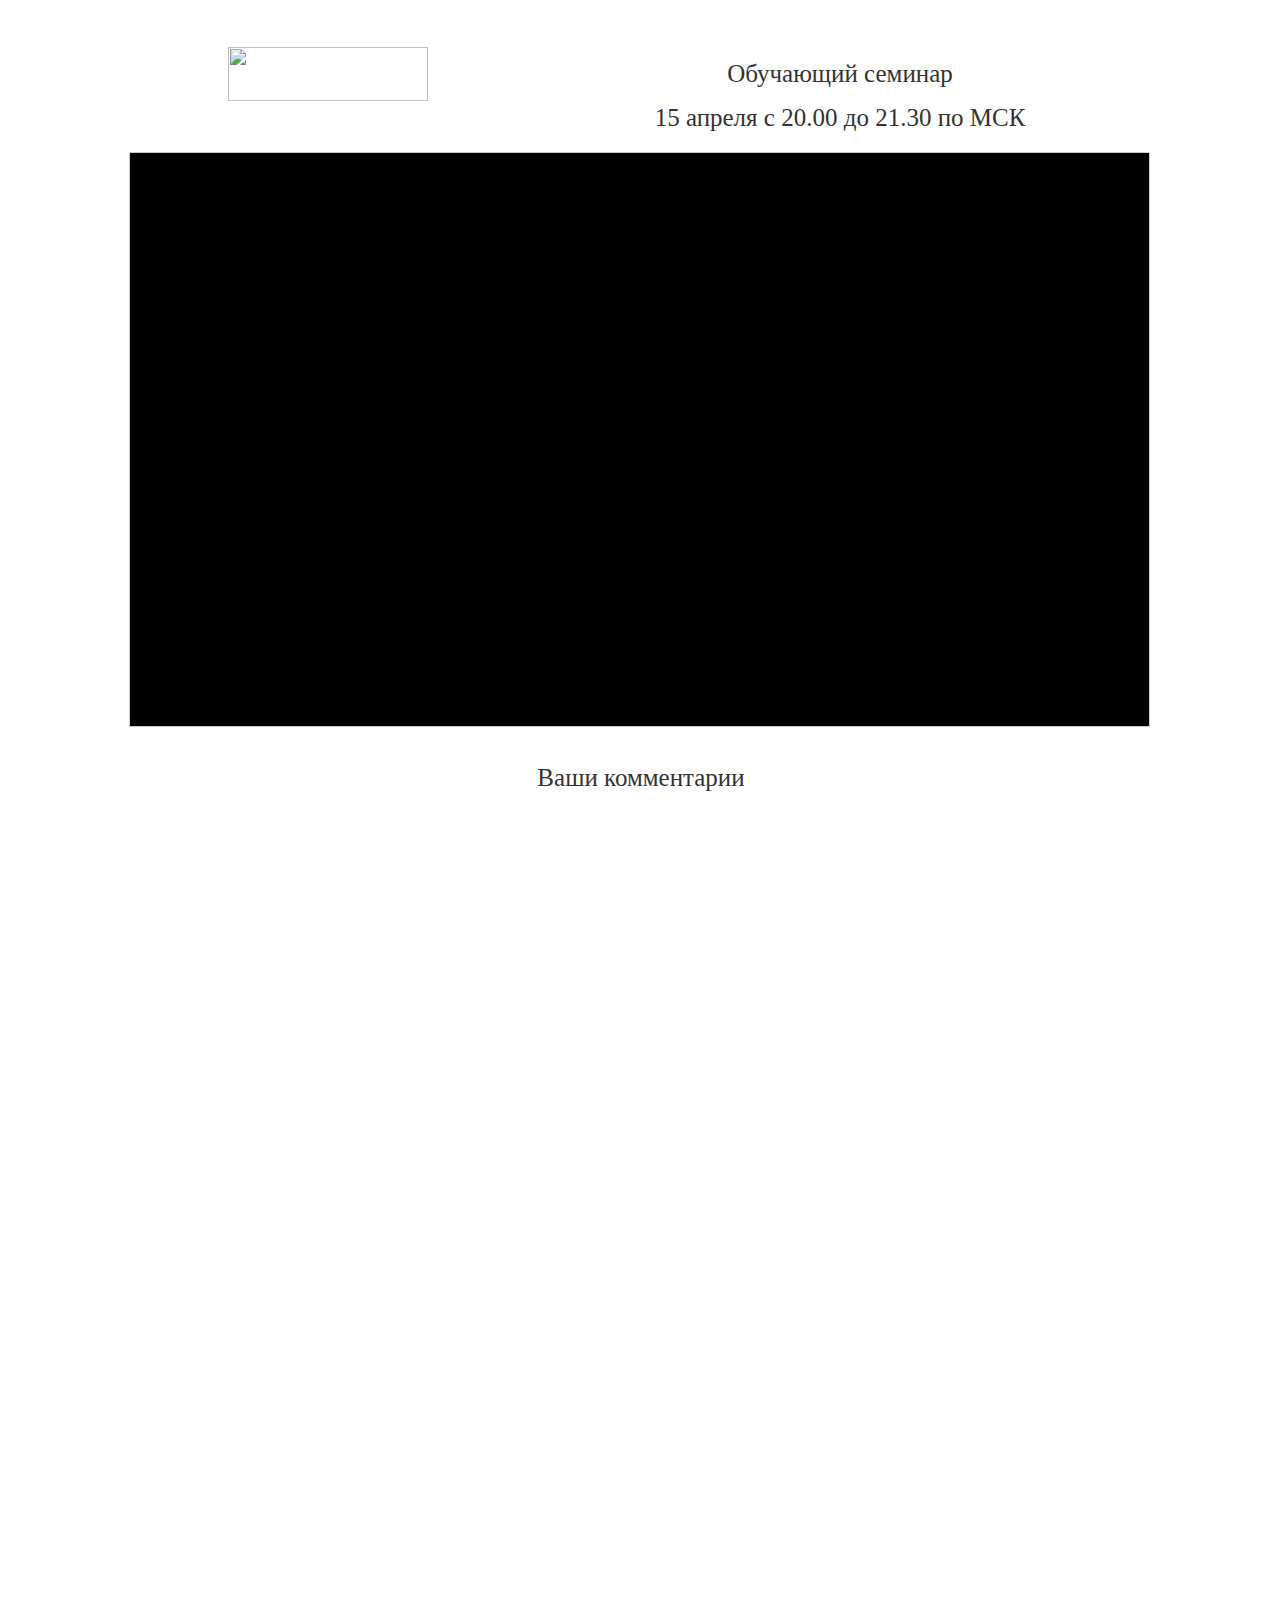
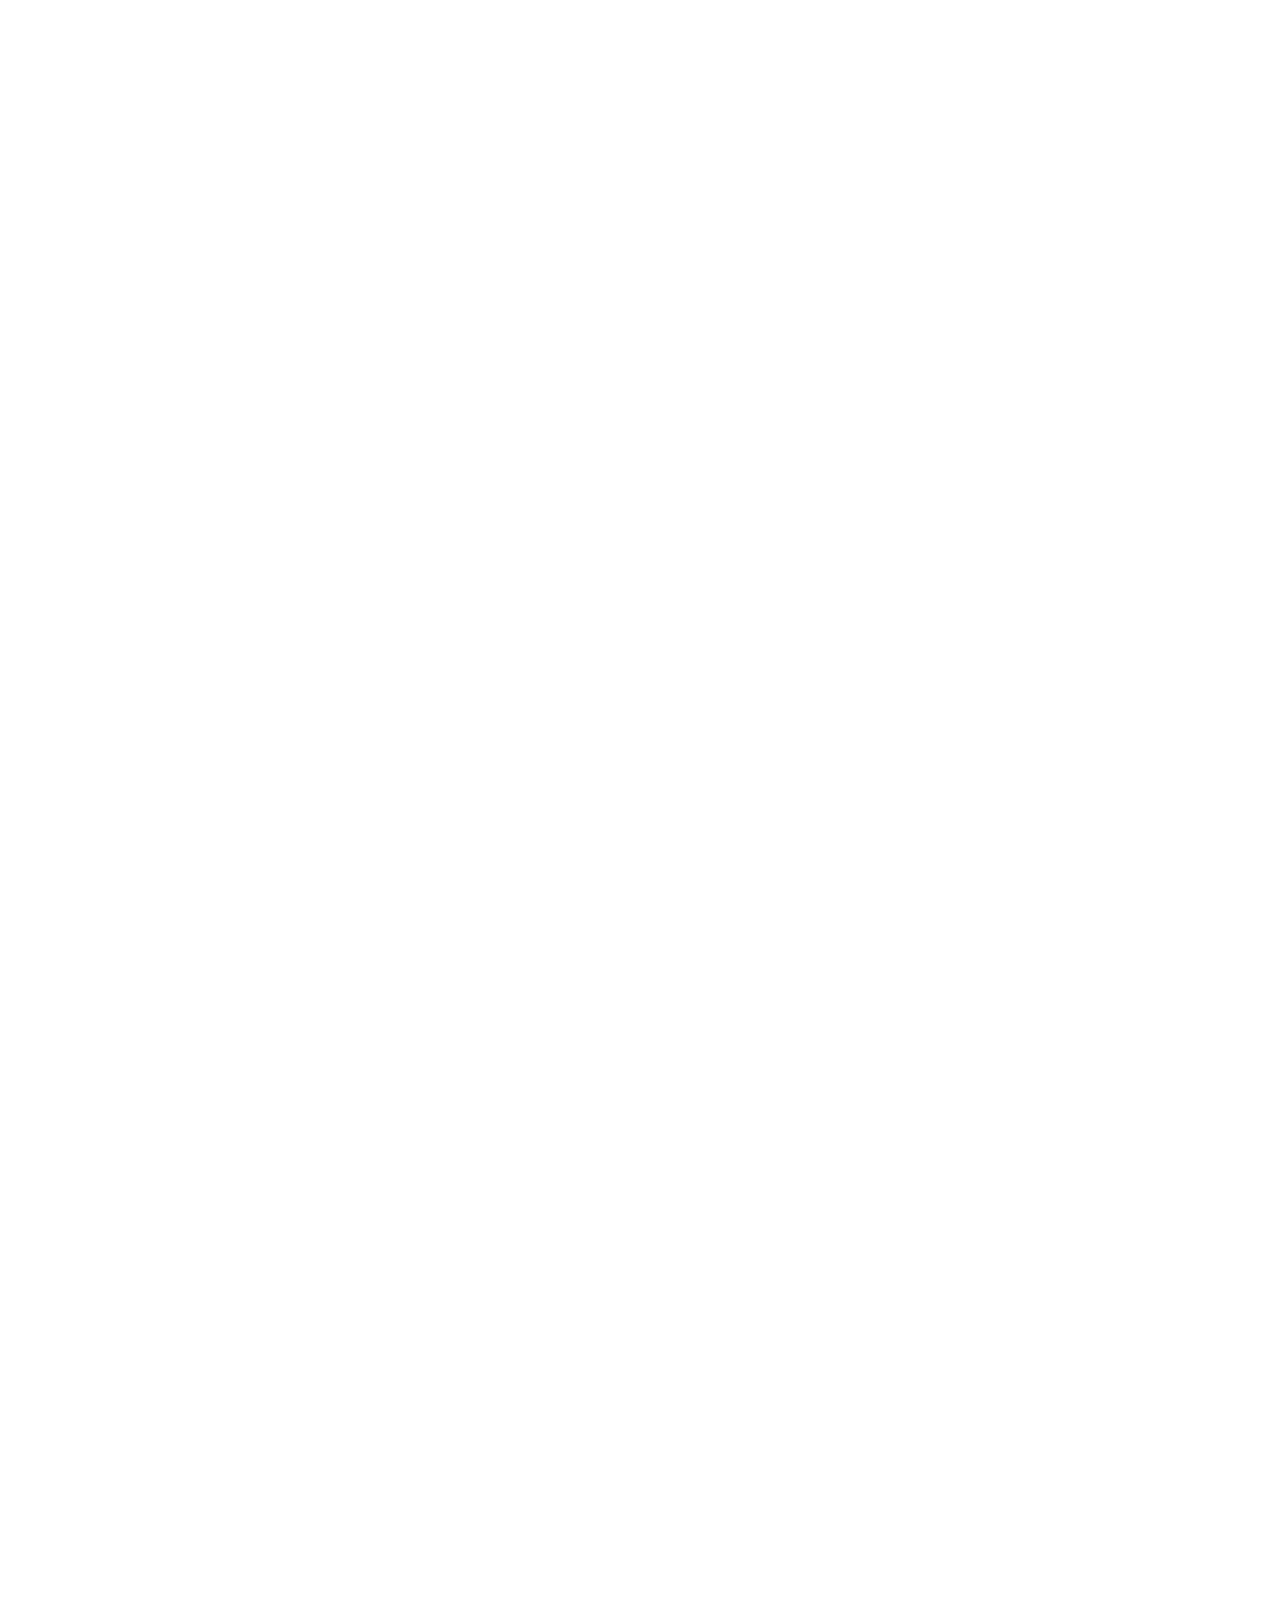
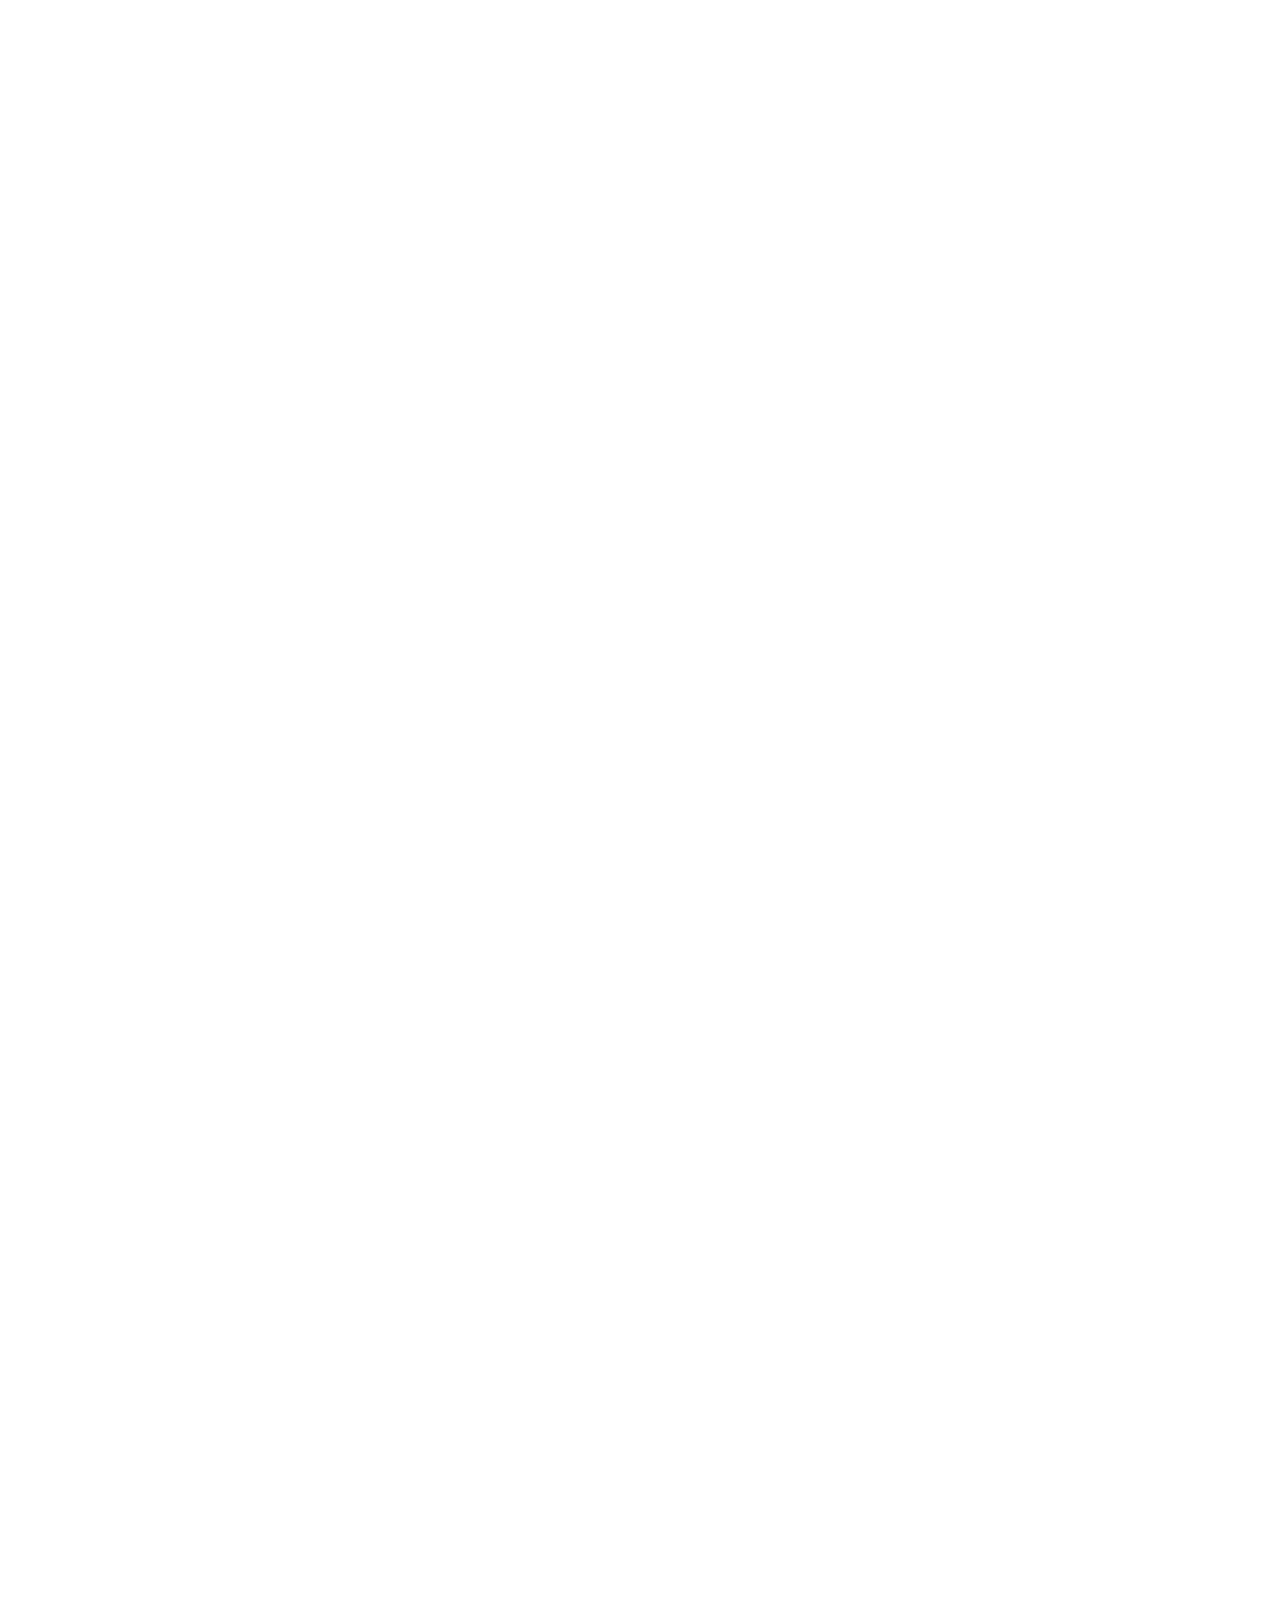
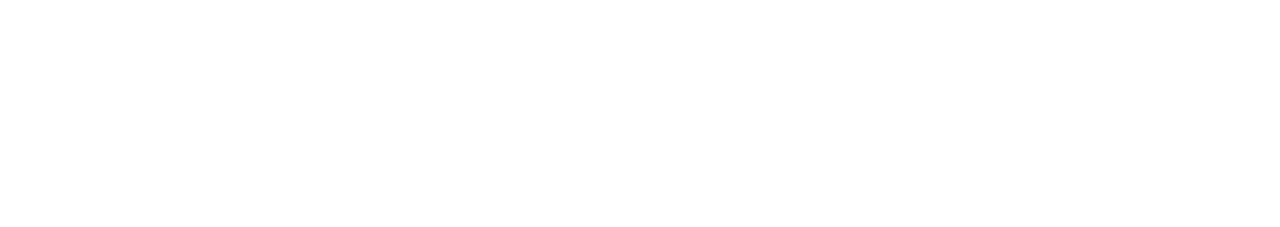
==== commit bf2b2d5d: "new version" ====
--- a/index.html
+++ b/index.html
@@ -1,309 +1,134 @@
-<!DOCTYPE html>
-<html xmlns:fb="http://ogp.me/ns/fb#"> 
-    <head>
-        <title>Практический Бесплатный Вебинар по Android и Java программированию</title>
-        <meta http-equiv="Content-Type" content="text/html; charset=utf-8" />
-        <meta http-equiv="X-UA-Compatible" content="IE=edge,chrome=1">
-        <meta name="viewport" content="width=1200, user-scalable=false">
-        <meta property="fb:admins" content="100001475775424"/>
-        <meta property="fb:app_id" content="364360520417762"/>
-
-        <link rel="stylesheet" href="css/boiler.css" type="text/css">
-        <link rel="stylesheet" href="css/normalize.css" type="text/css">
-        <link rel="stylesheet" href="css/style.css" type="text/css">
-
-        <link rel="stylesheet" href="https://maxcdn.bootstrapcdn.com/bootstrap/3.3.2/css/bootstrap.min.css">
-
-        <link href="css/style.css" rel="stylesheet">
-        <link href="css/menu/icon.css" rel="stylesheet">
-
-        <!-- HTML5 shim and Respond.js IE8 support of HTML5 elements and media queries -->
-        <!--[if lt IE 9]>
-                <script src="js/html5shiv.js"></script>
-                <script src="js/respond.min.js"></script>
-        <![endif]-->
-
-        <link href='http://fonts.googleapis.com/css?family=PT+Sans:400,700&subset=latin,cyrillic-ext' rel='stylesheet' type='text/css'>
-        <link href='http://fonts.googleapis.com/css?family=Roboto+Slab&subset=cyrillic-ext,latin' rel='stylesheet' type='text/css'>
-
-        <!-- Put this script tag to the <head> of your page -->
-        <script type="text/javascript" src="http://vk.com/js/api/openapi.js"></script>
-        <script type="text/javascript" src="https://parse.com/downloads/javascript/parse-1.3.5.min.js"></script>
-
-        <script type="text/javascript">
-            VK.init({apiId: 4753117, onlyWidgets: true});
-        </script>
-    </head>
-    <body>
-        <div id="fb-root"></div>
-        <script>(function (d, s, id) {
-                var js, fjs = d.getElementsByTagName(s)[0];
-                if (d.getElementById(id))
-                    return;
-                js = d.createElement(s);
-                js.id = id;
-                js.src = "http://connect.facebook.net/ru_RU/sdk.js#xfbml=1&appId=364360520417762&version=v2.0";
-                fjs.parentNode.insertBefore(js, fjs);
-            }(document, 'script', 'facebook-jssdk'));</script>
-        <script>
-            window.fbAsyncInit = function () {
-                FB.init({
-                    appId: '364360520417762',
-                    status: true,
-                    cookie: true,
-                    xfbml: true,
-                    version: 'v2.2'
-                });
-            };
-        </script>
-        <div class="main_head">
-            <div style="text-align: center; padding-top: 5px;"><span style="background: #bc1212; padding: 1px 10px; color:#ffffff; font:700 19px/24px 'PT Sans', sans-serif;">Бесплатный Практический Вебинар по Android и Java программированию. 1 Февраля. 19:00 Киев/20:00 Москва</span></div>
-            <div style="font-family: 'Roboto Slab', serif; text-align: center; margin: 170px auto; color: white; font-weight: bold; font-stretch: extra-expanded; font-size: 40px; line-height: 50px">
-                <p style="text-shadow: red 1px 0px, red 1px 1px, red 0px 1px, red -1px 1px, red -1px 0px, red -1px -1px, red 0px -1px, red 1px -1px, red 0 0 3px, red 0 0 3px, red 0 0 3px, red 0 0 3px, red 0 0 3px, red 0 0 3px, red 0 0 3px, red 0 0 3px;">Как получить работу Android Junior Developer <br>и начать зарабатывать 1000$ уже через 4 месяца?</p>
-            </div>
-        </div>
-
-        <div id="conty">
-            <div class="page_block">
-
-                <div style="text-align: center; font-size: 22px; color:#3f3f3f; line-height: 28px; margin: 25px 0 20px 0;"><strong>Ищете высокооплачиваемую перспективную работу?</strong> Хотите создать свой стартап?<br />Как это сделать без специального долгого образования узнаете на нашем <b>бесплатном вебинаре.</b>
-                    <div style="text-align: center; font-size: 22px; color:#3f3f3f; line-height: 28px; margin: 25px 0 20px 0;">
-
-                        <div id='video_div'>
-                            <!--<iframe width="680" height="410" src="//www.youtube.com/embed/TOeJzO0qYqk?rel=0&autoplay=1" frameborder="0" allowfullscreen></iframe>-->
-                            <div class="services" id="service" >
-                                <div class="container" style="width: 960px; margin-top: 100px">
-                                    <div class="row">
-                                        <div class="col-md-4 col-sm-6">
-                                            <div class="single-service animate_fade_in" style="opacity: 1; right: 0px;">
-                                                <div class="row">
-                                                    <div class="col-xs-3 text-center half-gutter">
-                                                        <i class="icon icon-ecommerce-graph3"></i>
-                                                    </div>
-                                                    <div class="col-xs-9 half-gutter">
-                                                        <h4>Возможность удаленной работы</h4>
-                                                        <p>Выбрав профессию программиста-разработчика, Вы можете работать из любой точки мира по собственному графику.</p>
-                                                    </div>
-                                                </div>
-                                            </div>
-                                        </div>
-                                        <div class="col-md-4 col-sm-6">
-                                            <div class="single-service animate_fade_in" style="opacity: 1; right: 0px;">
-                                                <div class="row">
-                                                    <div class="col-xs-3 text-center half-gutter">
-                                                        <i class="icon icon-basic-tablet"></i>
-                                                    </div>
-                                                    <div class="col-xs-9 half-gutter">
-                                                        <h4>Высокие зарплаты</h4>
-                                                        <p>Программисты - восстребованные специалисты с одними из самых высоких зарплат мире. Уровень заработной платы в среднем от 500 до 5000 баксов</p>
-                                                    </div>
-                                                </div>
-                                            </div>
-                                        </div>
-                                        <div class="col-md-4 col-sm-6">
-                                            <div class="single-service animate_fade_in" style="opacity: 1; right: 0px;">
-                                                <div class="row">
-                                                    <div class="col-xs-3 text-center half-gutter">
-                                                        <i class="icon icon-basic-rss"></i>
-                                                    </div>
-                                                    <div class="col-xs-9 half-gutter">
-                                                        <h4>Постоянное проф. развитие</h4>
-                                                        <p>Программисты - восстребованные специалисты с одними из самых высоких зарплат мире. Уровень заработной платы в среднем от 500 до 5000 баксов</p>
-                                                    </div>
-                                                </div>
-                                            </div>
-                                        </div>
-                                        <div class="col-md-4 col-sm-6">
-                                            <div class="single-service animate_fade_in" style="opacity: 1; right: 0px;">
-                                                <div class="row">
-                                                    <div class="col-xs-3 text-center half-gutter">
-                                                        <i class="icon icon-basic-share"></i>
-                                                    </div>
-                                                    <div class="col-xs-9 half-gutter">
-                                                        <h4>Гарантированное трудоустройство</h4>
-                                                        <p>Trouble completing the download ? Oren kjust want to say hi . Send us your mekis message in day .</p>
-                                                    </div>
-                                                </div>
-                                            </div>
-                                        </div>
-                                        <div class="col-md-4 col-sm-6">
-                                            <div class="single-service animate_fade_in" style="opacity: 1; right: 0px;">
-                                                <div class="row">
-                                                    <div class="col-xs-3 text-center half-gutter">
-                                                        <i class="icon icon-basic-settings"></i>
-                                                    </div>
-                                                    <div class="col-xs-9 half-gutter">
-                                                        <h4>Современная профессия</h4>
-                                                        <p>Trouble completing the download ? Oren kjust want to say hi . Send us your mekis message in day .</p>
-                                                    </div>
-                                                </div>
-                                            </div>
-                                        </div>
-                                        <div class="col-md-4 col-sm-6">
-                                            <div class="single-service animate_fade_in" style="opacity: 1; right: 0px;">
-                                                <div class="row">
-                                                    <div class="col-xs-3 text-center half-gutter">
-                                                        <i class="icon icon-basic-signs"></i>
-                                                    </div>
-                                                    <div class="col-xs-9 half-gutter">
-                                                        <h4>Развивающийся рынок труда</h4>
-                                                        <p>Trouble completing the download ? Oren kjust want to say hi . Send us your mekis message in day .</p>
-                                                    </div>
-                                                </div>
-                                            </div>
-                                        </div>
-                                    </div>
-                                </div>
-                            </div>
-
-                        </div>
-
-                        <div style="height: 10px;"></div>
-
-                        <div class="likeme" style="margin: 0 auto">
-                            <div id='soc'>
-                                <div id='soc1'>
-                                    <center>
-                                        <div id="vk_like" style=''></div>
-                                        <script type="text/javascript">
-                                            VK.Widgets.Like("vk_like", {type: "button", pageUrl: "http://geniusmarketing.me/7ideas/"});
-                                        </script>
-                                    </center>
-                                </div>
-                                <div id='soc2'>
-                                    <!--<center>-->
-                                    <a href="https://twitter.com/share" class="twitter-share-button" data-lang="en">Tweet</a>
-                                    <script>!function (d, s, id) {
-                                            var js, fjs = d.getElementsByTagName(s)[0];
-                                            if (!d.getElementById(id)) {
-                                                js = d.createElement(s);
-                                                js.id = id;
-                                                js.src = "https://platform.twitter.com/widgets.js";
-                                                fjs.parentNode.insertBefore(js, fjs);
-                                            }
-                                        }(document, "script", "twitter-wjs");</script>
-                                </div>
-                                <div id='soc3'>
-
-                                    <div
-                                        class="fb-like"
-                                        data-share="true"
-                                        data-width="250"
-                                        data-show-faces="true">
-                                    </div>
-                                </div>
-                                <div style='clear:both;'></div>
-                            </div>
-                        </div>
-                    </div>
-                </div>				
-            </div>
-
-            <div style="height: 30px;"></div>   
-
-            <div class="block_key">
-                <div id="container">
-                    <div style="padding-top: 65px; padding-left: 172px;">На предстоящем вебинаре Вы узнаете основы програмирования и сможете за один день проверить, станете ли Вы программистом! Так же мы пошагово рассмотрим что нужно сделать, чтобы уже через 4 месяца Вы могли начать зарабатывать 1000$, сэкономив 3 года обучения в университете.</div>
-                </div>
-            </div>
-            <div id="container">
-                <p style="padding-top: 40px; padding-bottom: 32px; padding-left: 10px; font-size: 22px;">Если вы это читаете, значит вам хочется изменений. <b>Для кого это нужно?</b></p>
-
-                <div style="background: url(img/spot.png) 10px top no-repeat; padding-left: 330px; font-size: 18px; line-height: 28px; padding-right: 20px;"><p>- для  тех, кому надоела скучная, однообразная работа, </p>
-                    <p>- кто решил сменить бесперспективную профессию,</p>
-                    <p>- кто хочет работать по гибкому графику или из дома,</p>
-                    <p>- кто хочет на основе мобильного приложения создать стартап,</p>
-                    <p>- для тех, кто хочет быстро освоить профессию Mobile программиста.</p>
-                    <p>Кризис нипочем, так как зарплата программиста только возросла, Вы не будете географически привязанны к одному рабочему месту: тысячи программистов разрабатывают продукты для лучших мировых компаний сидя в гамаке у океана или у себя на даче. </p> </div>
-
-                <div style="text-align: center; font-weight: 700; font-size: 40px; color: #3f5149; padding-top: 50px;  line-height: 44px;">Этот бесплатный вебинар будет доступен только тем,<br /> кто сделает следующее:</div>
-
-                <div style="height: 20px;"></div>
-                <div style="background:url(img/1.png) 10px top no-repeat; height: 241px; padding-left: 110px;">
-                    <div style="font-size: 22px; font-weight: 700; padding-bottom: 32px; padding-top: 50px;">Напишите в комментариях внизу страницы слева и справа:</div>
-
-                    <div style="font-size: 20px; line-height: 28px;">6 Февраля я буду смотреть бесплатный вебинар по Android и JAVA программированию. http://..............................</div>
-
-                </div>
-
-                <div style="background:url(img/2.png) 10px top no-repeat; height: 241px; padding-left: 110px;">
-                    <div style="padding-top: 75px; font-weight: 700; line-height: 28px;">Зарегистрируйтесь в форме ниже. Мы подтвердим Ваше участие и ссылку на<br />вебинар Вы получите непосредственно в день вебинара рано утром.</div>
-
-                </div>
-
-                <div style="padding-left: 120px; font-size: 20px;">
-                    <div style="padding-bottom: 25px;">До встречи 6го Февраля</div>
-
-                    <div style="padding-bottom: 70px;">П.С. Призыв к действию</div>
-                </div>
-
-            </div>
-        </div>
-
-        <div style="background: #9f9691; height: 180px;">
-            <div style="font-size: 20px; text-align: center; color: #fdfcfc; font-weight: 700; padding-top: 30px;">Введите ваше имя и основной e-mail в форму и нажмите кнопку “записаться”.</div>
-
-            <div class="main_form">
-                <form name="myForm" accept-charset="utf-8" action="" method="get">
-                    <div class="input_margin">
-                        <input class="wf-input" type="text" name="name" placeholder="Ваше имя" required>
-                    </div>
-                    <div class="input_margin">
-                        <input class="wf-input wf-req wf-valid__email" type="text" name="email" placeholder="Ваш e-mail" required>
-                    </div>
-                    <div class="input_margin" style="padding-right:0;">
-                        <!--<input type="hidden" name="webform_id" value="3000314">-->
-                        <input type="button" class="wf-button" onClick="send(this.form)" value="Хочу получить">
-                    </div>
-                    <div style="clear:both;"></div>
-                    <!--<script type="text/javascript" src="http://www.geniusm360.ru/view_webform.js"></script>-->
-                </form>
-            </div>
-
-            <script type="text/javascript">
-                var send = function (form) {
-                    Parse.initialize("ARsUKojo6UIrzsZ4ZouKfaYCNIgII0CltbAVLCGC", "WFPGBFt0t7nwn58PcvPixCW4DcTzxstg4wpnwz1p");
-
-                    var user = new Parse.User();
-                    user.set("username", form.name.value);
-                    user.set("password", "my pass");
-                    user.set("email", form.email.value);
-
-//                                            user.set("phone", "415-392-0202");
-
-                    user.signUp(null, {
-                        success: function (user) {
-                            // Hooray! Let them use the app now.
-                            alert(123);
-                        },
-                        error: function (user, error) {
-                            // Show the error message somewhere and let the user try again.
-                            alert("Error: " + error.code + " " + error.message);
-                        }
-                    });
-                }
-            </script>
-        </div>
-        <div style="background: #fff;">
-
-            <div style="text-align: center; padding-top: 55px; padding-bottom: 30px;">Вы ведь помните, что нужно оставить комментарии?</div>
-
-            <div style="background: url(img/comments.png) center top no-repeat; height: 137px; font-size: 18px; line-height: 28px; width: 620px; margin: 0 auto;">
-                <div style="padding-top: 10px; padding-left: 70px; padding-right: 70px;">6 Февраля я буду смотреть бесплатный вебинар по Android и JAVA программированию. http://..............................</div>
-            </div> 
-
-            <div class="the_wrapper" id="the_comments" style="padding-top: 0px;">
-
-                <div style="float: left;  margin-left: -5px">
-                    <div class="fb-comments" data-href="http://u-rise.com/" data-width="450" data-numposts="5" data-colorscheme="light"></div>
-                </div>
-                <div style="float: right; margin-right: -35px">
-                    <div id="vk_comments"></div>
-                </div>
-                <script type="text/javascript">
-                    VK.Widgets.Comments("vk_comments", {limit: 10, width: "450", attach: "*"});
-                </script>
-            </div>
-        </div>
-    </body>
+<html lang="en"><head>
+        <title>Конструктор ''Profipages''. Онлайн семинар</title>
+        <link rel="icon" type="image/ico" href="http://profipages.net/favicon.ico">
+        <link rel="shortcut icon" type="image/ico" href="http://profipages.net/favicon.ico">
+
+        <meta charset="utf-8">
+        <meta http-equiv="X-UA-Compatible" content="IE=edge">
+        <meta name="viewport" content="width=1280">
+        <style>
+            /*#workspace * {
+                    margin: 0 !important;
+                padding: 0 !important;
+            }*/
+
+            .container #content {/*overflow:auto;*/}
+
+            body {
+                background-color: transparent;
+            }
+
+            #workspace {
+                position: relative !important;
+                margin: auto !important;
+                /*overflow-x: hidden;*/
+                box-shadow: none !important;
+                border: none !important;
+                /*height:auto !important;*/
+                /*font-size: 16px;*/
+                top: 0px !important;
+            }
+
+            #show-form-error img {float:left;}
+
+            #page {
+                margin: 0px;
+                background: white;
+                border: none;
+            }
+
+            canvas {display:none;}
+
+
+        </style>
+        <style>#workspace, #ws {top:-14px; left:NaNpx;}.runner {height:1116px}</style>
+
+        <!-- Bootstrap -->
+        <!-- HTML5 shim and Respond.js for IE8 support of HTML5 elements and media queries -->
+        <!-- WARNING: Respond.js doesn't work if you view the page via file:// -->
+        <!--[if lt IE 9]>
+        <script src="https://oss.maxcdn.com/html5shiv/3.7.2/html5shiv.min.js"></script>
+        <script src="https://oss.maxcdn.com/respond/1.4.2/respond.min.js"></script>
+        <![endif]-->
+        <style id="style-1-cropbar-clipper">/* Copyright 2014 Evernote Corporation. All rights reserved. */
+            .en-markup-crop-options {
+                top: 18px !important;
+                left: 50% !important;
+                margin-left: -100px !important;
+                width: 200px !important;
+                border: 2px rgba(255,255,255,.38) solid !important;
+                border-radius: 4px !important;
+            }
+
+            .en-markup-crop-options div div:first-of-type {
+                margin-left: 0px !important;
+            }
+        </style>
+        <style>
+            .footer-view {
+                /*border-top: 1px solid #ccc;*/
+                margin-top: 10px;
+                text-align: center;
+                font-family:arial,helvetica,sans-serif;
+                color: #333;
+            }
+        </style>
+
+    </head>
+    <body>
+        <div id="obj_39387" style="width: 1019px; height: 573px; display:block; top:152px; left:129px; position:absolute; z-index:10; background-position:50% 50%; background-repeat:no-repeat; background-size:contain; border-radius:0px; width:1019px; height:573px; border:1px solid rgb(204, 204, 204); background-image:url(http://profipages.net//assets/workspace/css/images/youtube-preview.png); background-color:rgb(0, 0, 0);-webkit-background-size:contain;-o-background-size:contain;-moz-background-size:contain;">
+
+            <iframe width="1019" height="573" src="https://www.youtube.com/embed/zv48eU4aBqs" frameborder="0" allowfullscreen></iframe>
+        </div>
+        <div class="js-content"><div>
+                <div id="obj_39389" class="element" style="display:block; top:792px; left:338px; position:absolute; z-index:10; background-position:left top; background-repeat:repeat; background-size:auto; border-radius:0; width:602px; height:219px; overflow:visible; border:0px solid #cccccc;-webkit-background-size:auto;-o-background-size:auto;-moz-background-size:auto;">
+
+
+                    <div id="obj_39388" class="element" style="display: block; top: -1px; left: 0px; position: absolute; z-index: 0; width: 100%; height: 727px; border: 0px solid rgb(204, 204, 204); border-radius: 0px; -webkit-background-size: auto; background-image: url(http://profipages.net/users_files/admin/gallery/all/patt_diagonals.png); background-size: auto; background-position: 50% 0%; background-repeat: repeat;">           
+                    </div>
+                    <div id="workspace">
+                        <br>
+
+                        <!-- Put this div tag to the place, where the Comments block will be -->
+                        <div id="vk_comments" style="height: 4217px; width: 600px; background: none;"><iframe name="fXDc1d6d" frameborder="0" src="http://vk.com/widget_comments.php?app=4876467&amp;width=600px&amp;_ver=1&amp;limit=30&amp;height=0&amp;mini=auto&amp;norealtime=0&amp;page=0&amp;status_publish=1&amp;attach=*&amp;url=http%3A%2F%2Fonline.profipages.net%2F&amp;title=%D0%9A%D0%BE%D0%BD%D1%81%D1%82%D1%80%D1%83%D0%BA%D1%82%D0%BE%D1%80%20''Profipages''.%20%D0%9E%D0%BD%D0%BB%D0%B0%D0%B9%D0%BD%20%D1%81%D0%B5%D0%BC%D0%B8%D0%BD%D0%B0%D1%80&amp;description=&amp;image=&amp;14cce5c170e" width="600" height="133" scrolling="no" id="vkwidget1" style="overflow: hidden; height: 4217px;"></iframe></div>
+                        <script type="text/javascript">
+                            VK.Widgets.Comments("vk_comments", {limit: 30, width: "600"});
+                        </script>
+                        <!-- Put this script tag to the <head> of your page -->
+                        <script type="text/javascript" src="//vk.com/js/api/openapi.js?116"></script>
+
+                        <script type="text/javascript">
+                                                    VK.init({apiId: 4753117, onlyWidgets: true});
+                        </script>
+
+                        <!-- Put this div tag to the place, where the Comments block will be -->
+                        <div id="vk_comments"></div>
+                        <script type="text/javascript">
+                            VK.Widgets.Comments("vk_comments", {limit: 20, width: "600", attach: "*"});
+                        </script>
+
+                    </div>
+                </div>
+            </div>
+            <div id="obj_39390" class="element" style="top: 47px; left: 228px; position: absolute; z-index: 12; width: 200px; height: 54px; cursor: pointer;"><img id="img_obj_39390" src="http://profipages.net/users_files/admin/gallery/all/profipages-logo.png" style="display:inline-block; background-position:left top; background-repeat:repeat; background-size:auto; border-radius:0;z-index:inherit; width:100%; height:100%;">
+            </div>
+            <div id="obj_39391" class="element" style="display:block; top:42px; left:629px; position:absolute; z-index:15; background-position:left top; background-repeat:repeat; background-size:auto; border-radius:0; width:418px; height:62px; padding:1px; margin:1px;-webkit-background-size:auto;-o-background-size:auto;-moz-background-size:auto;">
+                <div class="text-edit "><p style="text-align:center"><span style="color:#333333">
+                            <span style="font-size:25px">
+                                <span style="font-family:lora">Обучающий семинар</span>
+                            </span>
+                        </span></p>
+
+                    <p style="text-align:center"><span style="color:#333333"><span style="font-size:25px"><span style="font-family:lora">15 апреля с 20.00 до 21.30 по МСК</span></span></span></p>
+                </div>
+            </div>
+            <div id="obj_39392" class="element" style="display:block; top:746px; left:429px; position:absolute; z-index:15; background-position:left top; background-repeat:repeat; background-size:auto; border-radius:0; width:420px; height:41px; padding:1px; margin:1px;-webkit-background-size:auto;-o-background-size:auto;-moz-background-size:auto;"><div class="text-edit "><p style="text-align:center"><span style="font-family:lora"><span style="color:#333333"><span style="font-size:25px">Ваши комментарии</span></span></span></p>
+                </div>
+            </div>
+        </div>
+
+        <div id="show-form-message" style="display: none;">
+            <div class="message"></div>
+        </div>
+    </body>
 </html>